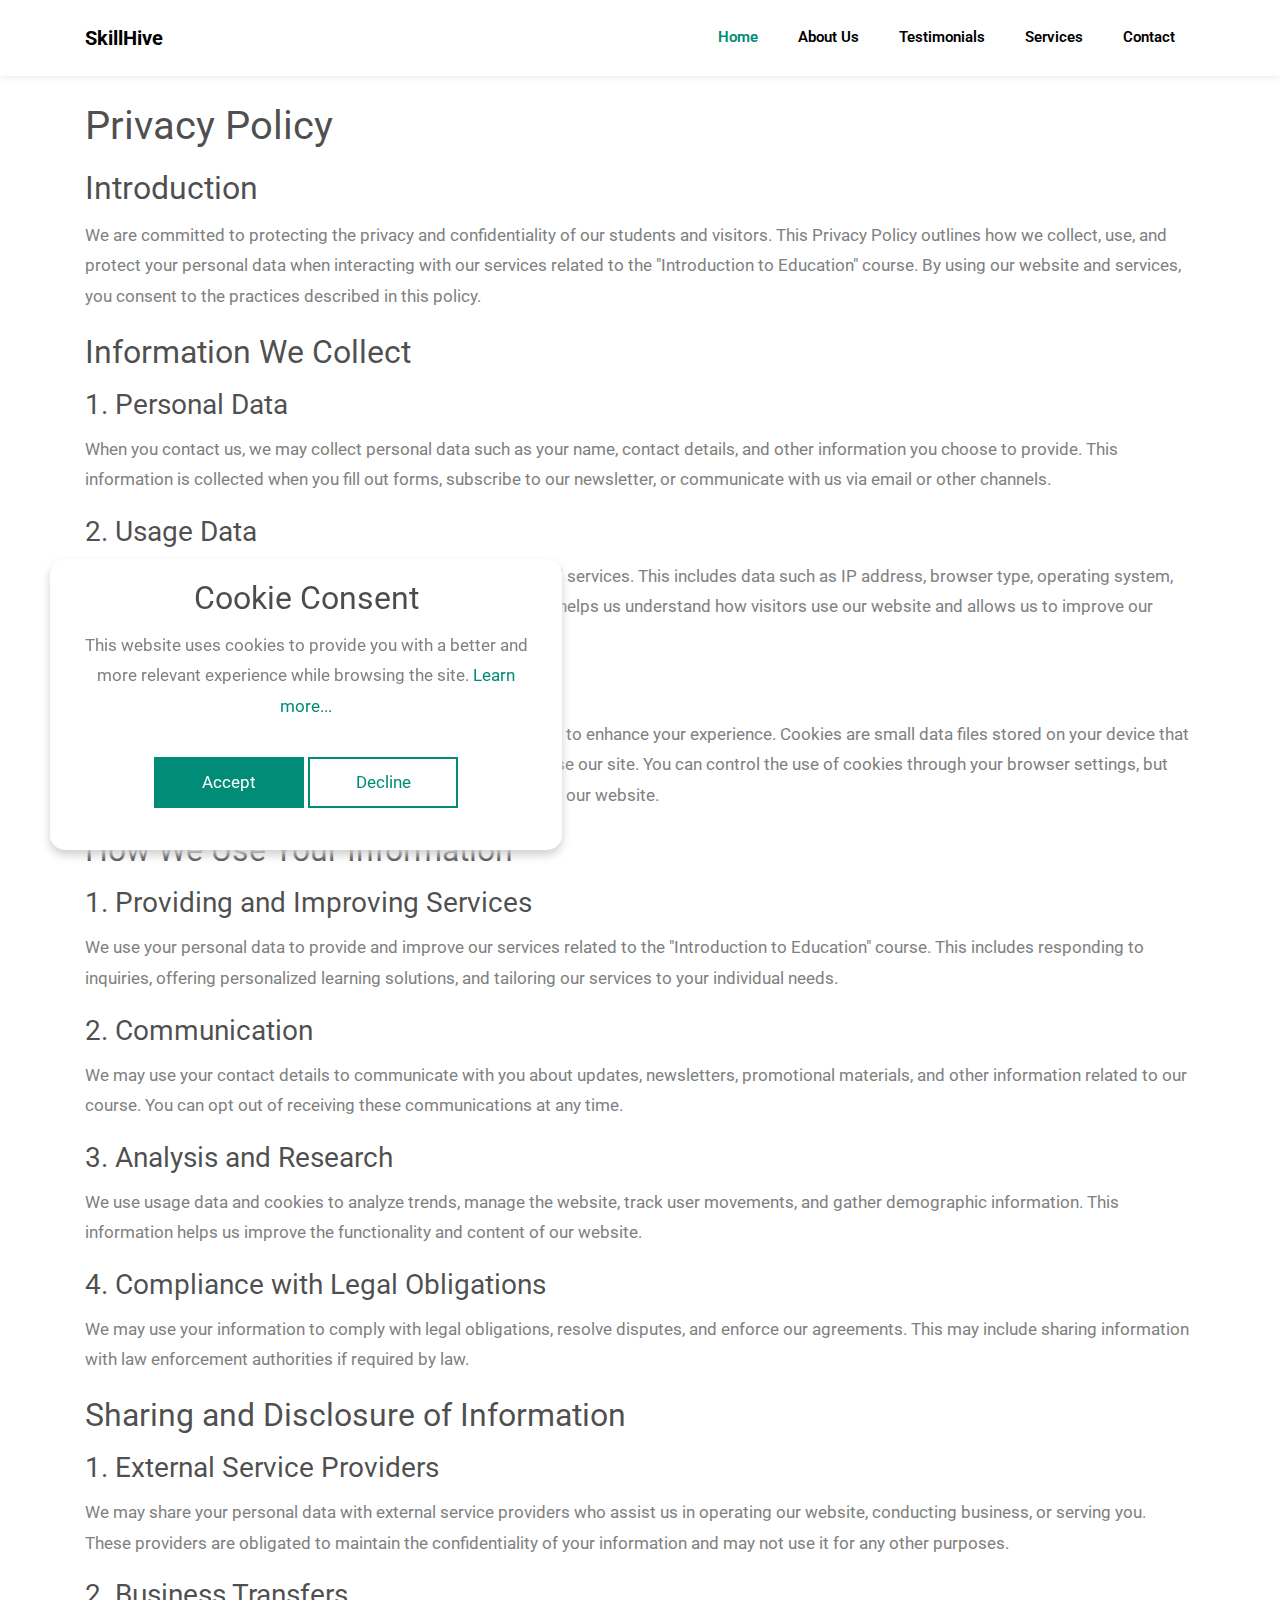
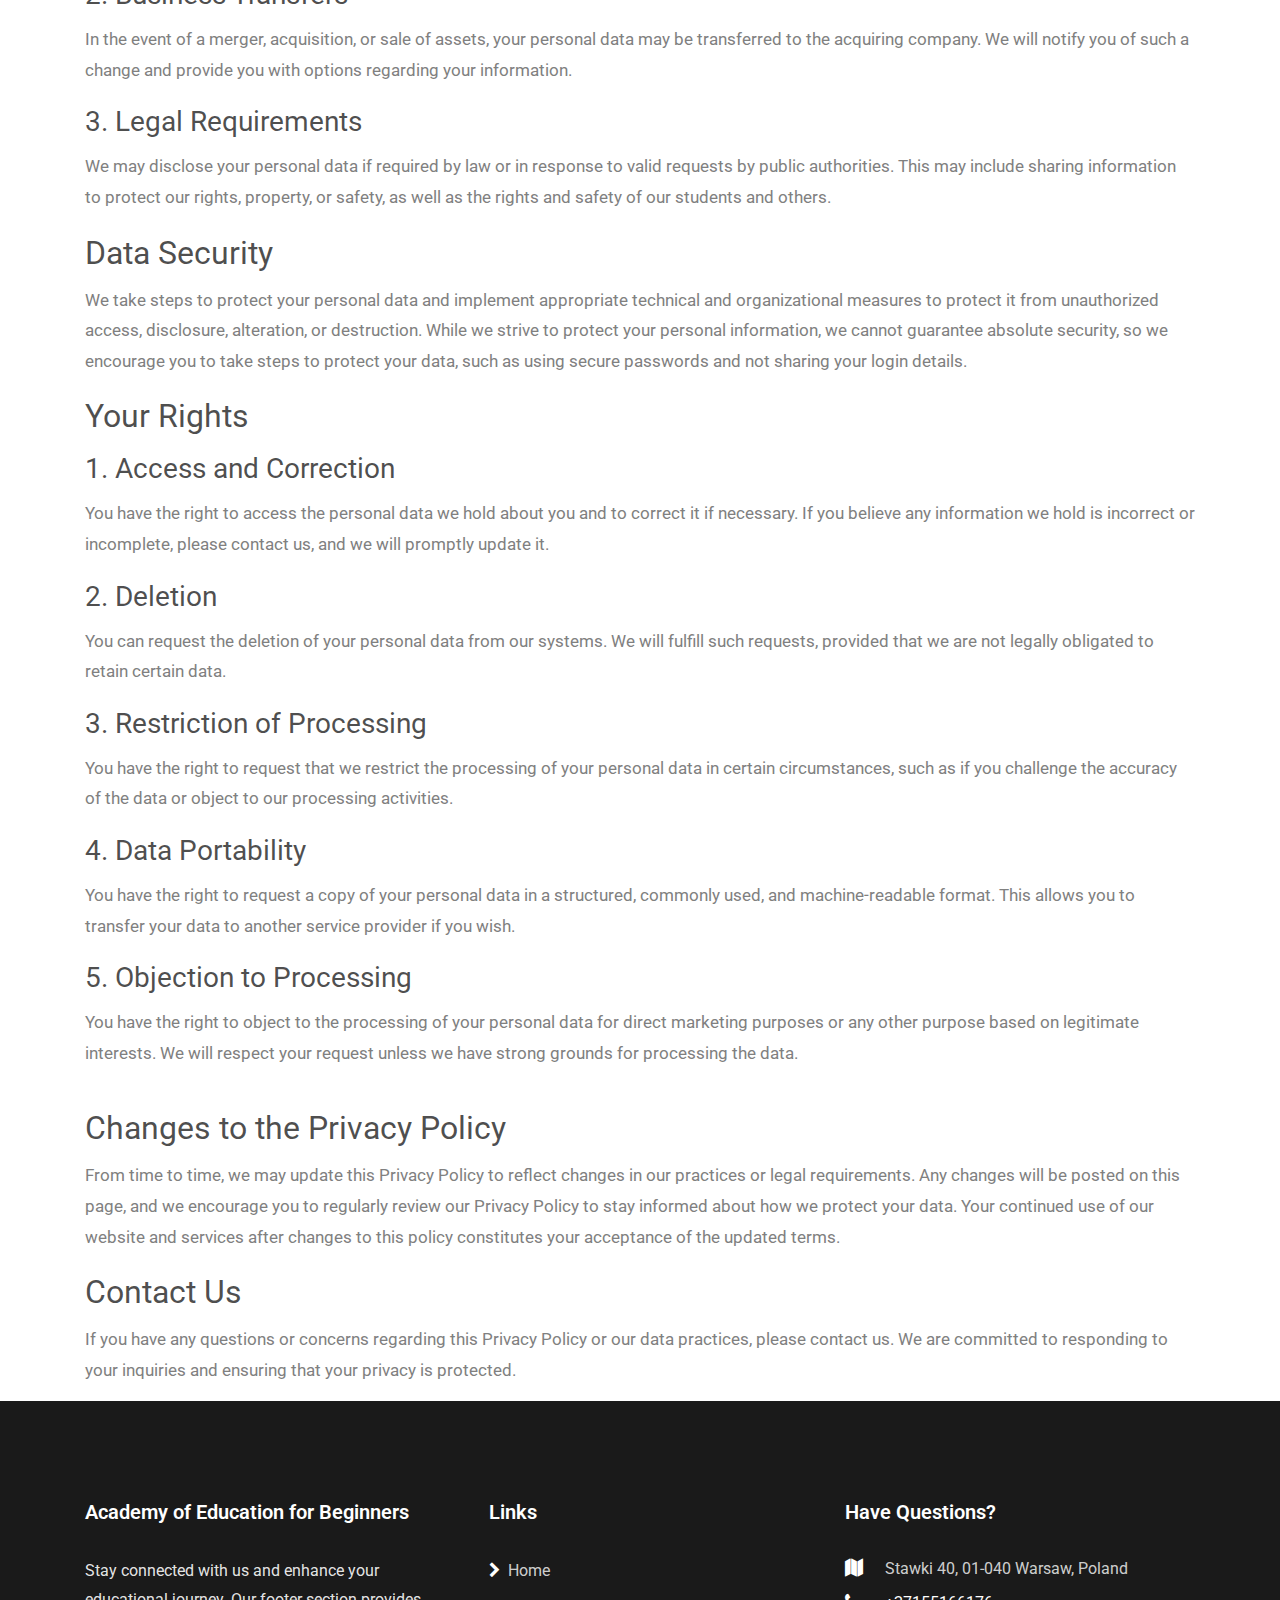
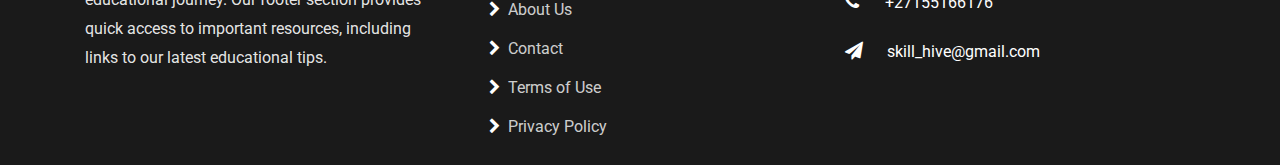
==== privacy-policy.html @ 0c9d37e7 "WIP" ====
<!DOCTYPE html>
<html lang="en">
    <head>
        <title>SkillHive</title>
        <meta charset="utf-8" />
        <meta
            name="viewport"
            content="width=device-width, initial-scale=1, shrink-to-fit=no"
        />

        <link
            href="https://fonts.googleapis.com/css?family=Roboto:300,400,500,700&display=swap"
            rel="stylesheet"
        />

        <link
            rel="stylesheet"
            href="https://stackpath.bootstrapcdn.com/font-awesome/4.7.0/css/font-awesome.min.css"
        />

        <link rel="stylesheet" href="css/animate.css" />

        <link rel="shortcut icon" href="images/logo.png" type="image/x-icon" />

        <link rel="stylesheet" href="css/owl.carousel.min.css" />
        <link rel="stylesheet" href="css/owl.theme.default.min.css" />
        <link rel="stylesheet" href="css/magnific-popup.css" />

        <link rel="stylesheet" href="css/flaticon.css" />
        <link rel="stylesheet" href="css/style.css" />
    </head>
    <body>
        <nav
            class="navbar navbar-expand-lg navbar-dark ftco_navbar bg-dark ftco-navbar-light"
            id="ftco-navbar"
            style="box-shadow: 0 0 10px 0 rgba(0, 0, 0, 0.1)"
        >
            <div class="container">
                <a class="navbar-brand" href="index.html">SkillHive</a>
                <button
                    class="navbar-toggler"
                    type="button"
                    data-toggle="collapse"
                    data-target="#ftco-nav"
                    aria-controls="ftco-nav"
                    aria-expanded="false"
                    aria-label="Toggle navigation"
                >
                    <span class="oi oi-menu"></span> Menu
                </button>

                <div class="collapse navbar-collapse" id="ftco-nav">
                    <ul class="navbar-nav ml-auto">
                        <li class="nav-item active">
                            <a href="index.html" class="nav-link">Home</a>
                        </li>
                        <li class="nav-item">
                            <a href="about.html" class="nav-link">About Us</a>
                        </li>
                        <li class="nav-item">
                            <a href="testimonials.html" class="nav-link"
                                >Testimonials</a
                            >
                        </li>
                        <li class="nav-item">
                            <a href="services.html" class="nav-link"
                                >Services</a
                            >
                        </li>
                        <li class="nav-item">
                            <a href="contact.html" class="nav-link">Contact</a>
                        </li>
                    </ul>
                </div>
            </div>
        </nav>
        <!-- END nav -->
        <main>
            <article class="container additional-wrapper">
                <div class="page__content" style="padding: 20px 0px">
                    <h1>Privacy Policy</h1>
                    <h2>Introduction</h2>
                    <p>
                        We are committed to protecting the privacy and
                        confidentiality of our students and visitors. This
                        Privacy Policy outlines how we collect, use, and protect
                        your personal data when interacting with our services
                        related to the "Introduction to Education" course. By
                        using our website and services, you consent to the
                        practices described in this policy.
                    </p>

                    <h2>Information We Collect</h2>
                    <h3>1. Personal Data</h3>
                    <p>
                        When you contact us, we may collect personal data such
                        as your name, contact details, and other information you
                        choose to provide. This information is collected when
                        you fill out forms, subscribe to our newsletter, or
                        communicate with us via email or other channels.
                    </p>

                    <h3>2. Usage Data</h3>
                    <p>
                        We may collect information about how you use our website
                        and services. This includes data such as IP address,
                        browser type, operating system, pages visited, and the
                        dates and times of your visits. This data helps us
                        understand how visitors use our website and allows us to
                        improve our services.
                    </p>

                    <h3>3. Cookies and Similar Technologies</h3>
                    <p>
                        Our website may use cookies and similar tracking
                        technologies to enhance your experience. Cookies are
                        small data files stored on your device that help us
                        remember your preferences and understand how you use our
                        site. You can control the use of cookies through your
                        browser settings, but disabling them may affect your
                        ability to use certain features of our website.
                    </p>

                    <h2>How We Use Your Information</h2>
                    <h3>1. Providing and Improving Services</h3>
                    <p>
                        We use your personal data to provide and improve our
                        services related to the "Introduction to Education"
                        course. This includes responding to inquiries, offering
                        personalized learning solutions, and tailoring our
                        services to your individual needs.
                    </p>

                    <h3>2. Communication</h3>
                    <p>
                        We may use your contact details to communicate with you
                        about updates, newsletters, promotional materials, and
                        other information related to our course. You can opt out
                        of receiving these communications at any time.
                    </p>

                    <h3>3. Analysis and Research</h3>
                    <p>
                        We use usage data and cookies to analyze trends, manage
                        the website, track user movements, and gather
                        demographic information. This information helps us
                        improve the functionality and content of our website.
                    </p>

                    <h3>4. Compliance with Legal Obligations</h3>
                    <p>
                        We may use your information to comply with legal
                        obligations, resolve disputes, and enforce our
                        agreements. This may include sharing information with
                        law enforcement authorities if required by law.
                    </p>

                    <h2>Sharing and Disclosure of Information</h2>
                    <h3>1. External Service Providers</h3>
                    <p>
                        We may share your personal data with external service
                        providers who assist us in operating our website,
                        conducting business, or serving you. These providers are
                        obligated to maintain the confidentiality of your
                        information and may not use it for any other purposes.
                    </p>

                    <h3>2. Business Transfers</h3>
                    <p>
                        In the event of a merger, acquisition, or sale of
                        assets, your personal data may be transferred to the
                        acquiring company. We will notify you of such a change
                        and provide you with options regarding your information.
                    </p>

                    <h3>3. Legal Requirements</h3>
                    <p>
                        We may disclose your personal data if required by law or
                        in response to valid requests by public authorities.
                        This may include sharing information to protect our
                        rights, property, or safety, as well as the rights and
                        safety of our students and others.
                    </p>

                    <h2>Data Security</h2>
                    <p>
                        We take steps to protect your personal data and
                        implement appropriate technical and organizational
                        measures to protect it from unauthorized access,
                        disclosure, alteration, or destruction. While we strive
                        to protect your personal information, we cannot
                        guarantee absolute security, so we encourage you to take
                        steps to protect your data, such as using secure
                        passwords and not sharing your login details.
                    </p>

                    <h2>Your Rights</h2>
                    <h3>1. Access and Correction</h3>
                    <p>
                        You have the right to access the personal data we hold
                        about you and to correct it if necessary. If you believe
                        any information we hold is incorrect or incomplete,
                        please contact us, and we will promptly update it.
                    </p>

                    <h3>2. Deletion</h3>
                    <p>
                        You can request the deletion of your personal data from
                        our systems. We will fulfill such requests, provided
                        that we are not legally obligated to retain certain
                        data.
                    </p>

                    <h3>3. Restriction of Processing</h3>
                    <p>
                        You have the right to request that we restrict the
                        processing of your personal data in certain
                        circumstances, such as if you challenge the accuracy of
                        the data or object to our processing activities.
                    </p>

                    <h3>4. Data Portability</h3>
                    <p>
                        You have the right to request a copy of your personal
                        data in a structured, commonly used, and
                        machine-readable format. This allows you to transfer
                        your data to another service provider if you wish.
                    </p>

                    <h3>5. Objection to Processing</h3>
                    <p>
                        You have the right to object to the processing of your
                        personal data for direct marketing purposes or any other
                        purpose based on legitimate interests. We will respect
                        your request unless we have strong grounds for
                        processing the data.
                    </p>
                </div>

                <h2>Changes to the Privacy Policy</h2>
                <p>
                    From time to time, we may update this Privacy Policy to
                    reflect changes in our practices or legal requirements. Any
                    changes will be posted on this page, and we encourage you to
                    regularly review our Privacy Policy to stay informed about
                    how we protect your data. Your continued use of our website
                    and services after changes to this policy constitutes your
                    acceptance of the updated terms.
                </p>

                <h2>Contact Us</h2>
                <p>
                    If you have any questions or concerns regarding this Privacy
                    Policy or our data practices, please contact us. We are
                    committed to responding to your inquiries and ensuring that
                    your privacy is protected.
                </p>
            </article>
        </main>

        <footer class="ftco-footer">
            <div class="container">
                <div class="row mb-5">
                    <div class="col-sm-12 col-md-4">
                        <div class="ftco-footer-widget mb-4">
                            <h2 class="ftco-heading-2 logo">
                                <a href="#"
                                    >Academy of Education for Beginners</a
                                >
                            </h2>
                            <p>
                                Stay connected with us and enhance your
                                educational journey. Our footer section provides
                                quick access to important resources, including
                                links to our latest educational tips.
                            </p>
                        </div>
                    </div>
                    <div class="col-sm-12 col-md-4">
                        <div class="ftco-footer-widget mb-4 ml-md-4">
                            <h2 class="ftco-heading-2">Links</h2>
                            <ul class="list-unstyled">
                                <li>
                                    <a href="index.html"
                                        ><span
                                            class="fa fa-chevron-right mr-2"
                                        ></span
                                        >Home</a
                                    >
                                </li>
                                <li>
                                    <a href="about.html"
                                        ><span
                                            class="fa fa-chevron-right mr-2"
                                        ></span
                                        >About Us</a
                                    >
                                </li>
                                <li>
                                    <a href="contact.html"
                                        ><span
                                            class="fa fa-chevron-right mr-2"
                                        ></span
                                        >Contact</a
                                    >
                                </li>
                                <li>
                                    <a href="terms-of-use.html"
                                        ><span
                                            class="fa fa-chevron-right mr-2"
                                        ></span
                                        >Terms of Use</a
                                    >
                                </li>
                                <li>
                                    <a href="privacy-policy.html"
                                        ><span
                                            class="fa fa-chevron-right mr-2"
                                        ></span
                                        >Privacy Policy</a
                                    >
                                </li>
                            </ul>
                        </div>
                    </div>
                    <div class="col-sm-12 col-md-4">
                        <div class="ftco-footer-widget mb-4">
                            <h2 class="ftco-heading-2">Have Questions?</h2>
                            <div class="block-23 mb-3">
                                <ul>
                                    <li>
                                        <span
                                            class="icon fa fa-map marker"
                                        ></span
                                        ><span class="text"
                                            >Stawki 40, 01-040 Warsaw,
                                            Poland</span
                                        >
                                    </li>
                                    <li>
                                        <a href="#"
                                            ><span
                                                class="icon fa fa-phone"
                                            ></span
                                            ><span class="text"
                                                >+27155166176</span
                                            ></a
                                        >
                                    </li>
                                    <li>
                                        <a href="#"
                                            ><span
                                                class="icon fa fa-paper-plane pr-4"
                                            ></span
                                            ><span class="text"
                                                >skill_hive@gmail.com</span
                                            ></a
                                        >
                                    </li>
                                </ul>
                            </div>
                        </div>
                    </div>
                </div>
            </div>
        </footer>

        <!-- Cookie banner -->
        <div class="cookie-wrapper show">
            <div>
                <i class="bx bx-cookie"></i>
                <h2 style="text-align: center">Cookie Consent</h2>
            </div>

            <div class="data">
                <p>
                    This website uses cookies to provide you with a better and
                    more relevant experience while browsing the site.
                    <a href="#">Learn more...</a>
                </p>
            </div>

            <div class="buttons">
                <button class="cookie-button" id="acceptBtn">Accept</button>
                <button class="cookie-button" id="declineBtn">Decline</button>
            </div>
        </div>
        <!-- End Cookie banner -->

        <!-- loader -->
        <div id="ftco-loader" class="show fullscreen">
            <svg class="circular" width="48px" height="48px">
                <circle
                    class="path-bg"
                    cx="24"
                    cy="24"
                    r="22"
                    fill="none"
                    stroke-width="4"
                    stroke="#eeeeee"
                />
                <circle
                    class="path"
                    cx="24"
                    cy="24"
                    r="22"
                    fill="none"
                    stroke-width="4"
                    stroke-miterlimit="10"
                    stroke="#F96D00"
                />
            </svg>
        </div>

        <script src="js/jquery.min.js"></script>
        <script src="js/jquery-migrate-3.0.1.min.js"></script>
        <script src="js/popper.min.js"></script>
        <script src="js/bootstrap.min.js"></script>
        <script src="js/jquery.easing.1.3.js"></script>
        <script src="js/jquery.waypoints.min.js"></script>
        <script src="js/jquery.stellar.min.js"></script>
        <script src="js/owl.carousel.min.js"></script>
        <script src="js/jquery.magnific-popup.min.js"></script>
        <script src="js/jquery.animateNumber.min.js"></script>
        <script src="js/scrollax.min.js"></script>
        <script src="js/main.js"></script>
        <script src="js/cookiebanner.js"></script>
    </body>
</html>
---- css/flaticon.css ----
/*
  	Flaticon icon font: Flaticon
  	Creation date: 04/01/2019 13:45
  	*/


@font-face {
  font-family: "Flaticon";
  src: url("../fonts/flaticon/font/Flaticon.eot");
  src: url("../fonts/flaticon/font/Flaticon.eot?#iefix") format("embedded-opentype"),
       url("../fonts/flaticon/font/Flaticon.woff") format("woff"),
       url("../fonts/flaticon/font/Flaticon.ttf") format("truetype"),
       url("../fonts/flaticon/font/Flaticon.svg#Flaticon") format("svg");
  font-weight: normal;
  font-style: normal;
}

@media screen and (-webkit-min-device-pixel-ratio:0) {
  @font-face {
    font-family: "Flaticon";
    src: url("../fonts/flaticon/font/Flaticon.svg#Flaticon") format("svg");
  }
}

[class^="flaticon-"]:before, [class*=" flaticon-"]:before,
[class^="flaticon-"]:after, [class*=" flaticon-"]:after {   
  font-family: Flaticon;
  font-style: normal;
  font-weight: normal;
  font-variant: normal;
  text-transform: none;
  line-height: 1;

  /* Better Font Rendering =========== */
  -webkit-font-smoothing: antialiased;
  -moz-osx-font-smoothing: grayscale;
}

.flaticon-calendar:before { content: "\f100"; }
.flaticon-qa:before { content: "\f101"; }
.flaticon-survey:before { content: "\f102"; }
.flaticon-checklist:before { content: "\f103"; }
.flaticon-umbrella:before { content: "\f104"; }
.flaticon-employee:before { content: "\f105"; }
---- css/style.css ----
:root {
    --blue: #007bff;
    --indigo: #6610f2;
    --purple: #6f42c1;
    --pink: #e83e8c;
    --red: #dc3545;
    --orange: #fd7e14;
    --yellow: #ffc107;
    --green: #28a745;
    --teal: #20c997;
    --cyan: #17a2b8;
    --white: #fff;
    --gray: #6c757d;
    --gray-dark: #343a40;
    --primary: #007bff;
    --secondary: #6c757d;
    --success: #28a745;
    --info: #17a2b8;
    --warning: #ffc107;
    --danger: #dc3545;
    --light: #f8f9fa;
    --dark: #343a40;
    --breakpoint-xs: 0;
    --breakpoint-sm: 576px;
    --breakpoint-md: 768px;
    --breakpoint-lg: 992px;
    --breakpoint-xl: 1200px;
    --font-family-sans-serif: -apple-system, BlinkMacSystemFont, 'Segoe UI',
        Roboto, 'Helvetica Neue', Arial, 'Noto Sans', sans-serif,
        'Apple Color Emoji', 'Segoe UI Emoji', 'Segoe UI Symbol',
        'Noto Color Emoji';
    --font-family-monospace: SFMono-Regular, Menlo, Monaco, Consolas,
        'Liberation Mono', 'Courier New', monospace;
}

*,
*::before,
*::after {
    -webkit-box-sizing: border-box;
    box-sizing: border-box;
}

html {
    font-family: sans-serif;
    line-height: 1.15;
    -webkit-text-size-adjust: 100%;
    -webkit-tap-highlight-color: rgba(0, 0, 0, 0);
}

article,
aside,
figcaption,
figure,
footer,
header,
hgroup,
main,
nav,
section {
    display: block;
}

body {
    margin: 0;
    font-family: -apple-system, BlinkMacSystemFont, 'Segoe UI', Roboto,
        'Helvetica Neue', Arial, 'Noto Sans', sans-serif, 'Apple Color Emoji',
        'Segoe UI Emoji', 'Segoe UI Symbol', 'Noto Color Emoji';
    font-size: 1rem;
    font-weight: 400;
    line-height: 1.5;
    color: #212529;
    text-align: left;
    background-color: #fff;
    height: 100vh;
}

[tabindex='-1']:focus {
    outline: 0 !important;
}

hr {
    -webkit-box-sizing: content-box;
    box-sizing: content-box;
    height: 0;
    overflow: visible;
}

h1,
h2,
h3,
h4,
h5,
h6 {
    margin-top: 0;
    margin-bottom: 0.5rem;
}

p {
    margin-top: 0;
    margin-bottom: 1rem;
}

abbr[title],
abbr[data-original-title] {
    text-decoration: underline;
    -webkit-text-decoration: underline dotted;
    text-decoration: underline dotted;
    cursor: help;
    border-bottom: 0;
    text-decoration-skip-ink: none;
}

address {
    margin-bottom: 1rem;
    font-style: normal;
    line-height: inherit;
}

ol,
ul,
dl {
    margin-top: 0;
    margin-bottom: 1rem;
}

ol ol,
ul ul,
ol ul,
ul ol {
    margin-bottom: 0;
}

dt {
    font-weight: 700;
}

dd {
    margin-bottom: 0.5rem;
    margin-left: 0;
}

blockquote {
    margin: 0 0 1rem;
}

b,
strong {
    font-weight: bolder;
}

small {
    font-size: 80%;
}

sub,
sup {
    position: relative;
    font-size: 75%;
    line-height: 0;
    vertical-align: baseline;
}

sub {
    bottom: -0.25em;
}

sup {
    top: -0.5em;
}

a {
    color: #007bff;
    text-decoration: none;
    background-color: transparent;
}
a:hover {
    color: #0056b3;
    text-decoration: underline;
}

a:not([href]):not([tabindex]) {
    color: inherit;
    text-decoration: none;
}
a:not([href]):not([tabindex]):hover,
a:not([href]):not([tabindex]):focus {
    color: inherit;
    text-decoration: none;
}
a:not([href]):not([tabindex]):focus {
    outline: 0;
}

pre,
code,
kbd,
samp {
    font-family: SFMono-Regular, Menlo, Monaco, Consolas, 'Liberation Mono',
        'Courier New', monospace;
    font-size: 1em;
}

pre {
    margin-top: 0;
    margin-bottom: 1rem;
    overflow: auto;
}

figure {
    margin: 0 0 1rem;
}

img {
    vertical-align: middle;
    border-style: none;
}

svg {
    overflow: hidden;
    vertical-align: middle;
}

table {
    border-collapse: collapse;
}

caption {
    padding-top: 0.75rem;
    padding-bottom: 0.75rem;
    color: #6c757d;
    text-align: left;
    caption-side: bottom;
}

th {
    text-align: inherit;
}

label {
    display: inline-block;
    margin-bottom: 0.5rem;
}

button {
    border-radius: 0;
}

button:focus {
    outline: 1px dotted;
    outline: 5px auto -webkit-focus-ring-color;
}

input,
button,
select,
optgroup,
textarea {
    margin: 0;
    font-family: inherit;
    font-size: inherit;
    line-height: inherit;
}

button,
input {
    overflow: visible;
}

button,
select {
    text-transform: none;
}

button,
[type='button'],
[type='reset'],
[type='submit'] {
    -webkit-appearance: button;
}

button::-moz-focus-inner,
[type='button']::-moz-focus-inner,
[type='reset']::-moz-focus-inner,
[type='submit']::-moz-focus-inner {
    padding: 0;
    border-style: none;
}

input[type='radio'],
input[type='checkbox'] {
    -webkit-box-sizing: border-box;
    box-sizing: border-box;
    padding: 0;
}

input[type='date'],
input[type='time'],
input[type='datetime-local'],
input[type='month'] {
    -webkit-appearance: listbox;
}

textarea {
    overflow: auto;
    resize: vertical;
}

fieldset {
    min-width: 0;
    padding: 0;
    margin: 0;
    border: 0;
}

legend {
    display: block;
    width: 100%;
    max-width: 100%;
    padding: 0;
    margin-bottom: 0.5rem;
    font-size: 1.5rem;
    line-height: inherit;
    color: inherit;
    white-space: normal;
}

progress {
    vertical-align: baseline;
}

[type='number']::-webkit-inner-spin-button,
[type='number']::-webkit-outer-spin-button {
    height: auto;
}

[type='search'] {
    outline-offset: -2px;
    -webkit-appearance: none;
}

[type='search']::-webkit-search-decoration {
    -webkit-appearance: none;
}

::-webkit-file-upload-button {
    font: inherit;
    -webkit-appearance: button;
}

output {
    display: inline-block;
}

summary {
    display: list-item;
    cursor: pointer;
}

template {
    display: none;
}

[hidden] {
    display: none !important;
}

h1,
h2,
h3,
h4,
h5,
h6,
.h1,
.h2,
.h3,
.h4,
.h5,
.h6 {
    margin-bottom: 0.5rem;
    font-family: inherit;
    font-weight: 500;
    line-height: 1.2;
    color: inherit;
}

h1,
.h1 {
    font-size: 2.5rem;
}

h2,
.h2 {
    font-size: 2rem;
}

h3,
.h3 {
    font-size: 1.75rem;
}

h4,
.h4 {
    font-size: 1.5rem;
}

h5,
.h5 {
    font-size: 1.25rem;
}

h6,
.h6 {
    font-size: 1rem;
}

.lead {
    font-size: 1.25rem;
    font-weight: 300;
}

.display-1 {
    font-size: 6rem;
    font-weight: 300;
    line-height: 1.2;
}

.display-2 {
    font-size: 5.5rem;
    font-weight: 300;
    line-height: 1.2;
}

.display-3 {
    font-size: 4.5rem;
    font-weight: 300;
    line-height: 1.2;
}

.display-4 {
    font-size: 3.5rem;
    font-weight: 300;
    line-height: 1.2;
}

hr {
    margin-top: 1rem;
    margin-bottom: 1rem;
    border: 0;
    border-top: 1px solid rgba(0, 0, 0, 0.1);
}

small,
.small {
    font-size: 80%;
    font-weight: 400;
}

mark,
.mark {
    padding: 0.2em;
    background-color: #fcf8e3;
}

.list-unstyled {
    padding-left: 0;
    list-style: none;
}

.list-inline {
    padding-left: 0;
    list-style: none;
}

.list-inline-item {
    display: inline-block;
}
.list-inline-item:not(:last-child) {
    margin-right: 0.5rem;
}

.initialism {
    font-size: 90%;
    text-transform: uppercase;
}

.blockquote {
    margin-bottom: 1rem;
    font-size: 1.25rem;
}

.blockquote-footer {
    display: block;
    font-size: 80%;
    color: #6c757d;
}
.blockquote-footer::before {
    content: '\2014\00A0';
}

.img-fluid {
    max-width: 100%;
    height: auto;
}

.img-thumbnail {
    padding: 0.25rem;
    background-color: #fff;
    border: 1px solid #dee2e6;
    border-radius: 0.25rem;
    max-width: 100%;
    height: auto;
}

.figure {
    display: inline-block;
}

.figure-img {
    margin-bottom: 0.5rem;
    line-height: 1;
}

.figure-caption {
    font-size: 90%;
    color: #6c757d;
}

code {
    font-size: 87.5%;
    color: #e83e8c;
    word-break: break-word;
}
a > code {
    color: inherit;
}

kbd {
    padding: 0.2rem 0.4rem;
    font-size: 87.5%;
    color: #fff;
    background-color: #212529;
    border-radius: 0.2rem;
}
kbd kbd {
    padding: 0;
    font-size: 100%;
    font-weight: 700;
}

pre {
    display: block;
    font-size: 87.5%;
    color: #212529;
}
pre code {
    font-size: inherit;
    color: inherit;
    word-break: normal;
}

.pre-scrollable {
    max-height: 340px;
    overflow-y: scroll;
}

.container {
    width: 100%;
    padding-right: 15px;
    padding-left: 15px;
    margin-right: auto;
    margin-left: auto;
}
@media (min-width: 576px) {
    .container {
        max-width: 540px;
    }
}
@media (min-width: 768px) {
    .container {
        max-width: 720px;
    }
}
@media (min-width: 992px) {
    .container {
        max-width: 960px;
    }
}
@media (min-width: 1200px) {
    .container {
        max-width: 1140px;
    }
}

.container-fluid {
    width: 100%;
    padding-right: 15px;
    padding-left: 15px;
    margin-right: auto;
    margin-left: auto;
}

.row {
    display: -webkit-box;
    display: -ms-flexbox;
    display: flex;
    -ms-flex-wrap: wrap;
    flex-wrap: wrap;
    margin-right: -15px;
    margin-left: -15px;
}

.no-gutters {
    margin-right: 0;
    margin-left: 0;
}
.no-gutters > .col,
.no-gutters > [class*='col-'] {
    padding-right: 0;
    padding-left: 0;
}

.col-1,
.col-2,
.col-3,
.col-4,
.col-5,
.col-6,
.col-7,
.col-8,
.col-9,
.col-10,
.col-11,
.col-12,
.col,
.col-auto,
.col-sm-1,
.col-sm-2,
.col-sm-3,
.col-sm-4,
.col-sm-5,
.col-sm-6,
.col-sm-7,
.col-sm-8,
.col-sm-9,
.col-sm-10,
.col-sm-11,
.col-sm-12,
.col-sm,
.col-sm-auto,
.col-md-1,
.col-md-2,
.col-md-3,
.col-md-4,
.col-md-5,
.col-md-6,
.col-md-7,
.col-md-8,
.col-md-9,
.col-md-10,
.col-md-11,
.col-md-12,
.col-md,
.col-md-auto,
.col-lg-1,
.col-lg-2,
.col-lg-3,
.col-lg-4,
.col-lg-5,
.col-lg-6,
.col-lg-7,
.col-lg-8,
.col-lg-9,
.col-lg-10,
.col-lg-11,
.col-lg-12,
.col-lg,
.col-lg-auto,
.col-xl-1,
.col-xl-2,
.col-xl-3,
.col-xl-4,
.col-xl-5,
.col-xl-6,
.col-xl-7,
.col-xl-8,
.col-xl-9,
.col-xl-10,
.col-xl-11,
.col-xl-12,
.col-xl,
.col-xl-auto {
    position: relative;
    width: 100%;
    padding-right: 15px;
    padding-left: 15px;
}

.col {
    -ms-flex-preferred-size: 0;
    flex-basis: 0;
    -webkit-box-flex: 1;
    -ms-flex-positive: 1;
    flex-grow: 1;
    max-width: 100%;
}

.col-auto {
    -webkit-box-flex: 0;
    -ms-flex: 0 0 auto;
    flex: 0 0 auto;
    width: auto;
    max-width: 100%;
}

.col-1 {
    -webkit-box-flex: 0;
    -ms-flex: 0 0 8.33333%;
    flex: 0 0 8.33333%;
    max-width: 8.33333%;
}

.col-2 {
    -webkit-box-flex: 0;
    -ms-flex: 0 0 16.66667%;
    flex: 0 0 16.66667%;
    max-width: 16.66667%;
}

.col-3 {
    -webkit-box-flex: 0;
    -ms-flex: 0 0 25%;
    flex: 0 0 25%;
    max-width: 25%;
}

.col-4 {
    -webkit-box-flex: 0;
    -ms-flex: 0 0 33.33333%;
    flex: 0 0 33.33333%;
    max-width: 33.33333%;
}

.col-5 {
    -webkit-box-flex: 0;
    -ms-flex: 0 0 41.66667%;
    flex: 0 0 41.66667%;
    max-width: 41.66667%;
}

.col-6 {
    -webkit-box-flex: 0;
    -ms-flex: 0 0 50%;
    flex: 0 0 50%;
    max-width: 50%;
}

.col-7 {
    -webkit-box-flex: 0;
    -ms-flex: 0 0 58.33333%;
    flex: 0 0 58.33333%;
    max-width: 58.33333%;
}

.col-8 {
    -webkit-box-flex: 0;
    -ms-flex: 0 0 66.66667%;
    flex: 0 0 66.66667%;
    max-width: 66.66667%;
}

.col-9 {
    -webkit-box-flex: 0;
    -ms-flex: 0 0 75%;
    flex: 0 0 75%;
    max-width: 75%;
}

.col-10 {
    -webkit-box-flex: 0;
    -ms-flex: 0 0 83.33333%;
    flex: 0 0 83.33333%;
    max-width: 83.33333%;
}

.col-11 {
    -webkit-box-flex: 0;
    -ms-flex: 0 0 91.66667%;
    flex: 0 0 91.66667%;
    max-width: 91.66667%;
}

.col-12 {
    -webkit-box-flex: 0;
    -ms-flex: 0 0 100%;
    flex: 0 0 100%;
    max-width: 100%;
}

.order-first {
    -webkit-box-ordinal-group: 0;
    -ms-flex-order: -1;
    order: -1;
}

.order-last {
    -webkit-box-ordinal-group: 14;
    -ms-flex-order: 13;
    order: 13;
}

.order-0 {
    -webkit-box-ordinal-group: 1;
    -ms-flex-order: 0;
    order: 0;
}

.order-1 {
    -webkit-box-ordinal-group: 2;
    -ms-flex-order: 1;
    order: 1;
}

.order-2 {
    -webkit-box-ordinal-group: 3;
    -ms-flex-order: 2;
    order: 2;
}

.order-3 {
    -webkit-box-ordinal-group: 4;
    -ms-flex-order: 3;
    order: 3;
}

.order-4 {
    -webkit-box-ordinal-group: 5;
    -ms-flex-order: 4;
    order: 4;
}

.order-5 {
    -webkit-box-ordinal-group: 6;
    -ms-flex-order: 5;
    order: 5;
}

.order-6 {
    -webkit-box-ordinal-group: 7;
    -ms-flex-order: 6;
    order: 6;
}

.order-7 {
    -webkit-box-ordinal-group: 8;
    -ms-flex-order: 7;
    order: 7;
}

.order-8 {
    -webkit-box-ordinal-group: 9;
    -ms-flex-order: 8;
    order: 8;
}

.order-9 {
    -webkit-box-ordinal-group: 10;
    -ms-flex-order: 9;
    order: 9;
}

.order-10 {
    -webkit-box-ordinal-group: 11;
    -ms-flex-order: 10;
    order: 10;
}

.order-11 {
    -webkit-box-ordinal-group: 12;
    -ms-flex-order: 11;
    order: 11;
}

.order-12 {
    -webkit-box-ordinal-group: 13;
    -ms-flex-order: 12;
    order: 12;
}

.offset-1 {
    margin-left: 8.33333%;
}

.offset-2 {
    margin-left: 16.66667%;
}

.offset-3 {
    margin-left: 25%;
}

.offset-4 {
    margin-left: 33.33333%;
}

.offset-5 {
    margin-left: 41.66667%;
}

.offset-6 {
    margin-left: 50%;
}

.offset-7 {
    margin-left: 58.33333%;
}

.offset-8 {
    margin-left: 66.66667%;
}

.offset-9 {
    margin-left: 75%;
}

.offset-10 {
    margin-left: 83.33333%;
}

.offset-11 {
    margin-left: 91.66667%;
}

@media (min-width: 576px) {
    .col-sm {
        -ms-flex-preferred-size: 0;
        flex-basis: 0;
        -webkit-box-flex: 1;
        -ms-flex-positive: 1;
        flex-grow: 1;
        max-width: 100%;
    }
    .col-sm-auto {
        -webkit-box-flex: 0;
        -ms-flex: 0 0 auto;
        flex: 0 0 auto;
        width: auto;
        max-width: 100%;
    }
    .col-sm-1 {
        -webkit-box-flex: 0;
        -ms-flex: 0 0 8.33333%;
        flex: 0 0 8.33333%;
        max-width: 8.33333%;
    }
    .col-sm-2 {
        -webkit-box-flex: 0;
        -ms-flex: 0 0 16.66667%;
        flex: 0 0 16.66667%;
        max-width: 16.66667%;
    }
    .col-sm-3 {
        -webkit-box-flex: 0;
        -ms-flex: 0 0 25%;
        flex: 0 0 25%;
        max-width: 25%;
    }
    .col-sm-4 {
        -webkit-box-flex: 0;
        -ms-flex: 0 0 33.33333%;
        flex: 0 0 33.33333%;
        max-width: 33.33333%;
    }
    .col-sm-5 {
        -webkit-box-flex: 0;
        -ms-flex: 0 0 41.66667%;
        flex: 0 0 41.66667%;
        max-width: 41.66667%;
    }
    .col-sm-6 {
        -webkit-box-flex: 0;
        -ms-flex: 0 0 50%;
        flex: 0 0 50%;
        max-width: 50%;
    }
    .col-sm-7 {
        -webkit-box-flex: 0;
        -ms-flex: 0 0 58.33333%;
        flex: 0 0 58.33333%;
        max-width: 58.33333%;
    }
    .col-sm-8 {
        -webkit-box-flex: 0;
        -ms-flex: 0 0 66.66667%;
        flex: 0 0 66.66667%;
        max-width: 66.66667%;
    }
    .col-sm-9 {
        -webkit-box-flex: 0;
        -ms-flex: 0 0 75%;
        flex: 0 0 75%;
        max-width: 75%;
    }
    .col-sm-10 {
        -webkit-box-flex: 0;
        -ms-flex: 0 0 83.33333%;
        flex: 0 0 83.33333%;
        max-width: 83.33333%;
    }
    .col-sm-11 {
        -webkit-box-flex: 0;
        -ms-flex: 0 0 91.66667%;
        flex: 0 0 91.66667%;
        max-width: 91.66667%;
    }
    .col-sm-12 {
        -webkit-box-flex: 0;
        -ms-flex: 0 0 100%;
        flex: 0 0 100%;
        max-width: 100%;
    }
    .order-sm-first {
        -webkit-box-ordinal-group: 0;
        -ms-flex-order: -1;
        order: -1;
    }
    .order-sm-last {
        -webkit-box-ordinal-group: 14;
        -ms-flex-order: 13;
        order: 13;
    }
    .order-sm-0 {
        -webkit-box-ordinal-group: 1;
        -ms-flex-order: 0;
        order: 0;
    }
    .order-sm-1 {
        -webkit-box-ordinal-group: 2;
        -ms-flex-order: 1;
        order: 1;
    }
    .order-sm-2 {
        -webkit-box-ordinal-group: 3;
        -ms-flex-order: 2;
        order: 2;
    }
    .order-sm-3 {
        -webkit-box-ordinal-group: 4;
        -ms-flex-order: 3;
        order: 3;
    }
    .order-sm-4 {
        -webkit-box-ordinal-group: 5;
        -ms-flex-order: 4;
        order: 4;
    }
    .order-sm-5 {
        -webkit-box-ordinal-group: 6;
        -ms-flex-order: 5;
        order: 5;
    }
    .order-sm-6 {
        -webkit-box-ordinal-group: 7;
        -ms-flex-order: 6;
        order: 6;
    }
    .order-sm-7 {
        -webkit-box-ordinal-group: 8;
        -ms-flex-order: 7;
        order: 7;
    }
    .order-sm-8 {
        -webkit-box-ordinal-group: 9;
        -ms-flex-order: 8;
        order: 8;
    }
    .order-sm-9 {
        -webkit-box-ordinal-group: 10;
        -ms-flex-order: 9;
        order: 9;
    }
    .order-sm-10 {
        -webkit-box-ordinal-group: 11;
        -ms-flex-order: 10;
        order: 10;
    }
    .order-sm-11 {
        -webkit-box-ordinal-group: 12;
        -ms-flex-order: 11;
        order: 11;
    }
    .order-sm-12 {
        -webkit-box-ordinal-group: 13;
        -ms-flex-order: 12;
        order: 12;
    }
    .offset-sm-0 {
        margin-left: 0;
    }
    .offset-sm-1 {
        margin-left: 8.33333%;
    }
    .offset-sm-2 {
        margin-left: 16.66667%;
    }
    .offset-sm-3 {
        margin-left: 25%;
    }
    .offset-sm-4 {
        margin-left: 33.33333%;
    }
    .offset-sm-5 {
        margin-left: 41.66667%;
    }
    .offset-sm-6 {
        margin-left: 50%;
    }
    .offset-sm-7 {
        margin-left: 58.33333%;
    }
    .offset-sm-8 {
        margin-left: 66.66667%;
    }
    .offset-sm-9 {
        margin-left: 75%;
    }
    .offset-sm-10 {
        margin-left: 83.33333%;
    }
    .offset-sm-11 {
        margin-left: 91.66667%;
    }
}

@media (min-width: 768px) {
    .col-md {
        -ms-flex-preferred-size: 0;
        flex-basis: 0;
        -webkit-box-flex: 1;
        -ms-flex-positive: 1;
        flex-grow: 1;
        max-width: 100%;
    }
    .col-md-auto {
        -webkit-box-flex: 0;
        -ms-flex: 0 0 auto;
        flex: 0 0 auto;
        width: auto;
        max-width: 100%;
    }
    .col-md-1 {
        -webkit-box-flex: 0;
        -ms-flex: 0 0 8.33333%;
        flex: 0 0 8.33333%;
        max-width: 8.33333%;
    }
    .col-md-2 {
        -webkit-box-flex: 0;
        -ms-flex: 0 0 16.66667%;
        flex: 0 0 16.66667%;
        max-width: 16.66667%;
    }
    .col-md-3 {
        -webkit-box-flex: 0;
        -ms-flex: 0 0 25%;
        flex: 0 0 25%;
        max-width: 25%;
    }
    .col-md-4 {
        -webkit-box-flex: 0;
        -ms-flex: 0 0 33.33333%;
        flex: 0 0 33.33333%;
        max-width: 33.33333%;
    }
    .col-md-5 {
        -webkit-box-flex: 0;
        -ms-flex: 0 0 41.66667%;
        flex: 0 0 41.66667%;
        max-width: 41.66667%;
    }
    .col-md-6 {
        -webkit-box-flex: 0;
        -ms-flex: 0 0 50%;
        flex: 0 0 50%;
        max-width: 50%;
    }
    .col-md-7 {
        -webkit-box-flex: 0;
        -ms-flex: 0 0 58.33333%;
        flex: 0 0 58.33333%;
        max-width: 58.33333%;
    }
    .col-md-8 {
        -webkit-box-flex: 0;
        -ms-flex: 0 0 66.66667%;
        flex: 0 0 66.66667%;
        max-width: 66.66667%;
    }
    .col-md-9 {
        -webkit-box-flex: 0;
        -ms-flex: 0 0 75%;
        flex: 0 0 75%;
        max-width: 75%;
    }
    .col-md-10 {
        -webkit-box-flex: 0;
        -ms-flex: 0 0 83.33333%;
        flex: 0 0 83.33333%;
        max-width: 83.33333%;
    }
    .col-md-11 {
        -webkit-box-flex: 0;
        -ms-flex: 0 0 91.66667%;
        flex: 0 0 91.66667%;
        max-width: 91.66667%;
    }
    .col-md-12 {
        -webkit-box-flex: 0;
        -ms-flex: 0 0 100%;
        flex: 0 0 100%;
        max-width: 100%;
    }
    .order-md-first {
        -webkit-box-ordinal-group: 0;
        -ms-flex-order: -1;
        order: -1;
    }
    .order-md-last {
        -webkit-box-ordinal-group: 14;
        -ms-flex-order: 13;
        order: 13;
    }
    .order-md-0 {
        -webkit-box-ordinal-group: 1;
        -ms-flex-order: 0;
        order: 0;
    }
    .order-md-1 {
        -webkit-box-ordinal-group: 2;
        -ms-flex-order: 1;
        order: 1;
    }
    .order-md-2 {
        -webkit-box-ordinal-group: 3;
        -ms-flex-order: 2;
        order: 2;
    }
    .order-md-3 {
        -webkit-box-ordinal-group: 4;
        -ms-flex-order: 3;
        order: 3;
    }
    .order-md-4 {
        -webkit-box-ordinal-group: 5;
        -ms-flex-order: 4;
        order: 4;
    }
    .order-md-5 {
        -webkit-box-ordinal-group: 6;
        -ms-flex-order: 5;
        order: 5;
    }
    .order-md-6 {
        -webkit-box-ordinal-group: 7;
        -ms-flex-order: 6;
        order: 6;
    }
    .order-md-7 {
        -webkit-box-ordinal-group: 8;
        -ms-flex-order: 7;
        order: 7;
    }
    .order-md-8 {
        -webkit-box-ordinal-group: 9;
        -ms-flex-order: 8;
        order: 8;
    }
    .order-md-9 {
        -webkit-box-ordinal-group: 10;
        -ms-flex-order: 9;
        order: 9;
    }
    .order-md-10 {
        -webkit-box-ordinal-group: 11;
        -ms-flex-order: 10;
        order: 10;
    }
    .order-md-11 {
        -webkit-box-ordinal-group: 12;
        -ms-flex-order: 11;
        order: 11;
    }
    .order-md-12 {
        -webkit-box-ordinal-group: 13;
        -ms-flex-order: 12;
        order: 12;
    }
    .offset-md-0 {
        margin-left: 0;
    }
    .offset-md-1 {
        margin-left: 8.33333%;
    }
    .offset-md-2 {
        margin-left: 16.66667%;
    }
    .offset-md-3 {
        margin-left: 25%;
    }
    .offset-md-4 {
        margin-left: 33.33333%;
    }
    .offset-md-5 {
        margin-left: 41.66667%;
    }
    .offset-md-6 {
        margin-left: 50%;
    }
    .offset-md-7 {
        margin-left: 58.33333%;
    }
    .offset-md-8 {
        margin-left: 66.66667%;
    }
    .offset-md-9 {
        margin-left: 75%;
    }
    .offset-md-10 {
        margin-left: 83.33333%;
    }
    .offset-md-11 {
        margin-left: 91.66667%;
    }
}

@media (min-width: 992px) {
    .col-lg {
        -ms-flex-preferred-size: 0;
        flex-basis: 0;
        -webkit-box-flex: 1;
        -ms-flex-positive: 1;
        flex-grow: 1;
        max-width: 100%;
    }
    .col-lg-auto {
        -webkit-box-flex: 0;
        -ms-flex: 0 0 auto;
        flex: 0 0 auto;
        width: auto;
        max-width: 100%;
    }
    .col-lg-1 {
        -webkit-box-flex: 0;
        -ms-flex: 0 0 8.33333%;
        flex: 0 0 8.33333%;
        max-width: 8.33333%;
    }
    .col-lg-2 {
        -webkit-box-flex: 0;
        -ms-flex: 0 0 16.66667%;
        flex: 0 0 16.66667%;
        max-width: 16.66667%;
    }
    .col-lg-3 {
        -webkit-box-flex: 0;
        -ms-flex: 0 0 25%;
        flex: 0 0 25%;
        max-width: 25%;
    }
    .col-lg-4 {
        -webkit-box-flex: 0;
        -ms-flex: 0 0 33.33333%;
        flex: 0 0 33.33333%;
        max-width: 33.33333%;
    }
    .col-lg-5 {
        -webkit-box-flex: 0;
        -ms-flex: 0 0 41.66667%;
        flex: 0 0 41.66667%;
        max-width: 41.66667%;
    }
    .col-lg-6 {
        -webkit-box-flex: 0;
        -ms-flex: 0 0 50%;
        flex: 0 0 50%;
        max-width: 50%;
    }
    .col-lg-7 {
        -webkit-box-flex: 0;
        -ms-flex: 0 0 58.33333%;
        flex: 0 0 58.33333%;
        max-width: 58.33333%;
    }
    .col-lg-8 {
        -webkit-box-flex: 0;
        -ms-flex: 0 0 66.66667%;
        flex: 0 0 66.66667%;
        max-width: 66.66667%;
    }
    .col-lg-9 {
        -webkit-box-flex: 0;
        -ms-flex: 0 0 75%;
        flex: 0 0 75%;
        max-width: 75%;
    }
    .col-lg-10 {
        -webkit-box-flex: 0;
        -ms-flex: 0 0 83.33333%;
        flex: 0 0 83.33333%;
        max-width: 83.33333%;
    }
    .col-lg-11 {
        -webkit-box-flex: 0;
        -ms-flex: 0 0 91.66667%;
        flex: 0 0 91.66667%;
        max-width: 91.66667%;
    }
    .col-lg-12 {
        -webkit-box-flex: 0;
        -ms-flex: 0 0 100%;
        flex: 0 0 100%;
        max-width: 100%;
    }
    .order-lg-first {
        -webkit-box-ordinal-group: 0;
        -ms-flex-order: -1;
        order: -1;
    }
    .order-lg-last {
        -webkit-box-ordinal-group: 14;
        -ms-flex-order: 13;
        order: 13;
    }
    .order-lg-0 {
        -webkit-box-ordinal-group: 1;
        -ms-flex-order: 0;
        order: 0;
    }
    .order-lg-1 {
        -webkit-box-ordinal-group: 2;
        -ms-flex-order: 1;
        order: 1;
    }
    .order-lg-2 {
        -webkit-box-ordinal-group: 3;
        -ms-flex-order: 2;
        order: 2;
    }
    .order-lg-3 {
        -webkit-box-ordinal-group: 4;
        -ms-flex-order: 3;
        order: 3;
    }
    .order-lg-4 {
        -webkit-box-ordinal-group: 5;
        -ms-flex-order: 4;
        order: 4;
    }
    .order-lg-5 {
        -webkit-box-ordinal-group: 6;
        -ms-flex-order: 5;
        order: 5;
    }
    .order-lg-6 {
        -webkit-box-ordinal-group: 7;
        -ms-flex-order: 6;
        order: 6;
    }
    .order-lg-7 {
        -webkit-box-ordinal-group: 8;
        -ms-flex-order: 7;
        order: 7;
    }
    .order-lg-8 {
        -webkit-box-ordinal-group: 9;
        -ms-flex-order: 8;
        order: 8;
    }
    .order-lg-9 {
        -webkit-box-ordinal-group: 10;
        -ms-flex-order: 9;
        order: 9;
    }
    .order-lg-10 {
        -webkit-box-ordinal-group: 11;
        -ms-flex-order: 10;
        order: 10;
    }
    .order-lg-11 {
        -webkit-box-ordinal-group: 12;
        -ms-flex-order: 11;
        order: 11;
    }
    .order-lg-12 {
        -webkit-box-ordinal-group: 13;
        -ms-flex-order: 12;
        order: 12;
    }
    .offset-lg-0 {
        margin-left: 0;
    }
    .offset-lg-1 {
        margin-left: 8.33333%;
    }
    .offset-lg-2 {
        margin-left: 16.66667%;
    }
    .offset-lg-3 {
        margin-left: 25%;
    }
    .offset-lg-4 {
        margin-left: 33.33333%;
    }
    .offset-lg-5 {
        margin-left: 41.66667%;
    }
    .offset-lg-6 {
        margin-left: 50%;
    }
    .offset-lg-7 {
        margin-left: 58.33333%;
    }
    .offset-lg-8 {
        margin-left: 66.66667%;
    }
    .offset-lg-9 {
        margin-left: 75%;
    }
    .offset-lg-10 {
        margin-left: 83.33333%;
    }
    .offset-lg-11 {
        margin-left: 91.66667%;
    }
}

@media (min-width: 1200px) {
    .col-xl {
        -ms-flex-preferred-size: 0;
        flex-basis: 0;
        -webkit-box-flex: 1;
        -ms-flex-positive: 1;
        flex-grow: 1;
        max-width: 100%;
    }
    .col-xl-auto {
        -webkit-box-flex: 0;
        -ms-flex: 0 0 auto;
        flex: 0 0 auto;
        width: auto;
        max-width: 100%;
    }
    .col-xl-1 {
        -webkit-box-flex: 0;
        -ms-flex: 0 0 8.33333%;
        flex: 0 0 8.33333%;
        max-width: 8.33333%;
    }
    .col-xl-2 {
        -webkit-box-flex: 0;
        -ms-flex: 0 0 16.66667%;
        flex: 0 0 16.66667%;
        max-width: 16.66667%;
    }
    .col-xl-3 {
        -webkit-box-flex: 0;
        -ms-flex: 0 0 25%;
        flex: 0 0 25%;
        max-width: 25%;
    }
    .col-xl-4 {
        -webkit-box-flex: 0;
        -ms-flex: 0 0 33.33333%;
        flex: 0 0 33.33333%;
        max-width: 33.33333%;
    }
    .col-xl-5 {
        -webkit-box-flex: 0;
        -ms-flex: 0 0 41.66667%;
        flex: 0 0 41.66667%;
        max-width: 41.66667%;
    }
    .col-xl-6 {
        -webkit-box-flex: 0;
        -ms-flex: 0 0 50%;
        flex: 0 0 50%;
        max-width: 50%;
    }
    .col-xl-7 {
        -webkit-box-flex: 0;
        -ms-flex: 0 0 58.33333%;
        flex: 0 0 58.33333%;
        max-width: 58.33333%;
    }
    .col-xl-8 {
        -webkit-box-flex: 0;
        -ms-flex: 0 0 66.66667%;
        flex: 0 0 66.66667%;
        max-width: 66.66667%;
    }
    .col-xl-9 {
        -webkit-box-flex: 0;
        -ms-flex: 0 0 75%;
        flex: 0 0 75%;
        max-width: 75%;
    }
    .col-xl-10 {
        -webkit-box-flex: 0;
        -ms-flex: 0 0 83.33333%;
        flex: 0 0 83.33333%;
        max-width: 83.33333%;
    }
    .col-xl-11 {
        -webkit-box-flex: 0;
        -ms-flex: 0 0 91.66667%;
        flex: 0 0 91.66667%;
        max-width: 91.66667%;
    }
    .col-xl-12 {
        -webkit-box-flex: 0;
        -ms-flex: 0 0 100%;
        flex: 0 0 100%;
        max-width: 100%;
    }
    .order-xl-first {
        -webkit-box-ordinal-group: 0;
        -ms-flex-order: -1;
        order: -1;
    }
    .order-xl-last {
        -webkit-box-ordinal-group: 14;
        -ms-flex-order: 13;
        order: 13;
    }
    .order-xl-0 {
        -webkit-box-ordinal-group: 1;
        -ms-flex-order: 0;
        order: 0;
    }
    .order-xl-1 {
        -webkit-box-ordinal-group: 2;
        -ms-flex-order: 1;
        order: 1;
    }
    .order-xl-2 {
        -webkit-box-ordinal-group: 3;
        -ms-flex-order: 2;
        order: 2;
    }
    .order-xl-3 {
        -webkit-box-ordinal-group: 4;
        -ms-flex-order: 3;
        order: 3;
    }
    .order-xl-4 {
        -webkit-box-ordinal-group: 5;
        -ms-flex-order: 4;
        order: 4;
    }
    .order-xl-5 {
        -webkit-box-ordinal-group: 6;
        -ms-flex-order: 5;
        order: 5;
    }
    .order-xl-6 {
        -webkit-box-ordinal-group: 7;
        -ms-flex-order: 6;
        order: 6;
    }
    .order-xl-7 {
        -webkit-box-ordinal-group: 8;
        -ms-flex-order: 7;
        order: 7;
    }
    .order-xl-8 {
        -webkit-box-ordinal-group: 9;
        -ms-flex-order: 8;
        order: 8;
    }
    .order-xl-9 {
        -webkit-box-ordinal-group: 10;
        -ms-flex-order: 9;
        order: 9;
    }
    .order-xl-10 {
        -webkit-box-ordinal-group: 11;
        -ms-flex-order: 10;
        order: 10;
    }
    .order-xl-11 {
        -webkit-box-ordinal-group: 12;
        -ms-flex-order: 11;
        order: 11;
    }
    .order-xl-12 {
        -webkit-box-ordinal-group: 13;
        -ms-flex-order: 12;
        order: 12;
    }
    .offset-xl-0 {
        margin-left: 0;
    }
    .offset-xl-1 {
        margin-left: 8.33333%;
    }
    .offset-xl-2 {
        margin-left: 16.66667%;
    }
    .offset-xl-3 {
        margin-left: 25%;
    }
    .offset-xl-4 {
        margin-left: 33.33333%;
    }
    .offset-xl-5 {
        margin-left: 41.66667%;
    }
    .offset-xl-6 {
        margin-left: 50%;
    }
    .offset-xl-7 {
        margin-left: 58.33333%;
    }
    .offset-xl-8 {
        margin-left: 66.66667%;
    }
    .offset-xl-9 {
        margin-left: 75%;
    }
    .offset-xl-10 {
        margin-left: 83.33333%;
    }
    .offset-xl-11 {
        margin-left: 91.66667%;
    }
}

.table {
    width: 100%;
    margin-bottom: 1rem;
    background-color: transparent;
}
.table th,
.table td {
    padding: 0.75rem;
    vertical-align: top;
    border-top: 1px solid #dee2e6;
}
.table thead th {
    vertical-align: bottom;
    border-bottom: 2px solid #dee2e6;
}
.table tbody + tbody {
    border-top: 2px solid #dee2e6;
}
.table .table {
    background-color: #fff;
}

.table-sm th,
.table-sm td {
    padding: 0.3rem;
}

.table-bordered {
    border: 1px solid #dee2e6;
}
.table-bordered th,
.table-bordered td {
    border: 1px solid #dee2e6;
}
.table-bordered thead th,
.table-bordered thead td {
    border-bottom-width: 2px;
}

.table-borderless th,
.table-borderless td,
.table-borderless thead th,
.table-borderless tbody + tbody {
    border: 0;
}

.table-striped tbody tr:nth-of-type(odd) {
    background-color: rgba(0, 0, 0, 0.05);
}

.table-hover tbody tr:hover {
    background-color: rgba(0, 0, 0, 0.075);
}

.table-primary,
.table-primary > th,
.table-primary > td {
    background-color: #b8daff;
}

.table-primary th,
.table-primary td,
.table-primary thead th,
.table-primary tbody + tbody {
    border-color: #7abaff;
}

.table-hover .table-primary:hover {
    background-color: #9fcdff;
}
.table-hover .table-primary:hover > td,
.table-hover .table-primary:hover > th {
    background-color: #9fcdff;
}

.table-secondary,
.table-secondary > th,
.table-secondary > td {
    background-color: #d6d8db;
}

.table-secondary th,
.table-secondary td,
.table-secondary thead th,
.table-secondary tbody + tbody {
    border-color: #b3b7bb;
}

.table-hover .table-secondary:hover {
    background-color: #c8cbcf;
}
.table-hover .table-secondary:hover > td,
.table-hover .table-secondary:hover > th {
    background-color: #c8cbcf;
}

.table-success,
.table-success > th,
.table-success > td {
    background-color: #c3e6cb;
}

.table-success th,
.table-success td,
.table-success thead th,
.table-success tbody + tbody {
    border-color: #8fd19e;
}

.table-hover .table-success:hover {
    background-color: #b1dfbb;
}
.table-hover .table-success:hover > td,
.table-hover .table-success:hover > th {
    background-color: #b1dfbb;
}

.table-info,
.table-info > th,
.table-info > td {
    background-color: #bee5eb;
}

.table-info th,
.table-info td,
.table-info thead th,
.table-info tbody + tbody {
    border-color: #86cfda;
}

.table-hover .table-info:hover {
    background-color: #abdde5;
}
.table-hover .table-info:hover > td,
.table-hover .table-info:hover > th {
    background-color: #abdde5;
}

.table-warning,
.table-warning > th,
.table-warning > td {
    background-color: #ffeeba;
}

.table-warning th,
.table-warning td,
.table-warning thead th,
.table-warning tbody + tbody {
    border-color: #ffdf7e;
}

.table-hover .table-warning:hover {
    background-color: #ffe8a1;
}
.table-hover .table-warning:hover > td,
.table-hover .table-warning:hover > th {
    background-color: #ffe8a1;
}

.table-danger,
.table-danger > th,
.table-danger > td {
    background-color: #f5c6cb;
}

.table-danger th,
.table-danger td,
.table-danger thead th,
.table-danger tbody + tbody {
    border-color: #ed969e;
}

.table-hover .table-danger:hover {
    background-color: #f1b0b7;
}
.table-hover .table-danger:hover > td,
.table-hover .table-danger:hover > th {
    background-color: #f1b0b7;
}

.table-light,
.table-light > th,
.table-light > td {
    background-color: #fdfdfe;
}

.table-light th,
.table-light td,
.table-light thead th,
.table-light tbody + tbody {
    border-color: #fbfcfc;
}

.table-hover .table-light:hover {
    background-color: #ececf6;
}
.table-hover .table-light:hover > td,
.table-hover .table-light:hover > th {
    background-color: #ececf6;
}

.table-dark,
.table-dark > th,
.table-dark > td {
    background-color: #c6c8ca;
}

.table-dark th,
.table-dark td,
.table-dark thead th,
.table-dark tbody + tbody {
    border-color: #95999c;
}

.table-hover .table-dark:hover {
    background-color: #b9bbbe;
}
.table-hover .table-dark:hover > td,
.table-hover .table-dark:hover > th {
    background-color: #b9bbbe;
}

.table-active,
.table-active > th,
.table-active > td {
    background-color: rgba(0, 0, 0, 0.075);
}

.table-hover .table-active:hover {
    background-color: rgba(0, 0, 0, 0.075);
}
.table-hover .table-active:hover > td,
.table-hover .table-active:hover > th {
    background-color: rgba(0, 0, 0, 0.075);
}

.table .thead-dark th {
    color: #fff;
    background-color: #212529;
    border-color: #32383e;
}

.table .thead-light th {
    color: #495057;
    background-color: #e9ecef;
    border-color: #dee2e6;
}

.table-dark {
    color: #fff;
    background-color: #212529;
}
.table-dark th,
.table-dark td,
.table-dark thead th {
    border-color: #32383e;
}
.table-dark.table-bordered {
    border: 0;
}
.table-dark.table-striped tbody tr:nth-of-type(odd) {
    background-color: rgba(255, 255, 255, 0.05);
}
.table-dark.table-hover tbody tr:hover {
    background-color: rgba(255, 255, 255, 0.075);
}

@media (max-width: 575.98px) {
    .table-responsive-sm {
        display: block;
        width: 100%;
        overflow-x: auto;
        -webkit-overflow-scrolling: touch;
        -ms-overflow-style: -ms-autohiding-scrollbar;
    }
    .table-responsive-sm > .table-bordered {
        border: 0;
    }
}

@media (max-width: 767.98px) {
    .table-responsive-md {
        display: block;
        width: 100%;
        overflow-x: auto;
        -webkit-overflow-scrolling: touch;
        -ms-overflow-style: -ms-autohiding-scrollbar;
    }
    .table-responsive-md > .table-bordered {
        border: 0;
    }
}

@media (max-width: 991.98px) {
    .table-responsive-lg {
        display: block;
        width: 100%;
        overflow-x: auto;
        -webkit-overflow-scrolling: touch;
        -ms-overflow-style: -ms-autohiding-scrollbar;
    }
    .table-responsive-lg > .table-bordered {
        border: 0;
    }
}

@media (max-width: 1199.98px) {
    .table-responsive-xl {
        display: block;
        width: 100%;
        overflow-x: auto;
        -webkit-overflow-scrolling: touch;
        -ms-overflow-style: -ms-autohiding-scrollbar;
    }
    .table-responsive-xl > .table-bordered {
        border: 0;
    }
}

.table-responsive {
    display: block;
    width: 100%;
    overflow-x: auto;
    -webkit-overflow-scrolling: touch;
    -ms-overflow-style: -ms-autohiding-scrollbar;
}
.table-responsive > .table-bordered {
    border: 0;
}

.form-control {
    display: block;
    width: 100%;
    height: calc(2.25rem + 2px);
    padding: 0.375rem 0.75rem;
    font-size: 1rem;
    font-weight: 400;
    line-height: 1.5;
    color: #495057;
    background-color: #fff;
    background-clip: padding-box;
    border: 1px solid #ced4da;
    border-radius: 0.25rem;
    -webkit-transition: border-color 0.15s ease-in-out,
        -webkit-box-shadow 0.15s ease-in-out;
    transition: border-color 0.15s ease-in-out,
        -webkit-box-shadow 0.15s ease-in-out;
    -o-transition: border-color 0.15s ease-in-out, box-shadow 0.15s ease-in-out;
    transition: border-color 0.15s ease-in-out, box-shadow 0.15s ease-in-out;
    transition: border-color 0.15s ease-in-out, box-shadow 0.15s ease-in-out,
        -webkit-box-shadow 0.15s ease-in-out;
}
@media screen and (prefers-reduced-motion: reduce) {
    .form-control {
        -webkit-transition: none;
        -o-transition: none;
        transition: none;
    }
}
.form-control::-ms-expand {
    background-color: transparent;
    border: 0;
}
.form-control:focus {
    color: #495057;
    background-color: #fff;
    border-color: #80bdff;
    outline: 0;
    -webkit-box-shadow: 0 0 0 0.2rem rgba(0, 123, 255, 0.25);
    box-shadow: 0 0 0 0.2rem rgba(0, 123, 255, 0.25);
}
.form-control::-webkit-input-placeholder {
    color: #6c757d;
    opacity: 1;
}
.form-control:-ms-input-placeholder {
    color: #6c757d;
    opacity: 1;
}
.form-control::-ms-input-placeholder {
    color: #6c757d;
    opacity: 1;
}
.form-control::placeholder {
    color: #6c757d;
    opacity: 1;
}
.form-control:disabled,
.form-control[readonly] {
    background-color: #e9ecef;
    opacity: 1;
}

select.form-control:focus::-ms-value {
    color: #495057;
    background-color: #fff;
}

.form-control-file,
.form-control-range {
    display: block;
    width: 100%;
}

.col-form-label {
    padding-top: calc(0.375rem + 1px);
    padding-bottom: calc(0.375rem + 1px);
    margin-bottom: 0;
    font-size: inherit;
    line-height: 1.5;
}

.col-form-label-lg {
    padding-top: calc(0.5rem + 1px);
    padding-bottom: calc(0.5rem + 1px);
    font-size: 1.25rem;
    line-height: 1.5;
}

.col-form-label-sm {
    padding-top: calc(0.25rem + 1px);
    padding-bottom: calc(0.25rem + 1px);
    font-size: 0.875rem;
    line-height: 1.5;
}

.form-control-plaintext {
    display: block;
    width: 100%;
    padding-top: 0.375rem;
    padding-bottom: 0.375rem;
    margin-bottom: 0;
    line-height: 1.5;
    color: #212529;
    background-color: transparent;
    border: solid transparent;
    border-width: 1px 0;
}
.form-control-plaintext.form-control-sm,
.form-control-plaintext.form-control-lg {
    padding-right: 0;
    padding-left: 0;
}

.form-control-sm {
    height: calc(1.8125rem + 2px);
    padding: 0.25rem 0.5rem;
    font-size: 0.875rem;
    line-height: 1.5;
    border-radius: 0.2rem;
}

.form-control-lg {
    height: calc(2.875rem + 2px);
    padding: 0.5rem 1rem;
    font-size: 1.25rem;
    line-height: 1.5;
    border-radius: 0.3rem;
}

select.form-control[size],
select.form-control[multiple] {
    height: auto;
}

textarea.form-control {
    height: auto;
}

.form-group {
    margin-bottom: 1rem;
}

.form-text {
    display: block;
    margin-top: 0.25rem;
}

.form-row {
    display: -webkit-box;
    display: -ms-flexbox;
    display: flex;
    -ms-flex-wrap: wrap;
    flex-wrap: wrap;
    margin-right: -5px;
    margin-left: -5px;
}
.form-row > .col,
.form-row > [class*='col-'] {
    padding-right: 5px;
    padding-left: 5px;
}

.form-check {
    position: relative;
    display: block;
    padding-left: 1.25rem;
}

.form-check-input {
    position: absolute;
    margin-top: 0.3rem;
    margin-left: -1.25rem;
}
.form-check-input:disabled ~ .form-check-label {
    color: #6c757d;
}

.form-check-label {
    margin-bottom: 0;
}

.form-check-inline {
    display: -webkit-inline-box;
    display: -ms-inline-flexbox;
    display: inline-flex;
    -webkit-box-align: center;
    -ms-flex-align: center;
    align-items: center;
    padding-left: 0;
    margin-right: 0.75rem;
}
.form-check-inline .form-check-input {
    position: static;
    margin-top: 0;
    margin-right: 0.3125rem;
    margin-left: 0;
}

.valid-feedback {
    display: none;
    width: 100%;
    margin-top: 0.25rem;
    font-size: 80%;
    color: #28a745;
}

.valid-tooltip {
    position: absolute;
    top: 100%;
    z-index: 5;
    display: none;
    max-width: 100%;
    padding: 0.25rem 0.5rem;
    margin-top: 0.1rem;
    font-size: 0.875rem;
    line-height: 1.5;
    color: #fff;
    background-color: rgba(40, 167, 69, 0.9);
    border-radius: 0.25rem;
}

.was-validated .form-control:valid,
.form-control.is-valid {
    border-color: #28a745;
    padding-right: 2.25rem;
    background-repeat: no-repeat;
    background-position: center right calc(2.25rem / 4);
    background-size: calc(2.25rem / 2) calc(2.25rem / 2);
    background-image: url("data:image/svg+xml,%3csvg xmlns='http://www.w3.org/2000/svg' viewBox='0 0 8 8'%3e%3cpath fill='%2328a745' d='M2.3 6.73L.6 4.53c-.4-1.04.46-1.4 1.1-.8l1.1 1.4 3.4-3.8c.6-.63 1.6-.27 1.2.7l-4 4.6c-.43.5-.8.4-1.1.1z'/%3e%3c/svg%3e");
}
.was-validated .form-control:valid:focus,
.form-control.is-valid:focus {
    border-color: #28a745;
    -webkit-box-shadow: 0 0 0 0.2rem rgba(40, 167, 69, 0.25);
    box-shadow: 0 0 0 0.2rem rgba(40, 167, 69, 0.25);
}
.was-validated .form-control:valid ~ .valid-feedback,
.was-validated .form-control:valid ~ .valid-tooltip,
.form-control.is-valid ~ .valid-feedback,
.form-control.is-valid ~ .valid-tooltip {
    display: block;
}

.was-validated textarea.form-control:valid,
textarea.form-control.is-valid {
    padding-right: 2.25rem;
    background-position: top calc(2.25rem / 4) right calc(2.25rem / 4);
}

.was-validated .custom-select:valid,
.custom-select.is-valid {
    border-color: #28a745;
    padding-right: 3.4375rem;
    background: url("data:image/svg+xml,%3csvg xmlns='http://www.w3.org/2000/svg' viewBox='0 0 4 5'%3e%3cpath fill='%23343a40' d='M2 0L0 2h4zm0 5L0 3h4z'/%3e%3c/svg%3e")
            no-repeat right 0.75rem center/8px 10px,
        url("data:image/svg+xml,%3csvg xmlns='http://www.w3.org/2000/svg' viewBox='0 0 8 8'%3e%3cpath fill='%2328a745' d='M2.3 6.73L.6 4.53c-.4-1.04.46-1.4 1.1-.8l1.1 1.4 3.4-3.8c.6-.63 1.6-.27 1.2.7l-4 4.6c-.43.5-.8.4-1.1.1z'/%3e%3c/svg%3e")
            no-repeat center right 1.75rem/1.125rem 1.125rem;
}
.was-validated .custom-select:valid:focus,
.custom-select.is-valid:focus {
    border-color: #28a745;
    -webkit-box-shadow: 0 0 0 0.2rem rgba(40, 167, 69, 0.25);
    box-shadow: 0 0 0 0.2rem rgba(40, 167, 69, 0.25);
}
.was-validated .custom-select:valid ~ .valid-feedback,
.was-validated .custom-select:valid ~ .valid-tooltip,
.custom-select.is-valid ~ .valid-feedback,
.custom-select.is-valid ~ .valid-tooltip {
    display: block;
}

.was-validated .form-control-file:valid ~ .valid-feedback,
.was-validated .form-control-file:valid ~ .valid-tooltip,
.form-control-file.is-valid ~ .valid-feedback,
.form-control-file.is-valid ~ .valid-tooltip {
    display: block;
}

.was-validated .form-check-input:valid ~ .form-check-label,
.form-check-input.is-valid ~ .form-check-label {
    color: #28a745;
}

.was-validated .form-check-input:valid ~ .valid-feedback,
.was-validated .form-check-input:valid ~ .valid-tooltip,
.form-check-input.is-valid ~ .valid-feedback,
.form-check-input.is-valid ~ .valid-tooltip {
    display: block;
}

.was-validated .custom-control-input:valid ~ .custom-control-label,
.custom-control-input.is-valid ~ .custom-control-label {
    color: #28a745;
}
.was-validated .custom-control-input:valid ~ .custom-control-label::before,
.custom-control-input.is-valid ~ .custom-control-label::before {
    border-color: #28a745;
}

.was-validated .custom-control-input:valid ~ .valid-feedback,
.was-validated .custom-control-input:valid ~ .valid-tooltip,
.custom-control-input.is-valid ~ .valid-feedback,
.custom-control-input.is-valid ~ .valid-tooltip {
    display: block;
}

.was-validated
    .custom-control-input:valid:checked
    ~ .custom-control-label::before,
.custom-control-input.is-valid:checked ~ .custom-control-label::before {
    border-color: #34ce57;
    background-color: #34ce57;
}

.was-validated
    .custom-control-input:valid:focus
    ~ .custom-control-label::before,
.custom-control-input.is-valid:focus ~ .custom-control-label::before {
    -webkit-box-shadow: 0 0 0 0.2rem rgba(40, 167, 69, 0.25);
    box-shadow: 0 0 0 0.2rem rgba(40, 167, 69, 0.25);
}

.was-validated
    .custom-control-input:valid:focus:not(:checked)
    ~ .custom-control-label::before,
.custom-control-input.is-valid:focus:not(:checked)
    ~ .custom-control-label::before {
    border-color: #28a745;
}

.was-validated .custom-file-input:valid ~ .custom-file-label,
.custom-file-input.is-valid ~ .custom-file-label {
    border-color: #28a745;
}

.was-validated .custom-file-input:valid ~ .valid-feedback,
.was-validated .custom-file-input:valid ~ .valid-tooltip,
.custom-file-input.is-valid ~ .valid-feedback,
.custom-file-input.is-valid ~ .valid-tooltip {
    display: block;
}

.was-validated .custom-file-input:valid:focus ~ .custom-file-label,
.custom-file-input.is-valid:focus ~ .custom-file-label {
    border-color: #28a745;
    -webkit-box-shadow: 0 0 0 0.2rem rgba(40, 167, 69, 0.25);
    box-shadow: 0 0 0 0.2rem rgba(40, 167, 69, 0.25);
}

.invalid-feedback {
    display: none;
    width: 100%;
    margin-top: 0.25rem;
    font-size: 80%;
    color: #dc3545;
}

.invalid-tooltip {
    position: absolute;
    top: 100%;
    z-index: 5;
    display: none;
    max-width: 100%;
    padding: 0.25rem 0.5rem;
    margin-top: 0.1rem;
    font-size: 0.875rem;
    line-height: 1.5;
    color: #fff;
    background-color: rgba(220, 53, 69, 0.9);
    border-radius: 0.25rem;
}

.was-validated .form-control:invalid,
.form-control.is-invalid {
    border-color: #dc3545;
    padding-right: 2.25rem;
    background-repeat: no-repeat;
    background-position: center right calc(2.25rem / 4);
    background-size: calc(2.25rem / 2) calc(2.25rem / 2);
    background-image: url("data:image/svg+xml,%3csvg xmlns='http://www.w3.org/2000/svg' fill='%23dc3545' viewBox='-2 -2 7 7'%3e%3cpath stroke='%23d9534f' d='M0 0l3 3m0-3L0 3'/%3e%3ccircle r='.5'/%3e%3ccircle cx='3' r='.5'/%3e%3ccircle cy='3' r='.5'/%3e%3ccircle cx='3' cy='3' r='.5'/%3e%3c/svg%3E");
}
.was-validated .form-control:invalid:focus,
.form-control.is-invalid:focus {
    border-color: #dc3545;
    -webkit-box-shadow: 0 0 0 0.2rem rgba(220, 53, 69, 0.25);
    box-shadow: 0 0 0 0.2rem rgba(220, 53, 69, 0.25);
}
.was-validated .form-control:invalid ~ .invalid-feedback,
.was-validated .form-control:invalid ~ .invalid-tooltip,
.form-control.is-invalid ~ .invalid-feedback,
.form-control.is-invalid ~ .invalid-tooltip {
    display: block;
}

.was-validated textarea.form-control:invalid,
textarea.form-control.is-invalid {
    padding-right: 2.25rem;
    background-position: top calc(2.25rem / 4) right calc(2.25rem / 4);
}

.was-validated .custom-select:invalid,
.custom-select.is-invalid {
    border-color: #dc3545;
    padding-right: 3.4375rem;
    background: url("data:image/svg+xml,%3csvg xmlns='http://www.w3.org/2000/svg' viewBox='0 0 4 5'%3e%3cpath fill='%23343a40' d='M2 0L0 2h4zm0 5L0 3h4z'/%3e%3c/svg%3e")
            no-repeat right 0.75rem center/8px 10px,
        url("data:image/svg+xml,%3csvg xmlns='http://www.w3.org/2000/svg' fill='%23dc3545' viewBox='-2 -2 7 7'%3e%3cpath stroke='%23d9534f' d='M0 0l3 3m0-3L0 3'/%3e%3ccircle r='.5'/%3e%3ccircle cx='3' r='.5'/%3e%3ccircle cy='3' r='.5'/%3e%3ccircle cx='3' cy='3' r='.5'/%3e%3c/svg%3E")
            no-repeat center right 1.75rem/1.125rem 1.125rem;
}
.was-validated .custom-select:invalid:focus,
.custom-select.is-invalid:focus {
    border-color: #dc3545;
    -webkit-box-shadow: 0 0 0 0.2rem rgba(220, 53, 69, 0.25);
    box-shadow: 0 0 0 0.2rem rgba(220, 53, 69, 0.25);
}
.was-validated .custom-select:invalid ~ .invalid-feedback,
.was-validated .custom-select:invalid ~ .invalid-tooltip,
.custom-select.is-invalid ~ .invalid-feedback,
.custom-select.is-invalid ~ .invalid-tooltip {
    display: block;
}

.was-validated .form-control-file:invalid ~ .invalid-feedback,
.was-validated .form-control-file:invalid ~ .invalid-tooltip,
.form-control-file.is-invalid ~ .invalid-feedback,
.form-control-file.is-invalid ~ .invalid-tooltip {
    display: block;
}

.was-validated .form-check-input:invalid ~ .form-check-label,
.form-check-input.is-invalid ~ .form-check-label {
    color: #dc3545;
}

.was-validated .form-check-input:invalid ~ .invalid-feedback,
.was-validated .form-check-input:invalid ~ .invalid-tooltip,
.form-check-input.is-invalid ~ .invalid-feedback,
.form-check-input.is-invalid ~ .invalid-tooltip {
    display: block;
}

.was-validated .custom-control-input:invalid ~ .custom-control-label,
.custom-control-input.is-invalid ~ .custom-control-label {
    color: #dc3545;
}
.was-validated .custom-control-input:invalid ~ .custom-control-label::before,
.custom-control-input.is-invalid ~ .custom-control-label::before {
    border-color: #dc3545;
}

.was-validated .custom-control-input:invalid ~ .invalid-feedback,
.was-validated .custom-control-input:invalid ~ .invalid-tooltip,
.custom-control-input.is-invalid ~ .invalid-feedback,
.custom-control-input.is-invalid ~ .invalid-tooltip {
    display: block;
}

.was-validated
    .custom-control-input:invalid:checked
    ~ .custom-control-label::before,
.custom-control-input.is-invalid:checked ~ .custom-control-label::before {
    border-color: #e4606d;
    background-color: #e4606d;
}

.was-validated
    .custom-control-input:invalid:focus
    ~ .custom-control-label::before,
.custom-control-input.is-invalid:focus ~ .custom-control-label::before {
    -webkit-box-shadow: 0 0 0 0.2rem rgba(220, 53, 69, 0.25);
    box-shadow: 0 0 0 0.2rem rgba(220, 53, 69, 0.25);
}

.was-validated
    .custom-control-input:invalid:focus:not(:checked)
    ~ .custom-control-label::before,
.custom-control-input.is-invalid:focus:not(:checked)
    ~ .custom-control-label::before {
    border-color: #dc3545;
}

.was-validated .custom-file-input:invalid ~ .custom-file-label,
.custom-file-input.is-invalid ~ .custom-file-label {
    border-color: #dc3545;
}

.was-validated .custom-file-input:invalid ~ .invalid-feedback,
.was-validated .custom-file-input:invalid ~ .invalid-tooltip,
.custom-file-input.is-invalid ~ .invalid-feedback,
.custom-file-input.is-invalid ~ .invalid-tooltip {
    display: block;
}

.was-validated .custom-file-input:invalid:focus ~ .custom-file-label,
.custom-file-input.is-invalid:focus ~ .custom-file-label {
    border-color: #dc3545;
    -webkit-box-shadow: 0 0 0 0.2rem rgba(220, 53, 69, 0.25);
    box-shadow: 0 0 0 0.2rem rgba(220, 53, 69, 0.25);
}

.form-inline {
    display: -webkit-box;
    display: -ms-flexbox;
    display: flex;
    -webkit-box-orient: horizontal;
    -webkit-box-direction: normal;
    -ms-flex-flow: row wrap;
    flex-flow: row wrap;
    -webkit-box-align: center;
    -ms-flex-align: center;
    align-items: center;
}
.form-inline .form-check {
    width: 100%;
}
@media (min-width: 576px) {
    .form-inline label {
        display: -webkit-box;
        display: -ms-flexbox;
        display: flex;
        -webkit-box-align: center;
        -ms-flex-align: center;
        align-items: center;
        -webkit-box-pack: center;
        -ms-flex-pack: center;
        justify-content: center;
        margin-bottom: 0;
    }
    .form-inline .form-group {
        display: -webkit-box;
        display: -ms-flexbox;
        display: flex;
        -webkit-box-flex: 0;
        -ms-flex: 0 0 auto;
        flex: 0 0 auto;
        -webkit-box-orient: horizontal;
        -webkit-box-direction: normal;
        -ms-flex-flow: row wrap;
        flex-flow: row wrap;
        -webkit-box-align: center;
        -ms-flex-align: center;
        align-items: center;
        margin-bottom: 0;
    }
    .form-inline .form-control {
        display: inline-block;
        width: auto;
        vertical-align: middle;
    }
    .form-inline .form-control-plaintext {
        display: inline-block;
    }
    .form-inline .input-group,
    .form-inline .custom-select {
        width: auto;
    }
    .form-inline .form-check {
        display: -webkit-box;
        display: -ms-flexbox;
        display: flex;
        -webkit-box-align: center;
        -ms-flex-align: center;
        align-items: center;
        -webkit-box-pack: center;
        -ms-flex-pack: center;
        justify-content: center;
        width: auto;
        padding-left: 0;
    }
    .form-inline .form-check-input {
        position: relative;
        margin-top: 0;
        margin-right: 0.25rem;
        margin-left: 0;
    }
    .form-inline .custom-control {
        -webkit-box-align: center;
        -ms-flex-align: center;
        align-items: center;
        -webkit-box-pack: center;
        -ms-flex-pack: center;
        justify-content: center;
    }
    .form-inline .custom-control-label {
        margin-bottom: 0;
    }
}

.btn {
    display: inline-block;
    font-weight: 400;
    color: #212529;
    text-align: center;
    vertical-align: middle;
    -webkit-user-select: none;
    -moz-user-select: none;
    -ms-user-select: none;
    user-select: none;
    background-color: transparent;
    border: 1px solid transparent;
    padding: 0.375rem 0.75rem;
    font-size: 1rem;
    line-height: 1.5;
    border-radius: 0.25rem;
    -webkit-transition: color 0.15s ease-in-out,
        background-color 0.15s ease-in-out, border-color 0.15s ease-in-out,
        -webkit-box-shadow 0.15s ease-in-out;
    transition: color 0.15s ease-in-out, background-color 0.15s ease-in-out,
        border-color 0.15s ease-in-out, -webkit-box-shadow 0.15s ease-in-out;
    -o-transition: color 0.15s ease-in-out, background-color 0.15s ease-in-out,
        border-color 0.15s ease-in-out, box-shadow 0.15s ease-in-out;
    transition: color 0.15s ease-in-out, background-color 0.15s ease-in-out,
        border-color 0.15s ease-in-out, box-shadow 0.15s ease-in-out;
    transition: color 0.15s ease-in-out, background-color 0.15s ease-in-out,
        border-color 0.15s ease-in-out, box-shadow 0.15s ease-in-out,
        -webkit-box-shadow 0.15s ease-in-out;
}
@media screen and (prefers-reduced-motion: reduce) {
    .btn {
        -webkit-transition: none;
        -o-transition: none;
        transition: none;
    }
}
.btn:hover {
    color: #212529;
    text-decoration: none;
}
.btn:focus,
.btn.focus {
    outline: 0;
    -webkit-box-shadow: 0 0 0 0.2rem rgba(0, 123, 255, 0.25);
    box-shadow: 0 0 0 0.2rem rgba(0, 123, 255, 0.25);
}
.btn.disabled,
.btn:disabled {
    opacity: 0.65;
}
.btn:not(:disabled):not(.disabled) {
    cursor: pointer;
}

a.btn.disabled,
fieldset:disabled a.btn {
    pointer-events: none;
}

.btn-primary {
    color: #fff;
    background-color: #007bff;
    border-color: #007bff;
}
.btn-primary:hover {
    color: #fff;
    background-color: #0069d9;
    border-color: #0062cc;
}
.btn-primary:focus,
.btn-primary.focus {
    -webkit-box-shadow: 0 0 0 0.2rem rgba(38, 143, 255, 0.5);
    box-shadow: 0 0 0 0.2rem rgba(38, 143, 255, 0.5);
}
.btn-primary.disabled,
.btn-primary:disabled {
    color: #fff;
    background-color: #007bff;
    border-color: #007bff;
}
.btn-primary:not(:disabled):not(.disabled):active,
.btn-primary:not(:disabled):not(.disabled).active,
.show > .btn-primary.dropdown-toggle {
    color: #fff;
    background-color: #0062cc;
    border-color: #005cbf;
}
.btn-primary:not(:disabled):not(.disabled):active:focus,
.btn-primary:not(:disabled):not(.disabled).active:focus,
.show > .btn-primary.dropdown-toggle:focus {
    -webkit-box-shadow: 0 0 0 0.2rem rgba(38, 143, 255, 0.5);
    box-shadow: 0 0 0 0.2rem rgba(38, 143, 255, 0.5);
}

.btn-secondary {
    color: #fff;
    background-color: #6c757d;
    border-color: #6c757d;
}
.btn-secondary:hover {
    color: #fff;
    background-color: #5a6268;
    border-color: #545b62;
}
.btn-secondary:focus,
.btn-secondary.focus {
    -webkit-box-shadow: 0 0 0 0.2rem rgba(130, 138, 145, 0.5);
    box-shadow: 0 0 0 0.2rem rgba(130, 138, 145, 0.5);
}
.btn-secondary.disabled,
.btn-secondary:disabled {
    color: #fff;
    background-color: #6c757d;
    border-color: #6c757d;
}
.btn-secondary:not(:disabled):not(.disabled):active,
.btn-secondary:not(:disabled):not(.disabled).active,
.show > .btn-secondary.dropdown-toggle {
    color: #fff;
    background-color: #545b62;
    border-color: #4e555b;
}
.btn-secondary:not(:disabled):not(.disabled):active:focus,
.btn-secondary:not(:disabled):not(.disabled).active:focus,
.show > .btn-secondary.dropdown-toggle:focus {
    -webkit-box-shadow: 0 0 0 0.2rem rgba(130, 138, 145, 0.5);
    box-shadow: 0 0 0 0.2rem rgba(130, 138, 145, 0.5);
}

.btn-success {
    color: #fff;
    background-color: #28a745;
    border-color: #28a745;
}
.btn-success:hover {
    color: #fff;
    background-color: #218838;
    border-color: #1e7e34;
}
.btn-success:focus,
.btn-success.focus {
    -webkit-box-shadow: 0 0 0 0.2rem rgba(72, 180, 97, 0.5);
    box-shadow: 0 0 0 0.2rem rgba(72, 180, 97, 0.5);
}
.btn-success.disabled,
.btn-success:disabled {
    color: #fff;
    background-color: #28a745;
    border-color: #28a745;
}
.btn-success:not(:disabled):not(.disabled):active,
.btn-success:not(:disabled):not(.disabled).active,
.show > .btn-success.dropdown-toggle {
    color: #fff;
    background-color: #1e7e34;
    border-color: #1c7430;
}
.btn-success:not(:disabled):not(.disabled):active:focus,
.btn-success:not(:disabled):not(.disabled).active:focus,
.show > .btn-success.dropdown-toggle:focus {
    -webkit-box-shadow: 0 0 0 0.2rem rgba(72, 180, 97, 0.5);
    box-shadow: 0 0 0 0.2rem rgba(72, 180, 97, 0.5);
}

.btn-info {
    color: #fff;
    background-color: #17a2b8;
    border-color: #17a2b8;
}
.btn-info:hover {
    color: #fff;
    background-color: #138496;
    border-color: #117a8b;
}
.btn-info:focus,
.btn-info.focus {
    -webkit-box-shadow: 0 0 0 0.2rem rgba(58, 176, 195, 0.5);
    box-shadow: 0 0 0 0.2rem rgba(58, 176, 195, 0.5);
}
.btn-info.disabled,
.btn-info:disabled {
    color: #fff;
    background-color: #17a2b8;
    border-color: #17a2b8;
}
.btn-info:not(:disabled):not(.disabled):active,
.btn-info:not(:disabled):not(.disabled).active,
.show > .btn-info.dropdown-toggle {
    color: #fff;
    background-color: #117a8b;
    border-color: #10707f;
}
.btn-info:not(:disabled):not(.disabled):active:focus,
.btn-info:not(:disabled):not(.disabled).active:focus,
.show > .btn-info.dropdown-toggle:focus {
    -webkit-box-shadow: 0 0 0 0.2rem rgba(58, 176, 195, 0.5);
    box-shadow: 0 0 0 0.2rem rgba(58, 176, 195, 0.5);
}

.btn-warning {
    color: #212529;
    background-color: #ffc107;
    border-color: #ffc107;
}
.btn-warning:hover {
    color: #212529;
    background-color: #e0a800;
    border-color: #d39e00;
}
.btn-warning:focus,
.btn-warning.focus {
    -webkit-box-shadow: 0 0 0 0.2rem rgba(222, 170, 12, 0.5);
    box-shadow: 0 0 0 0.2rem rgba(222, 170, 12, 0.5);
}
.btn-warning.disabled,
.btn-warning:disabled {
    color: #212529;
    background-color: #ffc107;
    border-color: #ffc107;
}
.btn-warning:not(:disabled):not(.disabled):active,
.btn-warning:not(:disabled):not(.disabled).active,
.show > .btn-warning.dropdown-toggle {
    color: #212529;
    background-color: #d39e00;
    border-color: #c69500;
}
.btn-warning:not(:disabled):not(.disabled):active:focus,
.btn-warning:not(:disabled):not(.disabled).active:focus,
.show > .btn-warning.dropdown-toggle:focus {
    -webkit-box-shadow: 0 0 0 0.2rem rgba(222, 170, 12, 0.5);
    box-shadow: 0 0 0 0.2rem rgba(222, 170, 12, 0.5);
}

.btn-danger {
    color: #fff;
    background-color: #dc3545;
    border-color: #dc3545;
}
.btn-danger:hover {
    color: #fff;
    background-color: #c82333;
    border-color: #bd2130;
}
.btn-danger:focus,
.btn-danger.focus {
    -webkit-box-shadow: 0 0 0 0.2rem rgba(225, 83, 97, 0.5);
    box-shadow: 0 0 0 0.2rem rgba(225, 83, 97, 0.5);
}
.btn-danger.disabled,
.btn-danger:disabled {
    color: #fff;
    background-color: #dc3545;
    border-color: #dc3545;
}
.btn-danger:not(:disabled):not(.disabled):active,
.btn-danger:not(:disabled):not(.disabled).active,
.show > .btn-danger.dropdown-toggle {
    color: #fff;
    background-color: #bd2130;
    border-color: #b21f2d;
}
.btn-danger:not(:disabled):not(.disabled):active:focus,
.btn-danger:not(:disabled):not(.disabled).active:focus,
.show > .btn-danger.dropdown-toggle:focus {
    -webkit-box-shadow: 0 0 0 0.2rem rgba(225, 83, 97, 0.5);
    box-shadow: 0 0 0 0.2rem rgba(225, 83, 97, 0.5);
}

.btn-light {
    color: #212529;
    background-color: #f8f9fa;
    border-color: #f8f9fa;
}
.btn-light:hover {
    color: #212529;
    background-color: #e2e6ea;
    border-color: #dae0e5;
}
.btn-light:focus,
.btn-light.focus {
    -webkit-box-shadow: 0 0 0 0.2rem rgba(216, 217, 219, 0.5);
    box-shadow: 0 0 0 0.2rem rgba(216, 217, 219, 0.5);
}
.btn-light.disabled,
.btn-light:disabled {
    color: #212529;
    background-color: #f8f9fa;
    border-color: #f8f9fa;
}
.btn-light:not(:disabled):not(.disabled):active,
.btn-light:not(:disabled):not(.disabled).active,
.show > .btn-light.dropdown-toggle {
    color: #212529;
    background-color: #dae0e5;
    border-color: #d3d9df;
}
.btn-light:not(:disabled):not(.disabled):active:focus,
.btn-light:not(:disabled):not(.disabled).active:focus,
.show > .btn-light.dropdown-toggle:focus {
    -webkit-box-shadow: 0 0 0 0.2rem rgba(216, 217, 219, 0.5);
    box-shadow: 0 0 0 0.2rem rgba(216, 217, 219, 0.5);
}

.btn-dark {
    color: #fff;
    background-color: #343a40;
    border-color: #343a40;
}
.btn-dark:hover {
    color: #fff;
    background-color: #23272b;
    border-color: #1d2124;
}
.btn-dark:focus,
.btn-dark.focus {
    -webkit-box-shadow: 0 0 0 0.2rem rgba(82, 88, 93, 0.5);
    box-shadow: 0 0 0 0.2rem rgba(82, 88, 93, 0.5);
}
.btn-dark.disabled,
.btn-dark:disabled {
    color: #fff;
    background-color: #343a40;
    border-color: #343a40;
}
.btn-dark:not(:disabled):not(.disabled):active,
.btn-dark:not(:disabled):not(.disabled).active,
.show > .btn-dark.dropdown-toggle {
    color: #fff;
    background-color: #1d2124;
    border-color: #171a1d;
}
.btn-dark:not(:disabled):not(.disabled):active:focus,
.btn-dark:not(:disabled):not(.disabled).active:focus,
.show > .btn-dark.dropdown-toggle:focus {
    -webkit-box-shadow: 0 0 0 0.2rem rgba(82, 88, 93, 0.5);
    box-shadow: 0 0 0 0.2rem rgba(82, 88, 93, 0.5);
}

.btn-outline-primary {
    color: #007bff;
    border-color: #007bff;
}
.btn-outline-primary:hover {
    color: #fff;
    background-color: #007bff;
    border-color: #007bff;
}
.btn-outline-primary:focus,
.btn-outline-primary.focus {
    -webkit-box-shadow: 0 0 0 0.2rem rgba(0, 123, 255, 0.5);
    box-shadow: 0 0 0 0.2rem rgba(0, 123, 255, 0.5);
}
.btn-outline-primary.disabled,
.btn-outline-primary:disabled {
    color: #007bff;
    background-color: transparent;
}
.btn-outline-primary:not(:disabled):not(.disabled):active,
.btn-outline-primary:not(:disabled):not(.disabled).active,
.show > .btn-outline-primary.dropdown-toggle {
    color: #fff;
    background-color: #007bff;
    border-color: #007bff;
}
.btn-outline-primary:not(:disabled):not(.disabled):active:focus,
.btn-outline-primary:not(:disabled):not(.disabled).active:focus,
.show > .btn-outline-primary.dropdown-toggle:focus {
    -webkit-box-shadow: 0 0 0 0.2rem rgba(0, 123, 255, 0.5);
    box-shadow: 0 0 0 0.2rem rgba(0, 123, 255, 0.5);
}

.btn-outline-secondary {
    color: #6c757d;
    border-color: #6c757d;
}
.btn-outline-secondary:hover {
    color: #fff;
    background-color: #6c757d;
    border-color: #6c757d;
}
.btn-outline-secondary:focus,
.btn-outline-secondary.focus {
    -webkit-box-shadow: 0 0 0 0.2rem rgba(108, 117, 125, 0.5);
    box-shadow: 0 0 0 0.2rem rgba(108, 117, 125, 0.5);
}
.btn-outline-secondary.disabled,
.btn-outline-secondary:disabled {
    color: #6c757d;
    background-color: transparent;
}
.btn-outline-secondary:not(:disabled):not(.disabled):active,
.btn-outline-secondary:not(:disabled):not(.disabled).active,
.show > .btn-outline-secondary.dropdown-toggle {
    color: #fff;
    background-color: #6c757d;
    border-color: #6c757d;
}
.btn-outline-secondary:not(:disabled):not(.disabled):active:focus,
.btn-outline-secondary:not(:disabled):not(.disabled).active:focus,
.show > .btn-outline-secondary.dropdown-toggle:focus {
    -webkit-box-shadow: 0 0 0 0.2rem rgba(108, 117, 125, 0.5);
    box-shadow: 0 0 0 0.2rem rgba(108, 117, 125, 0.5);
}

.btn-outline-success {
    color: #28a745;
    border-color: #28a745;
}
.btn-outline-success:hover {
    color: #fff;
    background-color: #28a745;
    border-color: #28a745;
}
.btn-outline-success:focus,
.btn-outline-success.focus {
    -webkit-box-shadow: 0 0 0 0.2rem rgba(40, 167, 69, 0.5);
    box-shadow: 0 0 0 0.2rem rgba(40, 167, 69, 0.5);
}
.btn-outline-success.disabled,
.btn-outline-success:disabled {
    color: #28a745;
    background-color: transparent;
}
.btn-outline-success:not(:disabled):not(.disabled):active,
.btn-outline-success:not(:disabled):not(.disabled).active,
.show > .btn-outline-success.dropdown-toggle {
    color: #fff;
    background-color: #28a745;
    border-color: #28a745;
}
.btn-outline-success:not(:disabled):not(.disabled):active:focus,
.btn-outline-success:not(:disabled):not(.disabled).active:focus,
.show > .btn-outline-success.dropdown-toggle:focus {
    -webkit-box-shadow: 0 0 0 0.2rem rgba(40, 167, 69, 0.5);
    box-shadow: 0 0 0 0.2rem rgba(40, 167, 69, 0.5);
}

.btn-outline-info {
    color: #17a2b8;
    border-color: #17a2b8;
}
.btn-outline-info:hover {
    color: #fff;
    background-color: #17a2b8;
    border-color: #17a2b8;
}
.btn-outline-info:focus,
.btn-outline-info.focus {
    -webkit-box-shadow: 0 0 0 0.2rem rgba(23, 162, 184, 0.5);
    box-shadow: 0 0 0 0.2rem rgba(23, 162, 184, 0.5);
}
.btn-outline-info.disabled,
.btn-outline-info:disabled {
    color: #17a2b8;
    background-color: transparent;
}
.btn-outline-info:not(:disabled):not(.disabled):active,
.btn-outline-info:not(:disabled):not(.disabled).active,
.show > .btn-outline-info.dropdown-toggle {
    color: #fff;
    background-color: #17a2b8;
    border-color: #17a2b8;
}
.btn-outline-info:not(:disabled):not(.disabled):active:focus,
.btn-outline-info:not(:disabled):not(.disabled).active:focus,
.show > .btn-outline-info.dropdown-toggle:focus {
    -webkit-box-shadow: 0 0 0 0.2rem rgba(23, 162, 184, 0.5);
    box-shadow: 0 0 0 0.2rem rgba(23, 162, 184, 0.5);
}

.btn-outline-warning {
    color: #ffc107;
    border-color: #ffc107;
}
.btn-outline-warning:hover {
    color: #212529;
    background-color: #ffc107;
    border-color: #ffc107;
}
.btn-outline-warning:focus,
.btn-outline-warning.focus {
    -webkit-box-shadow: 0 0 0 0.2rem rgba(255, 193, 7, 0.5);
    box-shadow: 0 0 0 0.2rem rgba(255, 193, 7, 0.5);
}
.btn-outline-warning.disabled,
.btn-outline-warning:disabled {
    color: #ffc107;
    background-color: transparent;
}
.btn-outline-warning:not(:disabled):not(.disabled):active,
.btn-outline-warning:not(:disabled):not(.disabled).active,
.show > .btn-outline-warning.dropdown-toggle {
    color: #212529;
    background-color: #ffc107;
    border-color: #ffc107;
}
.btn-outline-warning:not(:disabled):not(.disabled):active:focus,
.btn-outline-warning:not(:disabled):not(.disabled).active:focus,
.show > .btn-outline-warning.dropdown-toggle:focus {
    -webkit-box-shadow: 0 0 0 0.2rem rgba(255, 193, 7, 0.5);
    box-shadow: 0 0 0 0.2rem rgba(255, 193, 7, 0.5);
}

.btn-outline-danger {
    color: #dc3545;
    border-color: #dc3545;
}
.btn-outline-danger:hover {
    color: #fff;
    background-color: #dc3545;
    border-color: #dc3545;
}
.btn-outline-danger:focus,
.btn-outline-danger.focus {
    -webkit-box-shadow: 0 0 0 0.2rem rgba(220, 53, 69, 0.5);
    box-shadow: 0 0 0 0.2rem rgba(220, 53, 69, 0.5);
}
.btn-outline-danger.disabled,
.btn-outline-danger:disabled {
    color: #dc3545;
    background-color: transparent;
}
.btn-outline-danger:not(:disabled):not(.disabled):active,
.btn-outline-danger:not(:disabled):not(.disabled).active,
.show > .btn-outline-danger.dropdown-toggle {
    color: #fff;
    background-color: #dc3545;
    border-color: #dc3545;
}
.btn-outline-danger:not(:disabled):not(.disabled):active:focus,
.btn-outline-danger:not(:disabled):not(.disabled).active:focus,
.show > .btn-outline-danger.dropdown-toggle:focus {
    -webkit-box-shadow: 0 0 0 0.2rem rgba(220, 53, 69, 0.5);
    box-shadow: 0 0 0 0.2rem rgba(220, 53, 69, 0.5);
}

.btn-outline-light {
    color: #f8f9fa;
    border-color: #f8f9fa;
}
.btn-outline-light:hover {
    color: #212529;
    background-color: #f8f9fa;
    border-color: #f8f9fa;
}
.btn-outline-light:focus,
.btn-outline-light.focus {
    -webkit-box-shadow: 0 0 0 0.2rem rgba(248, 249, 250, 0.5);
    box-shadow: 0 0 0 0.2rem rgba(248, 249, 250, 0.5);
}
.btn-outline-light.disabled,
.btn-outline-light:disabled {
    color: #f8f9fa;
    background-color: transparent;
}
.btn-outline-light:not(:disabled):not(.disabled):active,
.btn-outline-light:not(:disabled):not(.disabled).active,
.show > .btn-outline-light.dropdown-toggle {
    color: #212529;
    background-color: #f8f9fa;
    border-color: #f8f9fa;
}
.btn-outline-light:not(:disabled):not(.disabled):active:focus,
.btn-outline-light:not(:disabled):not(.disabled).active:focus,
.show > .btn-outline-light.dropdown-toggle:focus {
    -webkit-box-shadow: 0 0 0 0.2rem rgba(248, 249, 250, 0.5);
    box-shadow: 0 0 0 0.2rem rgba(248, 249, 250, 0.5);
}

.btn-outline-dark {
    color: #343a40;
    border-color: #343a40;
}
.btn-outline-dark:hover {
    color: #fff;
    background-color: #343a40;
    border-color: #343a40;
}
.btn-outline-dark:focus,
.btn-outline-dark.focus {
    -webkit-box-shadow: 0 0 0 0.2rem rgba(52, 58, 64, 0.5);
    box-shadow: 0 0 0 0.2rem rgba(52, 58, 64, 0.5);
}
.btn-outline-dark.disabled,
.btn-outline-dark:disabled {
    color: #343a40;
    background-color: transparent;
}
.btn-outline-dark:not(:disabled):not(.disabled):active,
.btn-outline-dark:not(:disabled):not(.disabled).active,
.show > .btn-outline-dark.dropdown-toggle {
    color: #fff;
    background-color: #343a40;
    border-color: #343a40;
}
.btn-outline-dark:not(:disabled):not(.disabled):active:focus,
.btn-outline-dark:not(:disabled):not(.disabled).active:focus,
.show > .btn-outline-dark.dropdown-toggle:focus {
    -webkit-box-shadow: 0 0 0 0.2rem rgba(52, 58, 64, 0.5);
    box-shadow: 0 0 0 0.2rem rgba(52, 58, 64, 0.5);
}

.btn-link {
    font-weight: 400;
    color: #007bff;
}
.btn-link:hover {
    color: #0056b3;
    text-decoration: underline;
}
.btn-link:focus,
.btn-link.focus {
    text-decoration: underline;
    -webkit-box-shadow: none;
    box-shadow: none;
}
.btn-link:disabled,
.btn-link.disabled {
    color: #6c757d;
    pointer-events: none;
}

.btn-lg,
.btn-group-lg > .btn {
    padding: 0.5rem 1rem;
    font-size: 1.25rem;
    line-height: 1.5;
    border-radius: 0.3rem;
}

.btn-sm,
.btn-group-sm > .btn {
    padding: 0.25rem 0.5rem;
    font-size: 0.875rem;
    line-height: 1.5;
    border-radius: 0.2rem;
}

.btn-block {
    display: block;
    width: 100%;
}
.btn-block + .btn-block {
    margin-top: 0.5rem;
}

input[type='submit'].btn-block,
input[type='reset'].btn-block,
input[type='button'].btn-block {
    width: 100%;
}

.fade {
    -webkit-transition: opacity 0.15s linear;
    -o-transition: opacity 0.15s linear;
    transition: opacity 0.15s linear;
}
@media screen and (prefers-reduced-motion: reduce) {
    .fade {
        -webkit-transition: none;
        -o-transition: none;
        transition: none;
    }
}
.fade:not(.show) {
    opacity: 0;
}

.collapse:not(.show) {
    display: none;
}

.collapsing {
    position: relative;
    height: 0;
    overflow: hidden;
    -webkit-transition: height 0.35s ease;
    -o-transition: height 0.35s ease;
    transition: height 0.35s ease;
}
@media screen and (prefers-reduced-motion: reduce) {
    .collapsing {
        -webkit-transition: none;
        -o-transition: none;
        transition: none;
    }
}

.dropup,
.dropright,
.dropdown,
.dropleft {
    position: relative;
}

.dropdown-toggle::after {
    display: inline-block;
    margin-left: 0.255em;
    vertical-align: 0.255em;
    content: '';
    border-top: 0.3em solid;
    border-right: 0.3em solid transparent;
    border-bottom: 0;
    border-left: 0.3em solid transparent;
}

.dropdown-toggle:empty::after {
    margin-left: 0;
}

.dropdown-menu {
    position: absolute;
    top: 100%;
    left: 0;
    z-index: 1000;
    display: none;
    float: left;
    min-width: 10rem;
    padding: 0.5rem 0;
    margin: 0.125rem 0 0;
    font-size: 1rem;
    color: #212529;
    text-align: left;
    list-style: none;
    background-color: #fff;
    background-clip: padding-box;
    border: 1px solid rgba(0, 0, 0, 0.15);
    border-radius: 0.25rem;
}

.dropdown-menu-right {
    right: 0;
    left: auto;
}

@media (min-width: 576px) {
    .dropdown-menu-sm-right {
        right: 0;
        left: auto;
    }
}

@media (min-width: 768px) {
    .dropdown-menu-md-right {
        right: 0;
        left: auto;
    }
}

@media (min-width: 992px) {
    .dropdown-menu-lg-right {
        right: 0;
        left: auto;
    }
}

@media (min-width: 1200px) {
    .dropdown-menu-xl-right {
        right: 0;
        left: auto;
    }
}

.dropdown-menu-left {
    right: auto;
    left: 0;
}

@media (min-width: 576px) {
    .dropdown-menu-sm-left {
        right: auto;
        left: 0;
    }
}

@media (min-width: 768px) {
    .dropdown-menu-md-left {
        right: auto;
        left: 0;
    }
}

@media (min-width: 992px) {
    .dropdown-menu-lg-left {
        right: auto;
        left: 0;
    }
}

@media (min-width: 1200px) {
    .dropdown-menu-xl-left {
        right: auto;
        left: 0;
    }
}

.dropup .dropdown-menu {
    top: auto;
    bottom: 100%;
    margin-top: 0;
    margin-bottom: 0.125rem;
}

.dropup .dropdown-toggle::after {
    display: inline-block;
    margin-left: 0.255em;
    vertical-align: 0.255em;
    content: '';
    border-top: 0;
    border-right: 0.3em solid transparent;
    border-bottom: 0.3em solid;
    border-left: 0.3em solid transparent;
}

.dropup .dropdown-toggle:empty::after {
    margin-left: 0;
}

.dropright .dropdown-menu {
    top: 0;
    right: auto;
    left: 100%;
    margin-top: 0;
    margin-left: 0.125rem;
}

.dropright .dropdown-toggle::after {
    display: inline-block;
    margin-left: 0.255em;
    vertical-align: 0.255em;
    content: '';
    border-top: 0.3em solid transparent;
    border-right: 0;
    border-bottom: 0.3em solid transparent;
    border-left: 0.3em solid;
}

.dropright .dropdown-toggle:empty::after {
    margin-left: 0;
}

.dropright .dropdown-toggle::after {
    vertical-align: 0;
}

.dropleft .dropdown-menu {
    top: 0;
    right: 100%;
    left: auto;
    margin-top: 0;
    margin-right: 0.125rem;
}

.dropleft .dropdown-toggle::after {
    display: inline-block;
    margin-left: 0.255em;
    vertical-align: 0.255em;
    content: '';
}

.dropleft .dropdown-toggle::after {
    display: none;
}

.dropleft .dropdown-toggle::before {
    display: inline-block;
    margin-right: 0.255em;
    vertical-align: 0.255em;
    content: '';
    border-top: 0.3em solid transparent;
    border-right: 0.3em solid;
    border-bottom: 0.3em solid transparent;
}

.dropleft .dropdown-toggle:empty::after {
    margin-left: 0;
}

.dropleft .dropdown-toggle::before {
    vertical-align: 0;
}

.dropdown-menu[x-placement^='top'],
.dropdown-menu[x-placement^='right'],
.dropdown-menu[x-placement^='bottom'],
.dropdown-menu[x-placement^='left'] {
    right: auto;
    bottom: auto;
}

.dropdown-divider {
    height: 0;
    margin: 0.5rem 0;
    overflow: hidden;
    border-top: 1px solid #e9ecef;
}

.dropdown-item {
    display: block;
    width: 100%;
    padding: 0.25rem 1.5rem;
    clear: both;
    font-weight: 400;
    color: #212529;
    text-align: inherit;
    white-space: nowrap;
    background-color: transparent;
    border: 0;
}
.dropdown-item:first-child {
    border-top-left-radius: calc(0.25rem - 1px);
    border-top-right-radius: calc(0.25rem - 1px);
}
.dropdown-item:last-child {
    border-bottom-right-radius: calc(0.25rem - 1px);
    border-bottom-left-radius: calc(0.25rem - 1px);
}
.dropdown-item:hover,
.dropdown-item:focus {
    color: #16181b;
    text-decoration: none;
    background-color: #f8f9fa;
}
.dropdown-item.active,
.dropdown-item:active {
    color: #fff;
    text-decoration: none;
    background-color: #007bff;
}
.dropdown-item.disabled,
.dropdown-item:disabled {
    color: #6c757d;
    pointer-events: none;
    background-color: transparent;
}

.dropdown-menu.show {
    display: block;
}

.dropdown-header {
    display: block;
    padding: 0.5rem 1.5rem;
    margin-bottom: 0;
    font-size: 0.875rem;
    color: #6c757d;
    white-space: nowrap;
}

.dropdown-item-text {
    display: block;
    padding: 0.25rem 1.5rem;
    color: #212529;
}

.btn-group,
.btn-group-vertical {
    position: relative;
    display: -webkit-inline-box;
    display: -ms-inline-flexbox;
    display: inline-flex;
    vertical-align: middle;
}
.btn-group > .btn,
.btn-group-vertical > .btn {
    position: relative;
    -webkit-box-flex: 1;
    -ms-flex: 1 1 auto;
    flex: 1 1 auto;
}
.btn-group > .btn:hover,
.btn-group-vertical > .btn:hover {
    z-index: 1;
}
.btn-group > .btn:focus,
.btn-group > .btn:active,
.btn-group > .btn.active,
.btn-group-vertical > .btn:focus,
.btn-group-vertical > .btn:active,
.btn-group-vertical > .btn.active {
    z-index: 1;
}

.btn-toolbar {
    display: -webkit-box;
    display: -ms-flexbox;
    display: flex;
    -ms-flex-wrap: wrap;
    flex-wrap: wrap;
    -webkit-box-pack: start;
    -ms-flex-pack: start;
    justify-content: flex-start;
}
.btn-toolbar .input-group {
    width: auto;
}

.btn-group > .btn:not(:first-child),
.btn-group > .btn-group:not(:first-child) {
    margin-left: -1px;
}

.btn-group > .btn:not(:last-child):not(.dropdown-toggle),
.btn-group > .btn-group:not(:last-child) > .btn {
    border-top-right-radius: 0;
    border-bottom-right-radius: 0;
}

.btn-group > .btn:not(:first-child),
.btn-group > .btn-group:not(:first-child) > .btn {
    border-top-left-radius: 0;
    border-bottom-left-radius: 0;
}

.dropdown-toggle-split {
    padding-right: 0.5625rem;
    padding-left: 0.5625rem;
}
.dropdown-toggle-split::after,
.dropup .dropdown-toggle-split::after,
.dropright .dropdown-toggle-split::after {
    margin-left: 0;
}
.dropleft .dropdown-toggle-split::before {
    margin-right: 0;
}

.btn-sm + .dropdown-toggle-split,
.btn-group-sm > .btn + .dropdown-toggle-split {
    padding-right: 0.375rem;
    padding-left: 0.375rem;
}

.btn-lg + .dropdown-toggle-split,
.btn-group-lg > .btn + .dropdown-toggle-split {
    padding-right: 0.75rem;
    padding-left: 0.75rem;
}

.btn-group-vertical {
    -webkit-box-orient: vertical;
    -webkit-box-direction: normal;
    -ms-flex-direction: column;
    flex-direction: column;
    -webkit-box-align: start;
    -ms-flex-align: start;
    align-items: flex-start;
    -webkit-box-pack: center;
    -ms-flex-pack: center;
    justify-content: center;
}
.btn-group-vertical > .btn,
.btn-group-vertical > .btn-group {
    width: 100%;
}
.btn-group-vertical > .btn:not(:first-child),
.btn-group-vertical > .btn-group:not(:first-child) {
    margin-top: -1px;
}
.btn-group-vertical > .btn:not(:last-child):not(.dropdown-toggle),
.btn-group-vertical > .btn-group:not(:last-child) > .btn {
    border-bottom-right-radius: 0;
    border-bottom-left-radius: 0;
}
.btn-group-vertical > .btn:not(:first-child),
.btn-group-vertical > .btn-group:not(:first-child) > .btn {
    border-top-left-radius: 0;
    border-top-right-radius: 0;
}

.btn-group-toggle > .btn,
.btn-group-toggle > .btn-group > .btn {
    margin-bottom: 0;
}
.btn-group-toggle > .btn input[type='radio'],
.btn-group-toggle > .btn input[type='checkbox'],
.btn-group-toggle > .btn-group > .btn input[type='radio'],
.btn-group-toggle > .btn-group > .btn input[type='checkbox'] {
    position: absolute;
    clip: rect(0, 0, 0, 0);
    pointer-events: none;
}

.input-group {
    position: relative;
    display: -webkit-box;
    display: -ms-flexbox;
    display: flex;
    -ms-flex-wrap: wrap;
    flex-wrap: wrap;
    -webkit-box-align: stretch;
    -ms-flex-align: stretch;
    align-items: stretch;
    width: 100%;
}
.input-group > .form-control,
.input-group > .form-control-plaintext,
.input-group > .custom-select,
.input-group > .custom-file {
    position: relative;
    -webkit-box-flex: 1;
    -ms-flex: 1 1 auto;
    flex: 1 1 auto;
    width: 1%;
    margin-bottom: 0;
}
.input-group > .form-control + .form-control,
.input-group > .form-control + .custom-select,
.input-group > .form-control + .custom-file,
.input-group > .form-control-plaintext + .form-control,
.input-group > .form-control-plaintext + .custom-select,
.input-group > .form-control-plaintext + .custom-file,
.input-group > .custom-select + .form-control,
.input-group > .custom-select + .custom-select,
.input-group > .custom-select + .custom-file,
.input-group > .custom-file + .form-control,
.input-group > .custom-file + .custom-select,
.input-group > .custom-file + .custom-file {
    margin-left: -1px;
}
.input-group > .form-control:focus,
.input-group > .custom-select:focus,
.input-group > .custom-file .custom-file-input:focus ~ .custom-file-label {
    z-index: 3;
}
.input-group > .custom-file .custom-file-input:focus {
    z-index: 4;
}
.input-group > .form-control:not(:last-child),
.input-group > .custom-select:not(:last-child) {
    border-top-right-radius: 0;
    border-bottom-right-radius: 0;
}
.input-group > .form-control:not(:first-child),
.input-group > .custom-select:not(:first-child) {
    border-top-left-radius: 0;
    border-bottom-left-radius: 0;
}
.input-group > .custom-file {
    display: -webkit-box;
    display: -ms-flexbox;
    display: flex;
    -webkit-box-align: center;
    -ms-flex-align: center;
    align-items: center;
}
.input-group > .custom-file:not(:last-child) .custom-file-label,
.input-group > .custom-file:not(:last-child) .custom-file-label::after {
    border-top-right-radius: 0;
    border-bottom-right-radius: 0;
}
.input-group > .custom-file:not(:first-child) .custom-file-label {
    border-top-left-radius: 0;
    border-bottom-left-radius: 0;
}

.input-group-prepend,
.input-group-append {
    display: -webkit-box;
    display: -ms-flexbox;
    display: flex;
}
.input-group-prepend .btn,
.input-group-append .btn {
    position: relative;
    z-index: 2;
}
.input-group-prepend .btn:focus,
.input-group-append .btn:focus {
    z-index: 3;
}
.input-group-prepend .btn + .btn,
.input-group-prepend .btn + .input-group-text,
.input-group-prepend .input-group-text + .input-group-text,
.input-group-prepend .input-group-text + .btn,
.input-group-append .btn + .btn,
.input-group-append .btn + .input-group-text,
.input-group-append .input-group-text + .input-group-text,
.input-group-append .input-group-text + .btn {
    margin-left: -1px;
}

.input-group-prepend {
    margin-right: -1px;
}

.input-group-append {
    margin-left: -1px;
}

.input-group-text {
    display: -webkit-box;
    display: -ms-flexbox;
    display: flex;
    -webkit-box-align: center;
    -ms-flex-align: center;
    align-items: center;
    padding: 0.375rem 0.75rem;
    margin-bottom: 0;
    font-size: 1rem;
    font-weight: 400;
    line-height: 1.5;
    color: #495057;
    text-align: center;
    white-space: nowrap;
    background-color: #e9ecef;
    border: 1px solid #ced4da;
    border-radius: 0.25rem;
}
.input-group-text input[type='radio'],
.input-group-text input[type='checkbox'] {
    margin-top: 0;
}

.input-group-lg > .form-control:not(textarea),
.input-group-lg > .custom-select {
    height: calc(2.875rem + 2px);
}

.input-group-lg > .form-control,
.input-group-lg > .custom-select,
.input-group-lg > .input-group-prepend > .input-group-text,
.input-group-lg > .input-group-append > .input-group-text,
.input-group-lg > .input-group-prepend > .btn,
.input-group-lg > .input-group-append > .btn {
    padding: 0.5rem 1rem;
    font-size: 1.25rem;
    line-height: 1.5;
    border-radius: 0.3rem;
}

.input-group-sm > .form-control:not(textarea),
.input-group-sm > .custom-select {
    height: calc(1.8125rem + 2px);
}

.input-group-sm > .form-control,
.input-group-sm > .custom-select,
.input-group-sm > .input-group-prepend > .input-group-text,
.input-group-sm > .input-group-append > .input-group-text,
.input-group-sm > .input-group-prepend > .btn,
.input-group-sm > .input-group-append > .btn {
    padding: 0.25rem 0.5rem;
    font-size: 0.875rem;
    line-height: 1.5;
    border-radius: 0.2rem;
}

.input-group-lg > .custom-select,
.input-group-sm > .custom-select {
    padding-right: 1.75rem;
}

.input-group > .input-group-prepend > .btn,
.input-group > .input-group-prepend > .input-group-text,
.input-group > .input-group-append:not(:last-child) > .btn,
.input-group > .input-group-append:not(:last-child) > .input-group-text,
.input-group
    > .input-group-append:last-child
    > .btn:not(:last-child):not(.dropdown-toggle),
.input-group
    > .input-group-append:last-child
    > .input-group-text:not(:last-child) {
    border-top-right-radius: 0;
    border-bottom-right-radius: 0;
}

.input-group > .input-group-append > .btn,
.input-group > .input-group-append > .input-group-text,
.input-group > .input-group-prepend:not(:first-child) > .btn,
.input-group > .input-group-prepend:not(:first-child) > .input-group-text,
.input-group > .input-group-prepend:first-child > .btn:not(:first-child),
.input-group
    > .input-group-prepend:first-child
    > .input-group-text:not(:first-child) {
    border-top-left-radius: 0;
    border-bottom-left-radius: 0;
}

.custom-control {
    position: relative;
    display: block;
    min-height: 1.5rem;
    padding-left: 1.5rem;
}

.custom-control-inline {
    display: -webkit-inline-box;
    display: -ms-inline-flexbox;
    display: inline-flex;
    margin-right: 1rem;
}

.custom-control-input {
    position: absolute;
    z-index: -1;
    opacity: 0;
}
.custom-control-input:checked ~ .custom-control-label::before {
    color: #fff;
    border-color: #007bff;
    background-color: #007bff;
}
.custom-control-input:focus ~ .custom-control-label::before {
    -webkit-box-shadow: 0 0 0 0.2rem rgba(0, 123, 255, 0.25);
    box-shadow: 0 0 0 0.2rem rgba(0, 123, 255, 0.25);
}
.custom-control-input:focus:not(:checked) ~ .custom-control-label::before {
    border-color: #80bdff;
}
.custom-control-input:not(:disabled):active ~ .custom-control-label::before {
    color: #fff;
    background-color: #b3d7ff;
    border-color: #b3d7ff;
}
.custom-control-input:disabled ~ .custom-control-label {
    color: #6c757d;
}
.custom-control-input:disabled ~ .custom-control-label::before {
    background-color: #e9ecef;
}

.custom-control-label {
    position: relative;
    margin-bottom: 0;
    vertical-align: top;
}
.custom-control-label::before {
    position: absolute;
    top: 0.25rem;
    left: -1.5rem;
    display: block;
    width: 1rem;
    height: 1rem;
    pointer-events: none;
    content: '';
    background-color: #fff;
    border: #adb5bd solid 1px;
}
.custom-control-label::after {
    position: absolute;
    top: 0.25rem;
    left: -1.5rem;
    display: block;
    width: 1rem;
    height: 1rem;
    content: '';
    background-repeat: no-repeat;
    background-position: center center;
    background-size: 50% 50%;
}

.custom-checkbox .custom-control-label::before {
    border-radius: 0.25rem;
}

.custom-checkbox .custom-control-input:checked ~ .custom-control-label::after {
    background-image: url("data:image/svg+xml,%3csvg xmlns='http://www.w3.org/2000/svg' viewBox='0 0 8 8'%3e%3cpath fill='%23fff' d='M6.564.75l-3.59 3.612-1.538-1.55L0 4.26 2.974 7.25 8 2.193z'/%3e%3c/svg%3e");
}

.custom-checkbox
    .custom-control-input:indeterminate
    ~ .custom-control-label::before {
    border-color: #007bff;
    background-color: #007bff;
}

.custom-checkbox
    .custom-control-input:indeterminate
    ~ .custom-control-label::after {
    background-image: url("data:image/svg+xml,%3csvg xmlns='http://www.w3.org/2000/svg' viewBox='0 0 4 4'%3e%3cpath stroke='%23fff' d='M0 2h4'/%3e%3c/svg%3e");
}

.custom-checkbox
    .custom-control-input:disabled:checked
    ~ .custom-control-label::before {
    background-color: rgba(0, 123, 255, 0.5);
}

.custom-checkbox
    .custom-control-input:disabled:indeterminate
    ~ .custom-control-label::before {
    background-color: rgba(0, 123, 255, 0.5);
}

.custom-radio .custom-control-label::before {
    border-radius: 50%;
}

.custom-radio .custom-control-input:checked ~ .custom-control-label::after {
    background-image: url("data:image/svg+xml,%3csvg xmlns='http://www.w3.org/2000/svg' viewBox='-4 -4 8 8'%3e%3ccircle r='3' fill='%23fff'/%3e%3c/svg%3e");
}

.custom-radio
    .custom-control-input:disabled:checked
    ~ .custom-control-label::before {
    background-color: rgba(0, 123, 255, 0.5);
}

.custom-switch {
    padding-left: 2.25rem;
}
.custom-switch .custom-control-label::before {
    left: -2.25rem;
    width: 1.75rem;
    pointer-events: all;
    border-radius: 0.5rem;
}
.custom-switch .custom-control-label::after {
    top: calc(0.25rem + 2px);
    left: calc(-2.25rem + 2px);
    width: calc(1rem - 4px);
    height: calc(1rem - 4px);
    background-color: #adb5bd;
    border-radius: 0.5rem;
    -webkit-transition: background-color 0.15s ease-in-out,
        border-color 0.15s ease-in-out, -webkit-transform 0.15s ease-in-out,
        -webkit-box-shadow 0.15s ease-in-out;
    transition: background-color 0.15s ease-in-out,
        border-color 0.15s ease-in-out, -webkit-transform 0.15s ease-in-out,
        -webkit-box-shadow 0.15s ease-in-out;
    -o-transition: transform 0.15s ease-in-out,
        background-color 0.15s ease-in-out, border-color 0.15s ease-in-out,
        box-shadow 0.15s ease-in-out;
    transition: transform 0.15s ease-in-out, background-color 0.15s ease-in-out,
        border-color 0.15s ease-in-out, box-shadow 0.15s ease-in-out;
    transition: transform 0.15s ease-in-out, background-color 0.15s ease-in-out,
        border-color 0.15s ease-in-out, box-shadow 0.15s ease-in-out,
        -webkit-transform 0.15s ease-in-out,
        -webkit-box-shadow 0.15s ease-in-out;
}
@media screen and (prefers-reduced-motion: reduce) {
    .custom-switch .custom-control-label::after {
        -webkit-transition: none;
        -o-transition: none;
        transition: none;
    }
}
.custom-switch .custom-control-input:checked ~ .custom-control-label::after {
    background-color: #fff;
    -webkit-transform: translateX(0.75rem);
    -ms-transform: translateX(0.75rem);
    transform: translateX(0.75rem);
}
.custom-switch
    .custom-control-input:disabled:checked
    ~ .custom-control-label::before {
    background-color: rgba(0, 123, 255, 0.5);
}

.custom-select {
    display: inline-block;
    width: 100%;
    height: calc(2.25rem + 2px);
    padding: 0.375rem 1.75rem 0.375rem 0.75rem;
    font-weight: 400;
    line-height: 1.5;
    color: #495057;
    vertical-align: middle;
    background: url("data:image/svg+xml,%3csvg xmlns='http://www.w3.org/2000/svg' viewBox='0 0 4 5'%3e%3cpath fill='%23343a40' d='M2 0L0 2h4zm0 5L0 3h4z'/%3e%3c/svg%3e")
        no-repeat right 0.75rem center/8px 10px;
    background-color: #fff;
    border: 1px solid #ced4da;
    border-radius: 0.25rem;
    -webkit-appearance: none;
    -moz-appearance: none;
    appearance: none;
}
.custom-select:focus {
    border-color: #80bdff;
    outline: 0;
    -webkit-box-shadow: 0 0 0 0.2rem rgba(128, 189, 255, 0.5);
    box-shadow: 0 0 0 0.2rem rgba(128, 189, 255, 0.5);
}
.custom-select:focus::-ms-value {
    color: #495057;
    background-color: #fff;
}
.custom-select[multiple],
.custom-select[size]:not([size='1']) {
    height: auto;
    padding-right: 0.75rem;
    background-image: none;
}
.custom-select:disabled {
    color: #6c757d;
    background-color: #e9ecef;
}
.custom-select::-ms-expand {
    opacity: 0;
}

.custom-select-sm {
    height: calc(1.8125rem + 2px);
    padding-top: 0.25rem;
    padding-bottom: 0.25rem;
    padding-left: 0.5rem;
    font-size: 0.875rem;
}

.custom-select-lg {
    height: calc(2.875rem + 2px);
    padding-top: 0.5rem;
    padding-bottom: 0.5rem;
    padding-left: 1rem;
    font-size: 1.25rem;
}

.custom-file {
    position: relative;
    display: inline-block;
    width: 100%;
    height: calc(2.25rem + 2px);
    margin-bottom: 0;
}

.custom-file-input {
    position: relative;
    z-index: 2;
    width: 100%;
    height: calc(2.25rem + 2px);
    margin: 0;
    opacity: 0;
}
.custom-file-input:focus ~ .custom-file-label {
    border-color: #80bdff;
    -webkit-box-shadow: 0 0 0 0.2rem rgba(0, 123, 255, 0.25);
    box-shadow: 0 0 0 0.2rem rgba(0, 123, 255, 0.25);
}
.custom-file-input:disabled ~ .custom-file-label {
    background-color: #e9ecef;
}
.custom-file-input:lang(en) ~ .custom-file-label::after {
    content: 'Browse';
}
.custom-file-input ~ .custom-file-label[data-browse]::after {
    content: attr(data-browse);
}

.custom-file-label {
    position: absolute;
    top: 0;
    right: 0;
    left: 0;
    z-index: 1;
    height: calc(2.25rem + 2px);
    padding: 0.375rem 0.75rem;
    font-weight: 400;
    line-height: 1.5;
    color: #495057;
    background-color: #fff;
    border: 1px solid #ced4da;
    border-radius: 0.25rem;
}
.custom-file-label::after {
    position: absolute;
    top: 0;
    right: 0;
    bottom: 0;
    z-index: 3;
    display: block;
    height: 2.25rem;
    padding: 0.375rem 0.75rem;
    line-height: 1.5;
    color: #495057;
    content: 'Browse';
    background-color: #e9ecef;
    border-left: inherit;
    border-radius: 0 0.25rem 0.25rem 0;
}

.custom-range {
    width: 100%;
    height: calc(1rem + 0.4rem);
    padding: 0;
    background-color: transparent;
    -webkit-appearance: none;
    -moz-appearance: none;
    appearance: none;
}
.custom-range:focus {
    outline: none;
}
.custom-range:focus::-webkit-slider-thumb {
    -webkit-box-shadow: 0 0 0 1px #fff, 0 0 0 0.2rem rgba(0, 123, 255, 0.25);
    box-shadow: 0 0 0 1px #fff, 0 0 0 0.2rem rgba(0, 123, 255, 0.25);
}
.custom-range:focus::-moz-range-thumb {
    box-shadow: 0 0 0 1px #fff, 0 0 0 0.2rem rgba(0, 123, 255, 0.25);
}
.custom-range:focus::-ms-thumb {
    box-shadow: 0 0 0 1px #fff, 0 0 0 0.2rem rgba(0, 123, 255, 0.25);
}
.custom-range::-moz-focus-outer {
    border: 0;
}
.custom-range::-webkit-slider-thumb {
    width: 1rem;
    height: 1rem;
    margin-top: -0.25rem;
    background-color: #007bff;
    border: 0;
    border-radius: 1rem;
    -webkit-transition: background-color 0.15s ease-in-out,
        border-color 0.15s ease-in-out, -webkit-box-shadow 0.15s ease-in-out;
    transition: background-color 0.15s ease-in-out,
        border-color 0.15s ease-in-out, -webkit-box-shadow 0.15s ease-in-out;
    -o-transition: background-color 0.15s ease-in-out,
        border-color 0.15s ease-in-out, box-shadow 0.15s ease-in-out;
    transition: background-color 0.15s ease-in-out,
        border-color 0.15s ease-in-out, box-shadow 0.15s ease-in-out;
    transition: background-color 0.15s ease-in-out,
        border-color 0.15s ease-in-out, box-shadow 0.15s ease-in-out,
        -webkit-box-shadow 0.15s ease-in-out;
    -webkit-appearance: none;
    appearance: none;
}
@media screen and (prefers-reduced-motion: reduce) {
    .custom-range::-webkit-slider-thumb {
        -webkit-transition: none;
        -o-transition: none;
        transition: none;
    }
}
.custom-range::-webkit-slider-thumb:active {
    background-color: #b3d7ff;
}
.custom-range::-webkit-slider-runnable-track {
    width: 100%;
    height: 0.5rem;
    color: transparent;
    cursor: pointer;
    background-color: #dee2e6;
    border-color: transparent;
    border-radius: 1rem;
}
.custom-range::-moz-range-thumb {
    width: 1rem;
    height: 1rem;
    background-color: #007bff;
    border: 0;
    border-radius: 1rem;
    -webkit-transition: background-color 0.15s ease-in-out,
        border-color 0.15s ease-in-out, -webkit-box-shadow 0.15s ease-in-out;
    transition: background-color 0.15s ease-in-out,
        border-color 0.15s ease-in-out, -webkit-box-shadow 0.15s ease-in-out;
    -o-transition: background-color 0.15s ease-in-out,
        border-color 0.15s ease-in-out, box-shadow 0.15s ease-in-out;
    transition: background-color 0.15s ease-in-out,
        border-color 0.15s ease-in-out, box-shadow 0.15s ease-in-out;
    transition: background-color 0.15s ease-in-out,
        border-color 0.15s ease-in-out, box-shadow 0.15s ease-in-out,
        -webkit-box-shadow 0.15s ease-in-out;
    -moz-appearance: none;
    appearance: none;
}
@media screen and (prefers-reduced-motion: reduce) {
    .custom-range::-moz-range-thumb {
        -webkit-transition: none;
        -o-transition: none;
        transition: none;
    }
}
.custom-range::-moz-range-thumb:active {
    background-color: #b3d7ff;
}
.custom-range::-moz-range-track {
    width: 100%;
    height: 0.5rem;
    color: transparent;
    cursor: pointer;
    background-color: #dee2e6;
    border-color: transparent;
    border-radius: 1rem;
}
.custom-range::-ms-thumb {
    width: 1rem;
    height: 1rem;
    margin-top: 0;
    margin-right: 0.2rem;
    margin-left: 0.2rem;
    background-color: #007bff;
    border: 0;
    border-radius: 1rem;
    -webkit-transition: background-color 0.15s ease-in-out,
        border-color 0.15s ease-in-out, -webkit-box-shadow 0.15s ease-in-out;
    transition: background-color 0.15s ease-in-out,
        border-color 0.15s ease-in-out, -webkit-box-shadow 0.15s ease-in-out;
    -o-transition: background-color 0.15s ease-in-out,
        border-color 0.15s ease-in-out, box-shadow 0.15s ease-in-out;
    transition: background-color 0.15s ease-in-out,
        border-color 0.15s ease-in-out, box-shadow 0.15s ease-in-out;
    transition: background-color 0.15s ease-in-out,
        border-color 0.15s ease-in-out, box-shadow 0.15s ease-in-out,
        -webkit-box-shadow 0.15s ease-in-out;
    appearance: none;
}
@media screen and (prefers-reduced-motion: reduce) {
    .custom-range::-ms-thumb {
        -webkit-transition: none;
        -o-transition: none;
        transition: none;
    }
}
.custom-range::-ms-thumb:active {
    background-color: #b3d7ff;
}
.custom-range::-ms-track {
    width: 100%;
    height: 0.5rem;
    color: transparent;
    cursor: pointer;
    background-color: transparent;
    border-color: transparent;
    border-width: 0.5rem;
}
.custom-range::-ms-fill-lower {
    background-color: #dee2e6;
    border-radius: 1rem;
}
.custom-range::-ms-fill-upper {
    margin-right: 15px;
    background-color: #dee2e6;
    border-radius: 1rem;
}
.custom-range:disabled::-webkit-slider-thumb {
    background-color: #adb5bd;
}
.custom-range:disabled::-webkit-slider-runnable-track {
    cursor: default;
}
.custom-range:disabled::-moz-range-thumb {
    background-color: #adb5bd;
}
.custom-range:disabled::-moz-range-track {
    cursor: default;
}
.custom-range:disabled::-ms-thumb {
    background-color: #adb5bd;
}

.custom-control-label::before,
.custom-file-label,
.custom-select {
    -webkit-transition: background-color 0.15s ease-in-out,
        border-color 0.15s ease-in-out, -webkit-box-shadow 0.15s ease-in-out;
    transition: background-color 0.15s ease-in-out,
        border-color 0.15s ease-in-out, -webkit-box-shadow 0.15s ease-in-out;
    -o-transition: background-color 0.15s ease-in-out,
        border-color 0.15s ease-in-out, box-shadow 0.15s ease-in-out;
    transition: background-color 0.15s ease-in-out,
        border-color 0.15s ease-in-out, box-shadow 0.15s ease-in-out;
    transition: background-color 0.15s ease-in-out,
        border-color 0.15s ease-in-out, box-shadow 0.15s ease-in-out,
        -webkit-box-shadow 0.15s ease-in-out;
}
@media screen and (prefers-reduced-motion: reduce) {
    .custom-control-label::before,
    .custom-file-label,
    .custom-select {
        -webkit-transition: none;
        -o-transition: none;
        transition: none;
    }
}

.nav {
    display: -webkit-box;
    display: -ms-flexbox;
    display: flex;
    -ms-flex-wrap: wrap;
    flex-wrap: wrap;
    padding-left: 0;
    margin-bottom: 0;
    list-style: none;
}

.nav-link {
    display: block;
    padding: 0.5rem 1rem;
}
.nav-link:hover,
.nav-link:focus {
    text-decoration: none;
}
.nav-link.disabled {
    color: #6c757d;
    pointer-events: none;
    cursor: default;
}

.nav-tabs {
    border-bottom: 1px solid #dee2e6;
}
.nav-tabs .nav-item {
    margin-bottom: -1px;
}
.nav-tabs .nav-link {
    border: 1px solid transparent;
    border-top-left-radius: 0.25rem;
    border-top-right-radius: 0.25rem;
}
.nav-tabs .nav-link:hover,
.nav-tabs .nav-link:focus {
    border-color: #e9ecef #e9ecef #dee2e6;
}
.nav-tabs .nav-link.disabled {
    color: #6c757d;
    background-color: transparent;
    border-color: transparent;
}
.nav-tabs .nav-link.active,
.nav-tabs .nav-item.show .nav-link {
    color: #495057;
    background-color: #fff;
    border-color: #dee2e6 #dee2e6 #fff;
}
.nav-tabs .dropdown-menu {
    margin-top: -1px;
    border-top-left-radius: 0;
    border-top-right-radius: 0;
}

.nav-pills .nav-link {
    border-radius: 0.25rem;
}

.nav-pills .nav-link.active,
.nav-pills .show > .nav-link {
    color: #fff;
    background-color: #007bff;
}

.nav-fill .nav-item {
    -webkit-box-flex: 1;
    -ms-flex: 1 1 auto;
    flex: 1 1 auto;
    text-align: center;
}

.nav-justified .nav-item {
    -ms-flex-preferred-size: 0;
    flex-basis: 0;
    -webkit-box-flex: 1;
    -ms-flex-positive: 1;
    flex-grow: 1;
    text-align: center;
}

.tab-content > .tab-pane {
    display: none;
}

.tab-content > .active {
    display: block;
}

.navbar {
    position: relative;
    display: -webkit-box;
    display: -ms-flexbox;
    display: flex;
    -ms-flex-wrap: wrap;
    flex-wrap: wrap;
    -webkit-box-align: center;
    -ms-flex-align: center;
    align-items: center;
    -webkit-box-pack: justify;
    -ms-flex-pack: justify;
    justify-content: space-between;
    padding: 0.5rem 1rem;
}
.navbar > .container,
.navbar > .container-fluid {
    display: -webkit-box;
    display: -ms-flexbox;
    display: flex;
    -ms-flex-wrap: wrap;
    flex-wrap: wrap;
    -webkit-box-align: center;
    -ms-flex-align: center;
    align-items: center;
    -webkit-box-pack: justify;
    -ms-flex-pack: justify;
    justify-content: space-between;
}

.navbar-brand {
    display: inline-block;
    padding-top: 0.3125rem;
    padding-bottom: 0.3125rem;
    margin-right: 1rem;
    font-size: 1.25rem;
    line-height: inherit;
    white-space: nowrap;
}
.navbar-brand:hover,
.navbar-brand:focus {
    text-decoration: none;
}

.navbar-nav {
    display: -webkit-box;
    display: -ms-flexbox;
    display: flex;
    -webkit-box-orient: vertical;
    -webkit-box-direction: normal;
    -ms-flex-direction: column;
    flex-direction: column;
    padding-left: 0;
    margin-bottom: 0;
    list-style: none;
}
.navbar-nav .nav-link {
    padding-right: 0;
    padding-left: 0;
}
.navbar-nav .dropdown-menu {
    position: static;
    float: none;
}

.navbar-text {
    display: inline-block;
    padding-top: 0.5rem;
    padding-bottom: 0.5rem;
}

.navbar-collapse {
    -ms-flex-preferred-size: 100%;
    flex-basis: 100%;
    -webkit-box-flex: 1;
    -ms-flex-positive: 1;
    flex-grow: 1;
    -webkit-box-align: center;
    -ms-flex-align: center;
    align-items: center;
}

.navbar-toggler {
    padding: 0.25rem 0.75rem;
    font-size: 1.25rem;
    line-height: 1;
    background-color: transparent;
    border: 1px solid transparent;
    border-radius: 0.25rem;
}
.navbar-toggler:hover,
.navbar-toggler:focus {
    text-decoration: none;
}
.navbar-toggler:not(:disabled):not(.disabled) {
    cursor: pointer;
}

.navbar-toggler-icon {
    display: inline-block;
    width: 1.5em;
    height: 1.5em;
    vertical-align: middle;
    content: '';
    background: no-repeat center center;
    background-size: 100% 100%;
}

@media (max-width: 575.98px) {
    .navbar-expand-sm > .container,
    .navbar-expand-sm > .container-fluid {
        padding-right: 0;
        padding-left: 0;
    }
}

@media (min-width: 576px) {
    .navbar-expand-sm {
        -webkit-box-orient: horizontal;
        -webkit-box-direction: normal;
        -ms-flex-flow: row nowrap;
        flex-flow: row nowrap;
        -webkit-box-pack: start;
        -ms-flex-pack: start;
        justify-content: flex-start;
    }
    .navbar-expand-sm .navbar-nav {
        -webkit-box-orient: horizontal;
        -webkit-box-direction: normal;
        -ms-flex-direction: row;
        flex-direction: row;
    }
    .navbar-expand-sm .navbar-nav .dropdown-menu {
        position: absolute;
    }
    .navbar-expand-sm .navbar-nav .nav-link {
        padding-right: 0.5rem;
        padding-left: 0.5rem;
    }
    .navbar-expand-sm > .container,
    .navbar-expand-sm > .container-fluid {
        -ms-flex-wrap: nowrap;
        flex-wrap: nowrap;
    }
    .navbar-expand-sm .navbar-collapse {
        display: -webkit-box !important;
        display: -ms-flexbox !important;
        display: flex !important;
        -ms-flex-preferred-size: auto;
        flex-basis: auto;
    }
    .navbar-expand-sm .navbar-toggler {
        display: none;
    }
}

@media (max-width: 767.98px) {
    .navbar-expand-md > .container,
    .navbar-expand-md > .container-fluid {
        padding-right: 0;
        padding-left: 0;
    }
}

@media (min-width: 768px) {
    .navbar-expand-md {
        -webkit-box-orient: horizontal;
        -webkit-box-direction: normal;
        -ms-flex-flow: row nowrap;
        flex-flow: row nowrap;
        -webkit-box-pack: start;
        -ms-flex-pack: start;
        justify-content: flex-start;
    }
    .navbar-expand-md .navbar-nav {
        -webkit-box-orient: horizontal;
        -webkit-box-direction: normal;
        -ms-flex-direction: row;
        flex-direction: row;
    }
    .navbar-expand-md .navbar-nav .dropdown-menu {
        position: absolute;
    }
    .navbar-expand-md .navbar-nav .nav-link {
        padding-right: 0.5rem;
        padding-left: 0.5rem;
    }
    .navbar-expand-md > .container,
    .navbar-expand-md > .container-fluid {
        -ms-flex-wrap: nowrap;
        flex-wrap: nowrap;
    }
    .navbar-expand-md .navbar-collapse {
        display: -webkit-box !important;
        display: -ms-flexbox !important;
        display: flex !important;
        -ms-flex-preferred-size: auto;
        flex-basis: auto;
    }
    .navbar-expand-md .navbar-toggler {
        display: none;
    }
}

@media (max-width: 991.98px) {
    .navbar-expand-lg > .container,
    .navbar-expand-lg > .container-fluid {
        padding-right: 0;
        padding-left: 0;
    }
}

@media (min-width: 992px) {
    .navbar-expand-lg {
        -webkit-box-orient: horizontal;
        -webkit-box-direction: normal;
        -ms-flex-flow: row nowrap;
        flex-flow: row nowrap;
        -webkit-box-pack: start;
        -ms-flex-pack: start;
        justify-content: flex-start;
    }
    .navbar-expand-lg .navbar-nav {
        -webkit-box-orient: horizontal;
        -webkit-box-direction: normal;
        -ms-flex-direction: row;
        flex-direction: row;
    }
    .navbar-expand-lg .navbar-nav .dropdown-menu {
        position: absolute;
    }
    .navbar-expand-lg .navbar-nav .nav-link {
        padding-right: 0.5rem;
        padding-left: 0.5rem;
    }
    .navbar-expand-lg > .container,
    .navbar-expand-lg > .container-fluid {
        -ms-flex-wrap: nowrap;
        flex-wrap: nowrap;
    }
    .navbar-expand-lg .navbar-collapse {
        display: -webkit-box !important;
        display: -ms-flexbox !important;
        display: flex !important;
        -ms-flex-preferred-size: auto;
        flex-basis: auto;
    }
    .navbar-expand-lg .navbar-toggler {
        display: none;
    }
}

@media (max-width: 1199.98px) {
    .navbar-expand-xl > .container,
    .navbar-expand-xl > .container-fluid {
        padding-right: 0;
        padding-left: 0;
    }
}

@media (min-width: 1200px) {
    .navbar-expand-xl {
        -webkit-box-orient: horizontal;
        -webkit-box-direction: normal;
        -ms-flex-flow: row nowrap;
        flex-flow: row nowrap;
        -webkit-box-pack: start;
        -ms-flex-pack: start;
        justify-content: flex-start;
    }
    .navbar-expand-xl .navbar-nav {
        -webkit-box-orient: horizontal;
        -webkit-box-direction: normal;
        -ms-flex-direction: row;
        flex-direction: row;
    }
    .navbar-expand-xl .navbar-nav .dropdown-menu {
        position: absolute;
    }
    .navbar-expand-xl .navbar-nav .nav-link {
        padding-right: 0.5rem;
        padding-left: 0.5rem;
    }
    .navbar-expand-xl > .container,
    .navbar-expand-xl > .container-fluid {
        -ms-flex-wrap: nowrap;
        flex-wrap: nowrap;
    }
    .navbar-expand-xl .navbar-collapse {
        display: -webkit-box !important;
        display: -ms-flexbox !important;
        display: flex !important;
        -ms-flex-preferred-size: auto;
        flex-basis: auto;
    }
    .navbar-expand-xl .navbar-toggler {
        display: none;
    }
}

.navbar-expand {
    -webkit-box-orient: horizontal;
    -webkit-box-direction: normal;
    -ms-flex-flow: row nowrap;
    flex-flow: row nowrap;
    -webkit-box-pack: start;
    -ms-flex-pack: start;
    justify-content: flex-start;
}
.navbar-expand > .container,
.navbar-expand > .container-fluid {
    padding-right: 0;
    padding-left: 0;
}
.navbar-expand .navbar-nav {
    -webkit-box-orient: horizontal;
    -webkit-box-direction: normal;
    -ms-flex-direction: row;
    flex-direction: row;
}
.navbar-expand .navbar-nav .dropdown-menu {
    position: absolute;
}
.navbar-expand .navbar-nav .nav-link {
    padding-right: 0.5rem;
    padding-left: 0.5rem;
}
.navbar-expand > .container,
.navbar-expand > .container-fluid {
    -ms-flex-wrap: nowrap;
    flex-wrap: nowrap;
}
.navbar-expand .navbar-collapse {
    display: -webkit-box !important;
    display: -ms-flexbox !important;
    display: flex !important;
    -ms-flex-preferred-size: auto;
    flex-basis: auto;
}
.navbar-expand .navbar-toggler {
    display: none;
}

.navbar-light .navbar-brand {
    color: rgba(0, 0, 0, 0.9);
}
.navbar-light .navbar-brand:hover,
.navbar-light .navbar-brand:focus {
    color: rgba(0, 0, 0, 0.9);
}

.navbar-light .navbar-nav .nav-link {
    color: rgba(0, 0, 0, 0.5);
}
.navbar-light .navbar-nav .nav-link:hover,
.navbar-light .navbar-nav .nav-link:focus {
    color: rgba(0, 0, 0, 0.7);
}
.navbar-light .navbar-nav .nav-link.disabled {
    color: rgba(0, 0, 0, 0.3);
}

.navbar-light .navbar-nav .show > .nav-link,
.navbar-light .navbar-nav .active > .nav-link,
.navbar-light .navbar-nav .nav-link.show,
.navbar-light .navbar-nav .nav-link.active {
    color: rgba(0, 0, 0, 0.9);
}

.navbar-light .navbar-toggler {
    color: rgba(0, 0, 0, 0.5);
    border-color: rgba(0, 0, 0, 0.1);
}

.navbar-light .navbar-toggler-icon {
    background-image: url("data:image/svg+xml,%3csvg viewBox='0 0 30 30' xmlns='http://www.w3.org/2000/svg'%3e%3cpath stroke='rgba(0, 0, 0, 0.5)' stroke-width='2' stroke-linecap='round' stroke-miterlimit='10' d='M4 7h22M4 15h22M4 23h22'/%3e%3c/svg%3e");
}

.navbar-light .navbar-text {
    color: rgba(0, 0, 0, 0.5);
}
.navbar-light .navbar-text a {
    color: rgba(0, 0, 0, 0.9);
}
.navbar-light .navbar-text a:hover,
.navbar-light .navbar-text a:focus {
    color: rgba(0, 0, 0, 0.9);
}

.navbar-dark .navbar-brand {
    color: #fff;
}
.navbar-dark .navbar-brand:hover,
.navbar-dark .navbar-brand:focus {
    color: #fff;
}

.navbar-dark .navbar-nav .nav-link {
    color: rgba(255, 255, 255, 0.5);
}
.navbar-dark .navbar-nav .nav-link:hover,
.navbar-dark .navbar-nav .nav-link:focus {
    color: rgba(255, 255, 255, 0.75);
}
.navbar-dark .navbar-nav .nav-link.disabled {
    color: rgba(255, 255, 255, 0.25);
}

.navbar-dark .navbar-nav .show > .nav-link,
.navbar-dark .navbar-nav .active > .nav-link,
.navbar-dark .navbar-nav .nav-link.show,
.navbar-dark .navbar-nav .nav-link.active {
    color: #fff;
}

.navbar-dark .navbar-toggler {
    color: rgba(255, 255, 255, 0.5);
    border-color: rgba(255, 255, 255, 0.1);
}

.navbar-dark .navbar-toggler-icon {
    background-image: url("data:image/svg+xml,%3csvg viewBox='0 0 30 30' xmlns='http://www.w3.org/2000/svg'%3e%3cpath stroke='rgba(255, 255, 255, 0.5)' stroke-width='2' stroke-linecap='round' stroke-miterlimit='10' d='M4 7h22M4 15h22M4 23h22'/%3e%3c/svg%3e");
}

.navbar-dark .navbar-text {
    color: rgba(255, 255, 255, 0.5);
}
.navbar-dark .navbar-text a {
    color: #fff;
}
.navbar-dark .navbar-text a:hover,
.navbar-dark .navbar-text a:focus {
    color: #fff;
}

.card {
    position: relative;
    display: -webkit-box;
    display: -ms-flexbox;
    display: flex;
    -webkit-box-orient: vertical;
    -webkit-box-direction: normal;
    -ms-flex-direction: column;
    flex-direction: column;
    min-width: 0;
    word-wrap: break-word;
    background-color: #fff;
    background-clip: border-box;
    border: 1px solid rgba(0, 0, 0, 0.125);
    border-radius: 0.25rem;
}
.card > hr {
    margin-right: 0;
    margin-left: 0;
}
.card > .list-group:first-child .list-group-item:first-child {
    border-top-left-radius: 0.25rem;
    border-top-right-radius: 0.25rem;
}
.card > .list-group:last-child .list-group-item:last-child {
    border-bottom-right-radius: 0.25rem;
    border-bottom-left-radius: 0.25rem;
}

.card-body {
    -webkit-box-flex: 1;
    -ms-flex: 1 1 auto;
    flex: 1 1 auto;
    padding: 1.25rem;
}

.card-title {
    margin-bottom: 0.75rem;
}

.card-subtitle {
    margin-top: -0.375rem;
    margin-bottom: 0;
}

.card-text:last-child {
    margin-bottom: 0;
}

.card-link:hover {
    text-decoration: none;
}

.card-link + .card-link {
    margin-left: 1.25rem;
}

.card-header {
    padding: 0.75rem 1.25rem;
    margin-bottom: 0;
    color: inherit;
    background-color: rgba(0, 0, 0, 0.03);
    border-bottom: 1px solid rgba(0, 0, 0, 0.125);
}
.card-header:first-child {
    border-radius: calc(0.25rem - 1px) calc(0.25rem - 1px) 0 0;
}
.card-header + .list-group .list-group-item:first-child {
    border-top: 0;
}

.card-footer {
    padding: 0.75rem 1.25rem;
    background-color: rgba(0, 0, 0, 0.03);
    border-top: 1px solid rgba(0, 0, 0, 0.125);
}
.card-footer:last-child {
    border-radius: 0 0 calc(0.25rem - 1px) calc(0.25rem - 1px);
}

.card-header-tabs {
    margin-right: -0.625rem;
    margin-bottom: -0.75rem;
    margin-left: -0.625rem;
    border-bottom: 0;
}

.card-header-pills {
    margin-right: -0.625rem;
    margin-left: -0.625rem;
}

.card-img-overlay {
    position: absolute;
    top: 0;
    right: 0;
    bottom: 0;
    left: 0;
    padding: 1.25rem;
}

.card-img {
    width: 100%;
    border-radius: calc(0.25rem - 1px);
}

.card-img-top {
    width: 100%;
    border-top-left-radius: calc(0.25rem - 1px);
    border-top-right-radius: calc(0.25rem - 1px);
}

.card-img-bottom {
    width: 100%;
    border-bottom-right-radius: calc(0.25rem - 1px);
    border-bottom-left-radius: calc(0.25rem - 1px);
}

.card-deck {
    display: -webkit-box;
    display: -ms-flexbox;
    display: flex;
    -webkit-box-orient: vertical;
    -webkit-box-direction: normal;
    -ms-flex-direction: column;
    flex-direction: column;
}
.card-deck .card {
    margin-bottom: 15px;
}
@media (min-width: 576px) {
    .card-deck {
        -webkit-box-orient: horizontal;
        -webkit-box-direction: normal;
        -ms-flex-flow: row wrap;
        flex-flow: row wrap;
        margin-right: -15px;
        margin-left: -15px;
    }
    .card-deck .card {
        display: -webkit-box;
        display: -ms-flexbox;
        display: flex;
        -webkit-box-flex: 1;
        -ms-flex: 1 0 0%;
        flex: 1 0 0%;
        -webkit-box-orient: vertical;
        -webkit-box-direction: normal;
        -ms-flex-direction: column;
        flex-direction: column;
        margin-right: 15px;
        margin-bottom: 0;
        margin-left: 15px;
    }
}

.card-group {
    display: -webkit-box;
    display: -ms-flexbox;
    display: flex;
    -webkit-box-orient: vertical;
    -webkit-box-direction: normal;
    -ms-flex-direction: column;
    flex-direction: column;
}
.card-group > .card {
    margin-bottom: 15px;
}
@media (min-width: 576px) {
    .card-group {
        -webkit-box-orient: horizontal;
        -webkit-box-direction: normal;
        -ms-flex-flow: row wrap;
        flex-flow: row wrap;
    }
    .card-group > .card {
        -webkit-box-flex: 1;
        -ms-flex: 1 0 0%;
        flex: 1 0 0%;
        margin-bottom: 0;
    }
    .card-group > .card + .card {
        margin-left: 0;
        border-left: 0;
    }
    .card-group > .card:first-child {
        border-top-right-radius: 0;
        border-bottom-right-radius: 0;
    }
    .card-group > .card:first-child .card-img-top,
    .card-group > .card:first-child .card-header {
        border-top-right-radius: 0;
    }
    .card-group > .card:first-child .card-img-bottom,
    .card-group > .card:first-child .card-footer {
        border-bottom-right-radius: 0;
    }
    .card-group > .card:last-child {
        border-top-left-radius: 0;
        border-bottom-left-radius: 0;
    }
    .card-group > .card:last-child .card-img-top,
    .card-group > .card:last-child .card-header {
        border-top-left-radius: 0;
    }
    .card-group > .card:last-child .card-img-bottom,
    .card-group > .card:last-child .card-footer {
        border-bottom-left-radius: 0;
    }
    .card-group > .card:only-child {
        border-radius: 0.25rem;
    }
    .card-group > .card:only-child .card-img-top,
    .card-group > .card:only-child .card-header {
        border-top-left-radius: 0.25rem;
        border-top-right-radius: 0.25rem;
    }
    .card-group > .card:only-child .card-img-bottom,
    .card-group > .card:only-child .card-footer {
        border-bottom-right-radius: 0.25rem;
        border-bottom-left-radius: 0.25rem;
    }
    .card-group > .card:not(:first-child):not(:last-child):not(:only-child) {
        border-radius: 0;
    }
    .card-group
        > .card:not(:first-child):not(:last-child):not(:only-child)
        .card-img-top,
    .card-group
        > .card:not(:first-child):not(:last-child):not(:only-child)
        .card-img-bottom,
    .card-group
        > .card:not(:first-child):not(:last-child):not(:only-child)
        .card-header,
    .card-group
        > .card:not(:first-child):not(:last-child):not(:only-child)
        .card-footer {
        border-radius: 0;
    }
}

.card-columns .card {
    margin-bottom: 0.75rem;
}

@media (min-width: 576px) {
    .card-columns {
        -webkit-column-count: 3;
        column-count: 3;
        -webkit-column-gap: 1.25rem;
        column-gap: 1.25rem;
        orphans: 1;
        widows: 1;
    }
    .card-columns .card {
        display: inline-block;
        width: 100%;
    }
}

.accordion .card {
    overflow: hidden;
}
.accordion .card:not(:first-of-type) .card-header:first-child {
    border-radius: 0;
}
.accordion .card:not(:first-of-type):not(:last-of-type) {
    border-bottom: 0;
    border-radius: 0;
}
.accordion .card:first-of-type {
    border-bottom: 0;
    border-bottom-right-radius: 0;
    border-bottom-left-radius: 0;
}
.accordion .card:last-of-type {
    border-top-left-radius: 0;
    border-top-right-radius: 0;
}
.accordion .card .card-header {
    margin-bottom: -1px;
}

.breadcrumb {
    display: -webkit-box;
    display: -ms-flexbox;
    display: flex;
    -ms-flex-wrap: wrap;
    flex-wrap: wrap;
    padding: 0.75rem 1rem;
    margin-bottom: 1rem;
    list-style: none;
    background-color: #e9ecef;
    border-radius: 0.25rem;
}

.breadcrumb-item + .breadcrumb-item {
    padding-left: 0.5rem;
}
.breadcrumb-item + .breadcrumb-item::before {
    display: inline-block;
    padding-right: 0.5rem;
    color: #6c757d;
    content: '/';
}

.breadcrumb-item + .breadcrumb-item:hover::before {
    text-decoration: underline;
}

.breadcrumb-item + .breadcrumb-item:hover::before {
    text-decoration: none;
}

.breadcrumb-item.active {
    color: #6c757d;
}

.pagination {
    display: -webkit-box;
    display: -ms-flexbox;
    display: flex;
    padding-left: 0;
    list-style: none;
    border-radius: 0.25rem;
}

.page-link {
    position: relative;
    display: block;
    padding: 0.5rem 0.75rem;
    margin-left: -1px;
    line-height: 1.25;
    color: #007bff;
    background-color: #fff;
    border: 1px solid #dee2e6;
}
.page-link:hover {
    z-index: 2;
    color: #0056b3;
    text-decoration: none;
    background-color: #e9ecef;
    border-color: #dee2e6;
}
.page-link:focus {
    z-index: 2;
    outline: 0;
    -webkit-box-shadow: 0 0 0 0.2rem rgba(0, 123, 255, 0.25);
    box-shadow: 0 0 0 0.2rem rgba(0, 123, 255, 0.25);
}
.page-link:not(:disabled):not(.disabled) {
    cursor: pointer;
}

.page-item:first-child .page-link {
    margin-left: 0;
    border-top-left-radius: 0.25rem;
    border-bottom-left-radius: 0.25rem;
}

.page-item:last-child .page-link {
    border-top-right-radius: 0.25rem;
    border-bottom-right-radius: 0.25rem;
}

.page-item.active .page-link {
    z-index: 1;
    color: #fff;
    background-color: #007bff;
    border-color: #007bff;
}

.page-item.disabled .page-link {
    color: #6c757d;
    pointer-events: none;
    cursor: auto;
    background-color: #fff;
    border-color: #dee2e6;
}

.pagination-lg .page-link {
    padding: 0.75rem 1.5rem;
    font-size: 1.25rem;
    line-height: 1.5;
}

.pagination-lg .page-item:first-child .page-link {
    border-top-left-radius: 0.3rem;
    border-bottom-left-radius: 0.3rem;
}

.pagination-lg .page-item:last-child .page-link {
    border-top-right-radius: 0.3rem;
    border-bottom-right-radius: 0.3rem;
}

.pagination-sm .page-link {
    padding: 0.25rem 0.5rem;
    font-size: 0.875rem;
    line-height: 1.5;
}

.pagination-sm .page-item:first-child .page-link {
    border-top-left-radius: 0.2rem;
    border-bottom-left-radius: 0.2rem;
}

.pagination-sm .page-item:last-child .page-link {
    border-top-right-radius: 0.2rem;
    border-bottom-right-radius: 0.2rem;
}

.badge {
    display: inline-block;
    padding: 0.25em 0.4em;
    font-size: 75%;
    font-weight: 700;
    line-height: 1;
    text-align: center;
    white-space: nowrap;
    vertical-align: baseline;
    border-radius: 0.25rem;
}
a.badge:hover,
a.badge:focus {
    text-decoration: none;
}
.badge:empty {
    display: none;
}

.btn .badge {
    position: relative;
    top: -1px;
}

.badge-pill {
    padding-right: 0.6em;
    padding-left: 0.6em;
    border-radius: 10rem;
}

.badge-primary {
    color: #fff;
    background-color: #007bff;
}
a.badge-primary:hover,
a.badge-primary:focus {
    color: #fff;
    background-color: #0062cc;
}

.badge-secondary {
    color: #fff;
    background-color: #6c757d;
}
a.badge-secondary:hover,
a.badge-secondary:focus {
    color: #fff;
    background-color: #545b62;
}

.badge-success {
    color: #fff;
    background-color: #28a745;
}
a.badge-success:hover,
a.badge-success:focus {
    color: #fff;
    background-color: #1e7e34;
}

.badge-info {
    color: #fff;
    background-color: #17a2b8;
}
a.badge-info:hover,
a.badge-info:focus {
    color: #fff;
    background-color: #117a8b;
}

.badge-warning {
    color: #212529;
    background-color: #ffc107;
}
a.badge-warning:hover,
a.badge-warning:focus {
    color: #212529;
    background-color: #d39e00;
}

.badge-danger {
    color: #fff;
    background-color: #dc3545;
}
a.badge-danger:hover,
a.badge-danger:focus {
    color: #fff;
    background-color: #bd2130;
}

.badge-light {
    color: #212529;
    background-color: #f8f9fa;
}
a.badge-light:hover,
a.badge-light:focus {
    color: #212529;
    background-color: #dae0e5;
}

.badge-dark {
    color: #fff;
    background-color: #343a40;
}
a.badge-dark:hover,
a.badge-dark:focus {
    color: #fff;
    background-color: #1d2124;
}

.jumbotron {
    padding: 2rem 1rem;
    margin-bottom: 2rem;
    background-color: #e9ecef;
    border-radius: 0.3rem;
}
@media (min-width: 576px) {
    .jumbotron {
        padding: 4rem 2rem;
    }
}

.jumbotron-fluid {
    padding-right: 0;
    padding-left: 0;
    border-radius: 0;
}

.alert {
    position: relative;
    padding: 0.75rem 1.25rem;
    margin-bottom: 1rem;
    border: 1px solid transparent;
    border-radius: 0.25rem;
}

.alert-heading {
    color: inherit;
}

.alert-link {
    font-weight: 700;
}

.alert-dismissible {
    padding-right: 4rem;
}
.alert-dismissible .close {
    position: absolute;
    top: 0;
    right: 0;
    padding: 0.75rem 1.25rem;
    color: inherit;
}

.alert-primary {
    color: #004085;
    background-color: #cce5ff;
    border-color: #b8daff;
}
.alert-primary hr {
    border-top-color: #9fcdff;
}
.alert-primary .alert-link {
    color: #002752;
}

.alert-secondary {
    color: #383d41;
    background-color: #e2e3e5;
    border-color: #d6d8db;
}
.alert-secondary hr {
    border-top-color: #c8cbcf;
}
.alert-secondary .alert-link {
    color: #202326;
}

.alert-success {
    color: #155724;
    background-color: #d4edda;
    border-color: #c3e6cb;
}
.alert-success hr {
    border-top-color: #b1dfbb;
}
.alert-success .alert-link {
    color: #0b2e13;
}

.alert-info {
    color: #0c5460;
    background-color: #d1ecf1;
    border-color: #bee5eb;
}
.alert-info hr {
    border-top-color: #abdde5;
}
.alert-info .alert-link {
    color: #062c33;
}

.alert-warning {
    color: #856404;
    background-color: #fff3cd;
    border-color: #ffeeba;
}
.alert-warning hr {
    border-top-color: #ffe8a1;
}
.alert-warning .alert-link {
    color: #533f03;
}

.alert-danger {
    color: #721c24;
    background-color: #f8d7da;
    border-color: #f5c6cb;
}
.alert-danger hr {
    border-top-color: #f1b0b7;
}
.alert-danger .alert-link {
    color: #491217;
}

.alert-light {
    color: #818182;
    background-color: #fefefe;
    border-color: #fdfdfe;
}
.alert-light hr {
    border-top-color: #ececf6;
}
.alert-light .alert-link {
    color: #686868;
}

.alert-dark {
    color: #1b1e21;
    background-color: #d6d8d9;
    border-color: #c6c8ca;
}
.alert-dark hr {
    border-top-color: #b9bbbe;
}
.alert-dark .alert-link {
    color: #040505;
}

@-webkit-keyframes progress-bar-stripes {
    from {
        background-position: 1rem 0;
    }
    to {
        background-position: 0 0;
    }
}

@keyframes progress-bar-stripes {
    from {
        background-position: 1rem 0;
    }
    to {
        background-position: 0 0;
    }
}

.progress {
    display: -webkit-box;
    display: -ms-flexbox;
    display: flex;
    height: 1rem;
    overflow: hidden;
    font-size: 0.75rem;
    background-color: #e9ecef;
    border-radius: 0.25rem;
}

.progress-bar {
    display: -webkit-box;
    display: -ms-flexbox;
    display: flex;
    -webkit-box-orient: vertical;
    -webkit-box-direction: normal;
    -ms-flex-direction: column;
    flex-direction: column;
    -webkit-box-pack: center;
    -ms-flex-pack: center;
    justify-content: center;
    color: #fff;
    text-align: center;
    white-space: nowrap;
    background-color: #007bff;
    -webkit-transition: width 0.6s ease;
    -o-transition: width 0.6s ease;
    transition: width 0.6s ease;
}
@media screen and (prefers-reduced-motion: reduce) {
    .progress-bar {
        -webkit-transition: none;
        -o-transition: none;
        transition: none;
    }
}

.progress-bar-striped {
    background-image: -webkit-linear-gradient(
        45deg,
        rgba(255, 255, 255, 0.15) 25%,
        transparent 25%,
        transparent 50%,
        rgba(255, 255, 255, 0.15) 50%,
        rgba(255, 255, 255, 0.15) 75%,
        transparent 75%,
        transparent
    );
    background-image: -o-linear-gradient(
        45deg,
        rgba(255, 255, 255, 0.15) 25%,
        transparent 25%,
        transparent 50%,
        rgba(255, 255, 255, 0.15) 50%,
        rgba(255, 255, 255, 0.15) 75%,
        transparent 75%,
        transparent
    );
    background-image: linear-gradient(
        45deg,
        rgba(255, 255, 255, 0.15) 25%,
        transparent 25%,
        transparent 50%,
        rgba(255, 255, 255, 0.15) 50%,
        rgba(255, 255, 255, 0.15) 75%,
        transparent 75%,
        transparent
    );
    background-size: 1rem 1rem;
}

.progress-bar-animated {
    -webkit-animation: progress-bar-stripes 1s linear infinite;
    animation: progress-bar-stripes 1s linear infinite;
}

.media {
    display: -webkit-box;
    display: -ms-flexbox;
    display: flex;
    -webkit-box-align: start;
    -ms-flex-align: start;
    align-items: flex-start;
}

.media-body {
    -webkit-box-flex: 1;
    -ms-flex: 1;
    flex: 1;
}

.list-group {
    display: -webkit-box;
    display: -ms-flexbox;
    display: flex;
    -webkit-box-orient: vertical;
    -webkit-box-direction: normal;
    -ms-flex-direction: column;
    flex-direction: column;
    padding-left: 0;
    margin-bottom: 0;
}

.list-group-item-action {
    width: 100%;
    color: #495057;
    text-align: inherit;
}
.list-group-item-action:hover,
.list-group-item-action:focus {
    color: #495057;
    text-decoration: none;
    background-color: #f8f9fa;
}
.list-group-item-action:active {
    color: #212529;
    background-color: #e9ecef;
}

.list-group-item {
    position: relative;
    display: block;
    padding: 0.75rem 1.25rem;
    margin-bottom: -1px;
    background-color: #fff;
    border: 1px solid rgba(0, 0, 0, 0.125);
}
.list-group-item:first-child {
    border-top-left-radius: 0.25rem;
    border-top-right-radius: 0.25rem;
}
.list-group-item:last-child {
    margin-bottom: 0;
    border-bottom-right-radius: 0.25rem;
    border-bottom-left-radius: 0.25rem;
}
.list-group-item:hover,
.list-group-item:focus {
    z-index: 1;
    text-decoration: none;
}
.list-group-item.disabled,
.list-group-item:disabled {
    color: #6c757d;
    pointer-events: none;
    background-color: #fff;
}
.list-group-item.active {
    z-index: 2;
    color: #fff;
    background-color: #007bff;
    border-color: #007bff;
}

.list-group-flush .list-group-item {
    border-right: 0;
    border-left: 0;
    border-radius: 0;
}
.list-group-flush .list-group-item:last-child {
    margin-bottom: -1px;
}

.list-group-flush:first-child .list-group-item:first-child {
    border-top: 0;
}

.list-group-flush:last-child .list-group-item:last-child {
    margin-bottom: 0;
    border-bottom: 0;
}

.list-group-item-primary {
    color: #004085;
    background-color: #b8daff;
}
.list-group-item-primary.list-group-item-action:hover,
.list-group-item-primary.list-group-item-action:focus {
    color: #004085;
    background-color: #9fcdff;
}
.list-group-item-primary.list-group-item-action.active {
    color: #fff;
    background-color: #004085;
    border-color: #004085;
}

.list-group-item-secondary {
    color: #383d41;
    background-color: #d6d8db;
}
.list-group-item-secondary.list-group-item-action:hover,
.list-group-item-secondary.list-group-item-action:focus {
    color: #383d41;
    background-color: #c8cbcf;
}
.list-group-item-secondary.list-group-item-action.active {
    color: #fff;
    background-color: #383d41;
    border-color: #383d41;
}

.list-group-item-success {
    color: #155724;
    background-color: #c3e6cb;
}
.list-group-item-success.list-group-item-action:hover,
.list-group-item-success.list-group-item-action:focus {
    color: #155724;
    background-color: #b1dfbb;
}
.list-group-item-success.list-group-item-action.active {
    color: #fff;
    background-color: #155724;
    border-color: #155724;
}

.list-group-item-info {
    color: #0c5460;
    background-color: #bee5eb;
}
.list-group-item-info.list-group-item-action:hover,
.list-group-item-info.list-group-item-action:focus {
    color: #0c5460;
    background-color: #abdde5;
}
.list-group-item-info.list-group-item-action.active {
    color: #fff;
    background-color: #0c5460;
    border-color: #0c5460;
}

.list-group-item-warning {
    color: #856404;
    background-color: #ffeeba;
}
.list-group-item-warning.list-group-item-action:hover,
.list-group-item-warning.list-group-item-action:focus {
    color: #856404;
    background-color: #ffe8a1;
}
.list-group-item-warning.list-group-item-action.active {
    color: #fff;
    background-color: #856404;
    border-color: #856404;
}

.list-group-item-danger {
    color: #721c24;
    background-color: #f5c6cb;
}
.list-group-item-danger.list-group-item-action:hover,
.list-group-item-danger.list-group-item-action:focus {
    color: #721c24;
    background-color: #f1b0b7;
}
.list-group-item-danger.list-group-item-action.active {
    color: #fff;
    background-color: #721c24;
    border-color: #721c24;
}

.list-group-item-light {
    color: #818182;
    background-color: #fdfdfe;
}
.list-group-item-light.list-group-item-action:hover,
.list-group-item-light.list-group-item-action:focus {
    color: #818182;
    background-color: #ececf6;
}
.list-group-item-light.list-group-item-action.active {
    color: #fff;
    background-color: #818182;
    border-color: #818182;
}

.list-group-item-dark {
    color: #1b1e21;
    background-color: #c6c8ca;
}
.list-group-item-dark.list-group-item-action:hover,
.list-group-item-dark.list-group-item-action:focus {
    color: #1b1e21;
    background-color: #b9bbbe;
}
.list-group-item-dark.list-group-item-action.active {
    color: #fff;
    background-color: #1b1e21;
    border-color: #1b1e21;
}

.close {
    float: right;
    font-size: 1.5rem;
    font-weight: 700;
    line-height: 1;
    color: #000;
    text-shadow: 0 1px 0 #fff;
    opacity: 0.5;
}
.close:hover {
    color: #000;
    text-decoration: none;
}
.close:not(:disabled):not(.disabled) {
    cursor: pointer;
}
.close:not(:disabled):not(.disabled):hover,
.close:not(:disabled):not(.disabled):focus {
    opacity: 0.75;
}

button.close {
    padding: 0;
    background-color: transparent;
    border: 0;
    -webkit-appearance: none;
    -moz-appearance: none;
    appearance: none;
}

a.close.disabled {
    pointer-events: none;
}

.toast {
    max-width: 350px;
    overflow: hidden;
    font-size: 0.875rem;
    background-color: rgba(255, 255, 255, 0.85);
    background-clip: padding-box;
    border: 1px solid rgba(0, 0, 0, 0.1);
    border-radius: 0.25rem;
    -webkit-box-shadow: 0 0.25rem 0.75rem rgba(0, 0, 0, 0.1);
    box-shadow: 0 0.25rem 0.75rem rgba(0, 0, 0, 0.1);
    -webkit-backdrop-filter: blur(10px);
    backdrop-filter: blur(10px);
    opacity: 0;
}
.toast:not(:last-child) {
    margin-bottom: 0.75rem;
}
.toast.showing {
    opacity: 1;
}
.toast.show {
    display: block;
    opacity: 1;
}
.toast.hide {
    display: none;
}

.toast-header {
    display: -webkit-box;
    display: -ms-flexbox;
    display: flex;
    -webkit-box-align: center;
    -ms-flex-align: center;
    align-items: center;
    padding: 0.25rem 0.75rem;
    color: #6c757d;
    background-color: rgba(255, 255, 255, 0.85);
    background-clip: padding-box;
    border-bottom: 1px solid rgba(0, 0, 0, 0.05);
}

.toast-body {
    padding: 0.75rem;
}

.modal-open {
    overflow: hidden;
}
.modal-open .modal {
    overflow-x: hidden;
    overflow-y: auto;
}

.modal {
    position: fixed;
    top: 0;
    left: 0;
    z-index: 1050;
    display: none;
    width: 100%;
    height: 100%;
    overflow: hidden;
    outline: 0;
}

.modal-dialog {
    position: relative;
    width: auto;
    margin: 0.5rem;
    pointer-events: none;
}
.modal.fade .modal-dialog {
    -webkit-transition: -webkit-transform 0.3s ease-out;
    transition: -webkit-transform 0.3s ease-out;
    -o-transition: transform 0.3s ease-out;
    transition: transform 0.3s ease-out;
    transition: transform 0.3s ease-out, -webkit-transform 0.3s ease-out;
    -webkit-transform: translate(0, -50px);
    -ms-transform: translate(0, -50px);
    transform: translate(0, -50px);
}
@media screen and (prefers-reduced-motion: reduce) {
    .modal.fade .modal-dialog {
        -webkit-transition: none;
        -o-transition: none;
        transition: none;
    }
}
.modal.show .modal-dialog {
    -webkit-transform: none;
    -ms-transform: none;
    transform: none;
}

.modal-dialog-centered {
    display: -webkit-box;
    display: -ms-flexbox;
    display: flex;
    -webkit-box-align: center;
    -ms-flex-align: center;
    align-items: center;
    min-height: calc(100% - (0.5rem * 2));
}
.modal-dialog-centered::before {
    display: block;
    height: calc(100vh - (0.5rem * 2));
    content: '';
}

.modal-content {
    position: relative;
    display: -webkit-box;
    display: -ms-flexbox;
    display: flex;
    -webkit-box-orient: vertical;
    -webkit-box-direction: normal;
    -ms-flex-direction: column;
    flex-direction: column;
    width: 100%;
    pointer-events: auto;
    background-color: #fff;
    background-clip: padding-box;
    border: 1px solid rgba(0, 0, 0, 0.2);
    border-radius: 0.3rem;
    outline: 0;
}

.modal-backdrop {
    position: fixed;
    top: 0;
    left: 0;
    z-index: 1040;
    width: 100vw;
    height: 100vh;
    background-color: #000;
}
.modal-backdrop.fade {
    opacity: 0;
}
.modal-backdrop.show {
    opacity: 0.5;
}

.modal-header {
    display: -webkit-box;
    display: -ms-flexbox;
    display: flex;
    -webkit-box-align: start;
    -ms-flex-align: start;
    align-items: flex-start;
    -webkit-box-pack: justify;
    -ms-flex-pack: justify;
    justify-content: space-between;
    padding: 1rem 1rem;
    border-bottom: 1px solid #e9ecef;
    border-top-left-radius: 0.3rem;
    border-top-right-radius: 0.3rem;
}
.modal-header .close {
    padding: 1rem 1rem;
    margin: -1rem -1rem -1rem auto;
}

.modal-title {
    margin-bottom: 0;
    line-height: 1.5;
}

.modal-body {
    position: relative;
    -webkit-box-flex: 1;
    -ms-flex: 1 1 auto;
    flex: 1 1 auto;
    padding: 1rem;
}

.modal-footer {
    display: -webkit-box;
    display: -ms-flexbox;
    display: flex;
    -webkit-box-align: center;
    -ms-flex-align: center;
    align-items: center;
    -webkit-box-pack: end;
    -ms-flex-pack: end;
    justify-content: flex-end;
    padding: 1rem;
    border-top: 1px solid #e9ecef;
    border-bottom-right-radius: 0.3rem;
    border-bottom-left-radius: 0.3rem;
}
.modal-footer > :not(:first-child) {
    margin-left: 0.25rem;
}
.modal-footer > :not(:last-child) {
    margin-right: 0.25rem;
}

.modal-scrollbar-measure {
    position: absolute;
    top: -9999px;
    width: 50px;
    height: 50px;
    overflow: scroll;
}

@media (min-width: 576px) {
    .modal-dialog {
        max-width: 500px;
        margin: 1.75rem auto;
    }
    .modal-dialog-centered {
        min-height: calc(100% - (1.75rem * 2));
    }
    .modal-dialog-centered::before {
        height: calc(100vh - (1.75rem * 2));
    }
    .modal-sm {
        max-width: 300px;
    }
}

@media (min-width: 992px) {
    .modal-lg,
    .modal-xl {
        max-width: 800px;
    }
}

@media (min-width: 1200px) {
    .modal-xl {
        max-width: 1140px;
    }
}

.tooltip {
    position: absolute;
    z-index: 1070;
    display: block;
    margin: 0;
    font-family: -apple-system, BlinkMacSystemFont, 'Segoe UI', Roboto,
        'Helvetica Neue', Arial, 'Noto Sans', sans-serif, 'Apple Color Emoji',
        'Segoe UI Emoji', 'Segoe UI Symbol', 'Noto Color Emoji';
    font-style: normal;
    font-weight: 400;
    line-height: 1.5;
    text-align: left;
    text-align: start;
    text-decoration: none;
    text-shadow: none;
    text-transform: none;
    letter-spacing: normal;
    word-break: normal;
    word-spacing: normal;
    white-space: normal;
    line-break: auto;
    font-size: 0.875rem;
    word-wrap: break-word;
    opacity: 0;
}
.tooltip.show {
    opacity: 0.9;
}
.tooltip .arrow {
    position: absolute;
    display: block;
    width: 0.8rem;
    height: 0.4rem;
}
.tooltip .arrow::before {
    position: absolute;
    content: '';
    border-color: transparent;
    border-style: solid;
}

.bs-tooltip-top,
.bs-tooltip-auto[x-placement^='top'] {
    padding: 0.4rem 0;
}
.bs-tooltip-top .arrow,
.bs-tooltip-auto[x-placement^='top'] .arrow {
    bottom: 0;
}
.bs-tooltip-top .arrow::before,
.bs-tooltip-auto[x-placement^='top'] .arrow::before {
    top: 0;
    border-width: 0.4rem 0.4rem 0;
    border-top-color: #000;
}

.bs-tooltip-right,
.bs-tooltip-auto[x-placement^='right'] {
    padding: 0 0.4rem;
}
.bs-tooltip-right .arrow,
.bs-tooltip-auto[x-placement^='right'] .arrow {
    left: 0;
    width: 0.4rem;
    height: 0.8rem;
}
.bs-tooltip-right .arrow::before,
.bs-tooltip-auto[x-placement^='right'] .arrow::before {
    right: 0;
    border-width: 0.4rem 0.4rem 0.4rem 0;
    border-right-color: #000;
}

.bs-tooltip-bottom,
.bs-tooltip-auto[x-placement^='bottom'] {
    padding: 0.4rem 0;
}
.bs-tooltip-bottom .arrow,
.bs-tooltip-auto[x-placement^='bottom'] .arrow {
    top: 0;
}
.bs-tooltip-bottom .arrow::before,
.bs-tooltip-auto[x-placement^='bottom'] .arrow::before {
    bottom: 0;
    border-width: 0 0.4rem 0.4rem;
    border-bottom-color: #000;
}

.bs-tooltip-left,
.bs-tooltip-auto[x-placement^='left'] {
    padding: 0 0.4rem;
}
.bs-tooltip-left .arrow,
.bs-tooltip-auto[x-placement^='left'] .arrow {
    right: 0;
    width: 0.4rem;
    height: 0.8rem;
}
.bs-tooltip-left .arrow::before,
.bs-tooltip-auto[x-placement^='left'] .arrow::before {
    left: 0;
    border-width: 0.4rem 0 0.4rem 0.4rem;
    border-left-color: #000;
}

.tooltip-inner {
    max-width: 200px;
    padding: 0.25rem 0.5rem;
    color: #fff;
    text-align: center;
    background-color: #000;
    border-radius: 0.25rem;
}

.popover {
    position: absolute;
    top: 0;
    left: 0;
    z-index: 1060;
    display: block;
    max-width: 276px;
    font-family: -apple-system, BlinkMacSystemFont, 'Segoe UI', Roboto,
        'Helvetica Neue', Arial, 'Noto Sans', sans-serif, 'Apple Color Emoji',
        'Segoe UI Emoji', 'Segoe UI Symbol', 'Noto Color Emoji';
    font-style: normal;
    font-weight: 400;
    line-height: 1.5;
    text-align: left;
    text-align: start;
    text-decoration: none;
    text-shadow: none;
    text-transform: none;
    letter-spacing: normal;
    word-break: normal;
    word-spacing: normal;
    white-space: normal;
    line-break: auto;
    font-size: 0.875rem;
    word-wrap: break-word;
    background-color: #fff;
    background-clip: padding-box;
    border: 1px solid rgba(0, 0, 0, 0.2);
    border-radius: 0.3rem;
}
.popover .arrow {
    position: absolute;
    display: block;
    width: 1rem;
    height: 0.5rem;
    margin: 0 0.3rem;
}
.popover .arrow::before,
.popover .arrow::after {
    position: absolute;
    display: block;
    content: '';
    border-color: transparent;
    border-style: solid;
}

.bs-popover-top,
.bs-popover-auto[x-placement^='top'] {
    margin-bottom: 0.5rem;
}
.bs-popover-top .arrow,
.bs-popover-auto[x-placement^='top'] .arrow {
    bottom: calc((0.5rem + 1px) * -1);
}
.bs-popover-top .arrow::before,
.bs-popover-auto[x-placement^='top'] .arrow::before,
.bs-popover-top .arrow::after,
.bs-popover-auto[x-placement^='top'] .arrow::after {
    border-width: 0.5rem 0.5rem 0;
}
.bs-popover-top .arrow::before,
.bs-popover-auto[x-placement^='top'] .arrow::before {
    bottom: 0;
    border-top-color: rgba(0, 0, 0, 0.25);
}

.bs-popover-top .arrow::after,
.bs-popover-auto[x-placement^='top'] .arrow::after {
    bottom: 1px;
    border-top-color: #fff;
}

.bs-popover-right,
.bs-popover-auto[x-placement^='right'] {
    margin-left: 0.5rem;
}
.bs-popover-right .arrow,
.bs-popover-auto[x-placement^='right'] .arrow {
    left: calc((0.5rem + 1px) * -1);
    width: 0.5rem;
    height: 1rem;
    margin: 0.3rem 0;
}
.bs-popover-right .arrow::before,
.bs-popover-auto[x-placement^='right'] .arrow::before,
.bs-popover-right .arrow::after,
.bs-popover-auto[x-placement^='right'] .arrow::after {
    border-width: 0.5rem 0.5rem 0.5rem 0;
}
.bs-popover-right .arrow::before,
.bs-popover-auto[x-placement^='right'] .arrow::before {
    left: 0;
    border-right-color: rgba(0, 0, 0, 0.25);
}

.bs-popover-right .arrow::after,
.bs-popover-auto[x-placement^='right'] .arrow::after {
    left: 1px;
    border-right-color: #fff;
}

.bs-popover-bottom,
.bs-popover-auto[x-placement^='bottom'] {
    margin-top: 0.5rem;
}
.bs-popover-bottom .arrow,
.bs-popover-auto[x-placement^='bottom'] .arrow {
    top: calc((0.5rem + 1px) * -1);
}
.bs-popover-bottom .arrow::before,
.bs-popover-auto[x-placement^='bottom'] .arrow::before,
.bs-popover-bottom .arrow::after,
.bs-popover-auto[x-placement^='bottom'] .arrow::after {
    border-width: 0 0.5rem 0.5rem 0.5rem;
}
.bs-popover-bottom .arrow::before,
.bs-popover-auto[x-placement^='bottom'] .arrow::before {
    top: 0;
    border-bottom-color: rgba(0, 0, 0, 0.25);
}

.bs-popover-bottom .arrow::after,
.bs-popover-auto[x-placement^='bottom'] .arrow::after {
    top: 1px;
    border-bottom-color: #fff;
}
.bs-popover-bottom .popover-header::before,
.bs-popover-auto[x-placement^='bottom'] .popover-header::before {
    position: absolute;
    top: 0;
    left: 50%;
    display: block;
    width: 1rem;
    margin-left: -0.5rem;
    content: '';
    border-bottom: 1px solid #f7f7f7;
}

.bs-popover-left,
.bs-popover-auto[x-placement^='left'] {
    margin-right: 0.5rem;
}
.bs-popover-left .arrow,
.bs-popover-auto[x-placement^='left'] .arrow {
    right: calc((0.5rem + 1px) * -1);
    width: 0.5rem;
    height: 1rem;
    margin: 0.3rem 0;
}
.bs-popover-left .arrow::before,
.bs-popover-auto[x-placement^='left'] .arrow::before,
.bs-popover-left .arrow::after,
.bs-popover-auto[x-placement^='left'] .arrow::after {
    border-width: 0.5rem 0 0.5rem 0.5rem;
}
.bs-popover-left .arrow::before,
.bs-popover-auto[x-placement^='left'] .arrow::before {
    right: 0;
    border-left-color: rgba(0, 0, 0, 0.25);
}

.bs-popover-left .arrow::after,
.bs-popover-auto[x-placement^='left'] .arrow::after {
    right: 1px;
    border-left-color: #fff;
}

.popover-header {
    padding: 0.5rem 0.75rem;
    margin-bottom: 0;
    font-size: 1rem;
    color: inherit;
    background-color: #f7f7f7;
    border-bottom: 1px solid #ebebeb;
    border-top-left-radius: calc(0.3rem - 1px);
    border-top-right-radius: calc(0.3rem - 1px);
}
.popover-header:empty {
    display: none;
}

.popover-body {
    padding: 0.5rem 0.75rem;
    color: #212529;
}

.carousel {
    position: relative;
}

.carousel.pointer-event {
    -ms-touch-action: pan-y;
    touch-action: pan-y;
}

.carousel-inner {
    position: relative;
    width: 100%;
    overflow: hidden;
}
.carousel-inner::after {
    display: block;
    clear: both;
    content: '';
}

.carousel-item {
    position: relative;
    display: none;
    float: left;
    width: 100%;
    margin-right: -100%;
    -webkit-backface-visibility: hidden;
    backface-visibility: hidden;
    -webkit-transition: -webkit-transform 0.6s ease-in-out;
    transition: -webkit-transform 0.6s ease-in-out;
    -o-transition: transform 0.6s ease-in-out;
    transition: transform 0.6s ease-in-out;
    transition: transform 0.6s ease-in-out, -webkit-transform 0.6s ease-in-out;
}
@media screen and (prefers-reduced-motion: reduce) {
    .carousel-item {
        -webkit-transition: none;
        -o-transition: none;
        transition: none;
    }
}

.carousel-item.active,
.carousel-item-next,
.carousel-item-prev {
    display: block;
}

.carousel-item-next:not(.carousel-item-left),
.active.carousel-item-right {
    -webkit-transform: translateX(100%);
    -ms-transform: translateX(100%);
    transform: translateX(100%);
}

.carousel-item-prev:not(.carousel-item-right),
.active.carousel-item-left {
    -webkit-transform: translateX(-100%);
    -ms-transform: translateX(-100%);
    transform: translateX(-100%);
}

.carousel-fade .carousel-item {
    opacity: 0;
    -webkit-transition-property: opacity;
    -o-transition-property: opacity;
    transition-property: opacity;
    -webkit-transform: none;
    -ms-transform: none;
    transform: none;
}

.carousel-fade .carousel-item.active,
.carousel-fade .carousel-item-next.carousel-item-left,
.carousel-fade .carousel-item-prev.carousel-item-right {
    z-index: 1;
    opacity: 1;
}

.carousel-fade .active.carousel-item-left,
.carousel-fade .active.carousel-item-right {
    z-index: 0;
    opacity: 0;
    -webkit-transition: 0s 0.6s opacity;
    -o-transition: 0s 0.6s opacity;
    transition: 0s 0.6s opacity;
}
@media screen and (prefers-reduced-motion: reduce) {
    .carousel-fade .active.carousel-item-left,
    .carousel-fade .active.carousel-item-right {
        -webkit-transition: none;
        -o-transition: none;
        transition: none;
    }
}

.carousel-control-prev,
.carousel-control-next {
    position: absolute;
    top: 0;
    bottom: 0;
    z-index: 1;
    display: -webkit-box;
    display: -ms-flexbox;
    display: flex;
    -webkit-box-align: center;
    -ms-flex-align: center;
    align-items: center;
    -webkit-box-pack: center;
    -ms-flex-pack: center;
    justify-content: center;
    width: 15%;
    color: #fff;
    text-align: center;
    opacity: 0.5;
    -webkit-transition: opacity 0.15s ease;
    -o-transition: opacity 0.15s ease;
    transition: opacity 0.15s ease;
}
@media screen and (prefers-reduced-motion: reduce) {
    .carousel-control-prev,
    .carousel-control-next {
        -webkit-transition: none;
        -o-transition: none;
        transition: none;
    }
}
.carousel-control-prev:hover,
.carousel-control-prev:focus,
.carousel-control-next:hover,
.carousel-control-next:focus {
    color: #fff;
    text-decoration: none;
    outline: 0;
    opacity: 0.9;
}

.carousel-control-prev {
    left: 0;
}

.carousel-control-next {
    right: 0;
}

.carousel-control-prev-icon,
.carousel-control-next-icon {
    display: inline-block;
    width: 20px;
    height: 20px;
    background: transparent no-repeat center center;
    background-size: 100% 100%;
}

.carousel-control-prev-icon {
    background-image: url("data:image/svg+xml,%3csvg xmlns='http://www.w3.org/2000/svg' fill='%23fff' viewBox='0 0 8 8'%3e%3cpath d='M5.25 0l-4 4 4 4 1.5-1.5-2.5-2.5 2.5-2.5-1.5-1.5z'/%3e%3c/svg%3e");
}

.carousel-control-next-icon {
    background-image: url("data:image/svg+xml,%3csvg xmlns='http://www.w3.org/2000/svg' fill='%23fff' viewBox='0 0 8 8'%3e%3cpath d='M2.75 0l-1.5 1.5 2.5 2.5-2.5 2.5 1.5 1.5 4-4-4-4z'/%3e%3c/svg%3e");
}

.carousel-indicators {
    position: absolute;
    right: 0;
    bottom: 0;
    left: 0;
    z-index: 15;
    display: -webkit-box;
    display: -ms-flexbox;
    display: flex;
    -webkit-box-pack: center;
    -ms-flex-pack: center;
    justify-content: center;
    padding-left: 0;
    margin-right: 15%;
    margin-left: 15%;
    list-style: none;
}
.carousel-indicators li {
    -webkit-box-sizing: content-box;
    box-sizing: content-box;
    -webkit-box-flex: 0;
    -ms-flex: 0 1 auto;
    flex: 0 1 auto;
    width: 30px;
    height: 3px;
    margin-right: 3px;
    margin-left: 3px;
    text-indent: -999px;
    cursor: pointer;
    background-color: #fff;
    background-clip: padding-box;
    border-top: 10px solid transparent;
    border-bottom: 10px solid transparent;
    opacity: 0.5;
    -webkit-transition: opacity 0.6s ease;
    -o-transition: opacity 0.6s ease;
    transition: opacity 0.6s ease;
}
@media screen and (prefers-reduced-motion: reduce) {
    .carousel-indicators li {
        -webkit-transition: none;
        -o-transition: none;
        transition: none;
    }
}
.carousel-indicators .active {
    opacity: 1;
}

.carousel-caption {
    position: absolute;
    right: 15%;
    bottom: 20px;
    left: 15%;
    z-index: 10;
    padding-top: 20px;
    padding-bottom: 20px;
    color: #fff;
    text-align: center;
}

@-webkit-keyframes spinner-border {
    to {
        -webkit-transform: rotate(360deg);
        transform: rotate(360deg);
    }
}

@keyframes spinner-border {
    to {
        -webkit-transform: rotate(360deg);
        transform: rotate(360deg);
    }
}

.spinner-border {
    display: inline-block;
    width: 2rem;
    height: 2rem;
    vertical-align: text-bottom;
    border: 0.25em solid currentColor;
    border-right-color: transparent;
    border-radius: 50%;
    -webkit-animation: spinner-border 0.75s linear infinite;
    animation: spinner-border 0.75s linear infinite;
}

.spinner-border-sm {
    width: 1rem;
    height: 1rem;
    border-width: 0.2em;
}

@-webkit-keyframes spinner-grow {
    0% {
        -webkit-transform: scale(0);
        transform: scale(0);
    }
    50% {
        opacity: 1;
    }
}

@keyframes spinner-grow {
    0% {
        -webkit-transform: scale(0);
        transform: scale(0);
    }
    50% {
        opacity: 1;
    }
}

.spinner-grow {
    display: inline-block;
    width: 2rem;
    height: 2rem;
    vertical-align: text-bottom;
    background-color: currentColor;
    border-radius: 50%;
    opacity: 0;
    -webkit-animation: spinner-grow 0.75s linear infinite;
    animation: spinner-grow 0.75s linear infinite;
}

.spinner-grow-sm {
    width: 1rem;
    height: 1rem;
}

.align-baseline {
    vertical-align: baseline !important;
}

.align-top {
    vertical-align: top !important;
}

.align-middle {
    vertical-align: middle !important;
}

.align-bottom {
    vertical-align: bottom !important;
}

.align-text-bottom {
    vertical-align: text-bottom !important;
}

.align-text-top {
    vertical-align: text-top !important;
}

.bg-primary {
    background-color: #007bff !important;
}

a.bg-primary:hover,
a.bg-primary:focus,
button.bg-primary:hover,
button.bg-primary:focus {
    background-color: #0062cc !important;
}

.bg-secondary {
    background-color: #6c757d !important;
}

a.bg-secondary:hover,
a.bg-secondary:focus,
button.bg-secondary:hover,
button.bg-secondary:focus {
    background-color: #545b62 !important;
}

.bg-success {
    background-color: #28a745 !important;
}

a.bg-success:hover,
a.bg-success:focus,
button.bg-success:hover,
button.bg-success:focus {
    background-color: #1e7e34 !important;
}

.bg-info {
    background-color: #17a2b8 !important;
}

a.bg-info:hover,
a.bg-info:focus,
button.bg-info:hover,
button.bg-info:focus {
    background-color: #117a8b !important;
}

.bg-warning {
    background-color: #ffc107 !important;
}

a.bg-warning:hover,
a.bg-warning:focus,
button.bg-warning:hover,
button.bg-warning:focus {
    background-color: #d39e00 !important;
}

.bg-danger {
    background-color: #dc3545 !important;
}

a.bg-danger:hover,
a.bg-danger:focus,
button.bg-danger:hover,
button.bg-danger:focus {
    background-color: #bd2130 !important;
}

.bg-light {
    background-color: #f8f9fa !important;
}

a.bg-light:hover,
a.bg-light:focus,
button.bg-light:hover,
button.bg-light:focus {
    background-color: #dae0e5 !important;
}

.bg-dark {
    background-color: #343a40 !important;
}

a.bg-dark:hover,
a.bg-dark:focus,
button.bg-dark:hover,
button.bg-dark:focus {
    background-color: #1d2124 !important;
}

.bg-white {
    background-color: #fff !important;
}

.bg-transparent {
    background-color: transparent !important;
}

.border {
    border: 1px solid #dee2e6 !important;
}

.border-top {
    border-top: 1px solid #dee2e6 !important;
}

.border-right {
    border-right: 1px solid #dee2e6 !important;
}

.border-bottom {
    border-bottom: 1px solid #dee2e6 !important;
}

.border-left {
    border-left: 1px solid #dee2e6 !important;
}

.border-0 {
    border: 0 !important;
}

.border-top-0 {
    border-top: 0 !important;
}

.border-right-0 {
    border-right: 0 !important;
}

.border-bottom-0 {
    border-bottom: 0 !important;
}

.border-left-0 {
    border-left: 0 !important;
}

.border-primary {
    border-color: #007bff !important;
}

.border-secondary {
    border-color: #6c757d !important;
}

.border-success {
    border-color: #28a745 !important;
}

.border-info {
    border-color: #17a2b8 !important;
}

.border-warning {
    border-color: #ffc107 !important;
}

.border-danger {
    border-color: #dc3545 !important;
}

.border-light {
    border-color: #f8f9fa !important;
}

.border-dark {
    border-color: #343a40 !important;
}

.border-white {
    border-color: #fff !important;
}

.rounded {
    border-radius: 0.25rem !important;
}

.rounded-top {
    border-top-left-radius: 0.25rem !important;
    border-top-right-radius: 0.25rem !important;
}

.rounded-right {
    border-top-right-radius: 0.25rem !important;
    border-bottom-right-radius: 0.25rem !important;
}

.rounded-bottom {
    border-bottom-right-radius: 0.25rem !important;
    border-bottom-left-radius: 0.25rem !important;
}

.rounded-left {
    border-top-left-radius: 0.25rem !important;
    border-bottom-left-radius: 0.25rem !important;
}

.rounded-circle {
    border-radius: 50% !important;
}

.rounded-pill {
    border-radius: 50rem !important;
}

.rounded-0 {
    border-radius: 0 !important;
}

.clearfix::after {
    display: block;
    clear: both;
    content: '';
}

.d-none {
    display: none !important;
}

.d-inline {
    display: inline !important;
}

.d-inline-block {
    display: inline-block !important;
}

.d-block {
    display: block !important;
}

.d-table {
    display: table !important;
}

.d-table-row {
    display: table-row !important;
}

.d-table-cell {
    display: table-cell !important;
}

.d-flex {
    display: -webkit-box !important;
    display: -ms-flexbox !important;
    display: flex !important;
}

.d-inline-flex {
    display: -webkit-inline-box !important;
    display: -ms-inline-flexbox !important;
    display: inline-flex !important;
}

@media (min-width: 576px) {
    .d-sm-none {
        display: none !important;
    }
    .d-sm-inline {
        display: inline !important;
    }
    .d-sm-inline-block {
        display: inline-block !important;
    }
    .d-sm-block {
        display: block !important;
    }
    .d-sm-table {
        display: table !important;
    }
    .d-sm-table-row {
        display: table-row !important;
    }
    .d-sm-table-cell {
        display: table-cell !important;
    }
    .d-sm-flex {
        display: -webkit-box !important;
        display: -ms-flexbox !important;
        display: flex !important;
    }
    .d-sm-inline-flex {
        display: -webkit-inline-box !important;
        display: -ms-inline-flexbox !important;
        display: inline-flex !important;
    }
}

@media (min-width: 768px) {
    .d-md-none {
        display: none !important;
    }
    .d-md-inline {
        display: inline !important;
    }
    .d-md-inline-block {
        display: inline-block !important;
    }
    .d-md-block {
        display: block !important;
    }
    .d-md-table {
        display: table !important;
    }
    .d-md-table-row {
        display: table-row !important;
    }
    .d-md-table-cell {
        display: table-cell !important;
    }
    .d-md-flex {
        display: -webkit-box !important;
        display: -ms-flexbox !important;
        display: flex !important;
    }
    .d-md-inline-flex {
        display: -webkit-inline-box !important;
        display: -ms-inline-flexbox !important;
        display: inline-flex !important;
    }
}

@media (min-width: 992px) {
    .d-lg-none {
        display: none !important;
    }
    .d-lg-inline {
        display: inline !important;
    }
    .d-lg-inline-block {
        display: inline-block !important;
    }
    .d-lg-block {
        display: block !important;
    }
    .d-lg-table {
        display: table !important;
    }
    .d-lg-table-row {
        display: table-row !important;
    }
    .d-lg-table-cell {
        display: table-cell !important;
    }
    .d-lg-flex {
        display: -webkit-box !important;
        display: -ms-flexbox !important;
        display: flex !important;
    }
    .d-lg-inline-flex {
        display: -webkit-inline-box !important;
        display: -ms-inline-flexbox !important;
        display: inline-flex !important;
    }
}

@media (min-width: 1200px) {
    .d-xl-none {
        display: none !important;
    }
    .d-xl-inline {
        display: inline !important;
    }
    .d-xl-inline-block {
        display: inline-block !important;
    }
    .d-xl-block {
        display: block !important;
    }
    .d-xl-table {
        display: table !important;
    }
    .d-xl-table-row {
        display: table-row !important;
    }
    .d-xl-table-cell {
        display: table-cell !important;
    }
    .d-xl-flex {
        display: -webkit-box !important;
        display: -ms-flexbox !important;
        display: flex !important;
    }
    .d-xl-inline-flex {
        display: -webkit-inline-box !important;
        display: -ms-inline-flexbox !important;
        display: inline-flex !important;
    }
}

@media print {
    .d-print-none {
        display: none !important;
    }
    .d-print-inline {
        display: inline !important;
    }
    .d-print-inline-block {
        display: inline-block !important;
    }
    .d-print-block {
        display: block !important;
    }
    .d-print-table {
        display: table !important;
    }
    .d-print-table-row {
        display: table-row !important;
    }
    .d-print-table-cell {
        display: table-cell !important;
    }
    .d-print-flex {
        display: -webkit-box !important;
        display: -ms-flexbox !important;
        display: flex !important;
    }
    .d-print-inline-flex {
        display: -webkit-inline-box !important;
        display: -ms-inline-flexbox !important;
        display: inline-flex !important;
    }
}

.embed-responsive {
    position: relative;
    display: block;
    width: 100%;
    padding: 0;
    overflow: hidden;
}
.embed-responsive::before {
    display: block;
    content: '';
}
.embed-responsive .embed-responsive-item,
.embed-responsive iframe,
.embed-responsive embed,
.embed-responsive object,
.embed-responsive video {
    position: absolute;
    top: 0;
    bottom: 0;
    left: 0;
    width: 100%;
    height: 100%;
    border: 0;
}

.embed-responsive-21by9::before {
    padding-top: 42.85714%;
}

.embed-responsive-16by9::before {
    padding-top: 56.25%;
}

.embed-responsive-3by4::before {
    padding-top: 133.33333%;
}

.embed-responsive-1by1::before {
    padding-top: 100%;
}

.flex-row {
    -webkit-box-orient: horizontal !important;
    -webkit-box-direction: normal !important;
    -ms-flex-direction: row !important;
    flex-direction: row !important;
}

.flex-column {
    -webkit-box-orient: vertical !important;
    -webkit-box-direction: normal !important;
    -ms-flex-direction: column !important;
    flex-direction: column !important;
}

.flex-row-reverse {
    -webkit-box-orient: horizontal !important;
    -webkit-box-direction: reverse !important;
    -ms-flex-direction: row-reverse !important;
    flex-direction: row-reverse !important;
}

.flex-column-reverse {
    -webkit-box-orient: vertical !important;
    -webkit-box-direction: reverse !important;
    -ms-flex-direction: column-reverse !important;
    flex-direction: column-reverse !important;
}

.flex-wrap {
    -ms-flex-wrap: wrap !important;
    flex-wrap: wrap !important;
}

.flex-nowrap {
    -ms-flex-wrap: nowrap !important;
    flex-wrap: nowrap !important;
}

.flex-wrap-reverse {
    -ms-flex-wrap: wrap-reverse !important;
    flex-wrap: wrap-reverse !important;
}

.flex-fill {
    -webkit-box-flex: 1 !important;
    -ms-flex: 1 1 auto !important;
    flex: 1 1 auto !important;
}

.flex-grow-0 {
    -webkit-box-flex: 0 !important;
    -ms-flex-positive: 0 !important;
    flex-grow: 0 !important;
}

.flex-grow-1 {
    -webkit-box-flex: 1 !important;
    -ms-flex-positive: 1 !important;
    flex-grow: 1 !important;
}

.flex-shrink-0 {
    -ms-flex-negative: 0 !important;
    flex-shrink: 0 !important;
}

.flex-shrink-1 {
    -ms-flex-negative: 1 !important;
    flex-shrink: 1 !important;
}

.justify-content-start {
    -webkit-box-pack: start !important;
    -ms-flex-pack: start !important;
    justify-content: flex-start !important;
}

.justify-content-end {
    -webkit-box-pack: end !important;
    -ms-flex-pack: end !important;
    justify-content: flex-end !important;
}

.justify-content-center {
    -webkit-box-pack: center !important;
    -ms-flex-pack: center !important;
    justify-content: center !important;
}

.justify-content-between {
    -webkit-box-pack: justify !important;
    -ms-flex-pack: justify !important;
    justify-content: space-between !important;
}

.justify-content-around {
    -ms-flex-pack: distribute !important;
    justify-content: space-around !important;
}

.align-items-start {
    -webkit-box-align: start !important;
    -ms-flex-align: start !important;
    align-items: flex-start !important;
}

.align-items-end {
    -webkit-box-align: end !important;
    -ms-flex-align: end !important;
    align-items: flex-end !important;
}

.align-items-center {
    -webkit-box-align: center !important;
    -ms-flex-align: center !important;
    align-items: center !important;
}

.align-items-baseline {
    -webkit-box-align: baseline !important;
    -ms-flex-align: baseline !important;
    align-items: baseline !important;
}

.align-items-stretch {
    -webkit-box-align: stretch !important;
    -ms-flex-align: stretch !important;
    align-items: stretch !important;
}

.align-content-start {
    -ms-flex-line-pack: start !important;
    align-content: flex-start !important;
}

.align-content-end {
    -ms-flex-line-pack: end !important;
    align-content: flex-end !important;
}

.align-content-center {
    -ms-flex-line-pack: center !important;
    align-content: center !important;
}

.align-content-between {
    -ms-flex-line-pack: justify !important;
    align-content: space-between !important;
}

.align-content-around {
    -ms-flex-line-pack: distribute !important;
    align-content: space-around !important;
}

.align-content-stretch {
    -ms-flex-line-pack: stretch !important;
    align-content: stretch !important;
}

.align-self-auto {
    -ms-flex-item-align: auto !important;
    -ms-grid-row-align: auto !important;
    align-self: auto !important;
}

.align-self-start {
    -ms-flex-item-align: start !important;
    align-self: flex-start !important;
}

.align-self-end {
    -ms-flex-item-align: end !important;
    align-self: flex-end !important;
}

.align-self-center {
    -ms-flex-item-align: center !important;
    -ms-grid-row-align: center !important;
    align-self: center !important;
}

.align-self-baseline {
    -ms-flex-item-align: baseline !important;
    align-self: baseline !important;
}

.align-self-stretch {
    -ms-flex-item-align: stretch !important;
    -ms-grid-row-align: stretch !important;
    align-self: stretch !important;
}

@media (min-width: 576px) {
    .flex-sm-row {
        -webkit-box-orient: horizontal !important;
        -webkit-box-direction: normal !important;
        -ms-flex-direction: row !important;
        flex-direction: row !important;
    }
    .flex-sm-column {
        -webkit-box-orient: vertical !important;
        -webkit-box-direction: normal !important;
        -ms-flex-direction: column !important;
        flex-direction: column !important;
    }
    .flex-sm-row-reverse {
        -webkit-box-orient: horizontal !important;
        -webkit-box-direction: reverse !important;
        -ms-flex-direction: row-reverse !important;
        flex-direction: row-reverse !important;
    }
    .flex-sm-column-reverse {
        -webkit-box-orient: vertical !important;
        -webkit-box-direction: reverse !important;
        -ms-flex-direction: column-reverse !important;
        flex-direction: column-reverse !important;
    }
    .flex-sm-wrap {
        -ms-flex-wrap: wrap !important;
        flex-wrap: wrap !important;
    }
    .flex-sm-nowrap {
        -ms-flex-wrap: nowrap !important;
        flex-wrap: nowrap !important;
    }
    .flex-sm-wrap-reverse {
        -ms-flex-wrap: wrap-reverse !important;
        flex-wrap: wrap-reverse !important;
    }
    .flex-sm-fill {
        -webkit-box-flex: 1 !important;
        -ms-flex: 1 1 auto !important;
        flex: 1 1 auto !important;
    }
    .flex-sm-grow-0 {
        -webkit-box-flex: 0 !important;
        -ms-flex-positive: 0 !important;
        flex-grow: 0 !important;
    }
    .flex-sm-grow-1 {
        -webkit-box-flex: 1 !important;
        -ms-flex-positive: 1 !important;
        flex-grow: 1 !important;
    }
    .flex-sm-shrink-0 {
        -ms-flex-negative: 0 !important;
        flex-shrink: 0 !important;
    }
    .flex-sm-shrink-1 {
        -ms-flex-negative: 1 !important;
        flex-shrink: 1 !important;
    }
    .justify-content-sm-start {
        -webkit-box-pack: start !important;
        -ms-flex-pack: start !important;
        justify-content: flex-start !important;
    }
    .justify-content-sm-end {
        -webkit-box-pack: end !important;
        -ms-flex-pack: end !important;
        justify-content: flex-end !important;
    }
    .justify-content-sm-center {
        -webkit-box-pack: center !important;
        -ms-flex-pack: center !important;
        justify-content: center !important;
    }
    .justify-content-sm-between {
        -webkit-box-pack: justify !important;
        -ms-flex-pack: justify !important;
        justify-content: space-between !important;
    }
    .justify-content-sm-around {
        -ms-flex-pack: distribute !important;
        justify-content: space-around !important;
    }
    .align-items-sm-start {
        -webkit-box-align: start !important;
        -ms-flex-align: start !important;
        align-items: flex-start !important;
    }
    .align-items-sm-end {
        -webkit-box-align: end !important;
        -ms-flex-align: end !important;
        align-items: flex-end !important;
    }
    .align-items-sm-center {
        -webkit-box-align: center !important;
        -ms-flex-align: center !important;
        align-items: center !important;
    }
    .align-items-sm-baseline {
        -webkit-box-align: baseline !important;
        -ms-flex-align: baseline !important;
        align-items: baseline !important;
    }
    .align-items-sm-stretch {
        -webkit-box-align: stretch !important;
        -ms-flex-align: stretch !important;
        align-items: stretch !important;
    }
    .align-content-sm-start {
        -ms-flex-line-pack: start !important;
        align-content: flex-start !important;
    }
    .align-content-sm-end {
        -ms-flex-line-pack: end !important;
        align-content: flex-end !important;
    }
    .align-content-sm-center {
        -ms-flex-line-pack: center !important;
        align-content: center !important;
    }
    .align-content-sm-between {
        -ms-flex-line-pack: justify !important;
        align-content: space-between !important;
    }
    .align-content-sm-around {
        -ms-flex-line-pack: distribute !important;
        align-content: space-around !important;
    }
    .align-content-sm-stretch {
        -ms-flex-line-pack: stretch !important;
        align-content: stretch !important;
    }
    .align-self-sm-auto {
        -ms-flex-item-align: auto !important;
        -ms-grid-row-align: auto !important;
        align-self: auto !important;
    }
    .align-self-sm-start {
        -ms-flex-item-align: start !important;
        align-self: flex-start !important;
    }
    .align-self-sm-end {
        -ms-flex-item-align: end !important;
        align-self: flex-end !important;
    }
    .align-self-sm-center {
        -ms-flex-item-align: center !important;
        -ms-grid-row-align: center !important;
        align-self: center !important;
    }
    .align-self-sm-baseline {
        -ms-flex-item-align: baseline !important;
        align-self: baseline !important;
    }
    .align-self-sm-stretch {
        -ms-flex-item-align: stretch !important;
        -ms-grid-row-align: stretch !important;
        align-self: stretch !important;
    }
}

@media (min-width: 768px) {
    .flex-md-row {
        -webkit-box-orient: horizontal !important;
        -webkit-box-direction: normal !important;
        -ms-flex-direction: row !important;
        flex-direction: row !important;
    }
    .flex-md-column {
        -webkit-box-orient: vertical !important;
        -webkit-box-direction: normal !important;
        -ms-flex-direction: column !important;
        flex-direction: column !important;
    }
    .flex-md-row-reverse {
        -webkit-box-orient: horizontal !important;
        -webkit-box-direction: reverse !important;
        -ms-flex-direction: row-reverse !important;
        flex-direction: row-reverse !important;
    }
    .flex-md-column-reverse {
        -webkit-box-orient: vertical !important;
        -webkit-box-direction: reverse !important;
        -ms-flex-direction: column-reverse !important;
        flex-direction: column-reverse !important;
    }
    .flex-md-wrap {
        -ms-flex-wrap: wrap !important;
        flex-wrap: wrap !important;
    }
    .flex-md-nowrap {
        -ms-flex-wrap: nowrap !important;
        flex-wrap: nowrap !important;
    }
    .flex-md-wrap-reverse {
        -ms-flex-wrap: wrap-reverse !important;
        flex-wrap: wrap-reverse !important;
    }
    .flex-md-fill {
        -webkit-box-flex: 1 !important;
        -ms-flex: 1 1 auto !important;
        flex: 1 1 auto !important;
    }
    .flex-md-grow-0 {
        -webkit-box-flex: 0 !important;
        -ms-flex-positive: 0 !important;
        flex-grow: 0 !important;
    }
    .flex-md-grow-1 {
        -webkit-box-flex: 1 !important;
        -ms-flex-positive: 1 !important;
        flex-grow: 1 !important;
    }
    .flex-md-shrink-0 {
        -ms-flex-negative: 0 !important;
        flex-shrink: 0 !important;
    }
    .flex-md-shrink-1 {
        -ms-flex-negative: 1 !important;
        flex-shrink: 1 !important;
    }
    .justify-content-md-start {
        -webkit-box-pack: start !important;
        -ms-flex-pack: start !important;
        justify-content: flex-start !important;
    }
    .justify-content-md-end {
        -webkit-box-pack: end !important;
        -ms-flex-pack: end !important;
        justify-content: flex-end !important;
    }
    .justify-content-md-center {
        -webkit-box-pack: center !important;
        -ms-flex-pack: center !important;
        justify-content: center !important;
    }
    .justify-content-md-between {
        -webkit-box-pack: justify !important;
        -ms-flex-pack: justify !important;
        justify-content: space-between !important;
    }
    .justify-content-md-around {
        -ms-flex-pack: distribute !important;
        justify-content: space-around !important;
    }
    .align-items-md-start {
        -webkit-box-align: start !important;
        -ms-flex-align: start !important;
        align-items: flex-start !important;
    }
    .align-items-md-end {
        -webkit-box-align: end !important;
        -ms-flex-align: end !important;
        align-items: flex-end !important;
    }
    .align-items-md-center {
        -webkit-box-align: center !important;
        -ms-flex-align: center !important;
        align-items: center !important;
    }
    .align-items-md-baseline {
        -webkit-box-align: baseline !important;
        -ms-flex-align: baseline !important;
        align-items: baseline !important;
    }
    .align-items-md-stretch {
        -webkit-box-align: stretch !important;
        -ms-flex-align: stretch !important;
        align-items: stretch !important;
    }
    .align-content-md-start {
        -ms-flex-line-pack: start !important;
        align-content: flex-start !important;
    }
    .align-content-md-end {
        -ms-flex-line-pack: end !important;
        align-content: flex-end !important;
    }
    .align-content-md-center {
        -ms-flex-line-pack: center !important;
        align-content: center !important;
    }
    .align-content-md-between {
        -ms-flex-line-pack: justify !important;
        align-content: space-between !important;
    }
    .align-content-md-around {
        -ms-flex-line-pack: distribute !important;
        align-content: space-around !important;
    }
    .align-content-md-stretch {
        -ms-flex-line-pack: stretch !important;
        align-content: stretch !important;
    }
    .align-self-md-auto {
        -ms-flex-item-align: auto !important;
        -ms-grid-row-align: auto !important;
        align-self: auto !important;
    }
    .align-self-md-start {
        -ms-flex-item-align: start !important;
        align-self: flex-start !important;
    }
    .align-self-md-end {
        -ms-flex-item-align: end !important;
        align-self: flex-end !important;
    }
    .align-self-md-center {
        -ms-flex-item-align: center !important;
        -ms-grid-row-align: center !important;
        align-self: center !important;
    }
    .align-self-md-baseline {
        -ms-flex-item-align: baseline !important;
        align-self: baseline !important;
    }
    .align-self-md-stretch {
        -ms-flex-item-align: stretch !important;
        -ms-grid-row-align: stretch !important;
        align-self: stretch !important;
    }
}

@media (min-width: 992px) {
    .flex-lg-row {
        -webkit-box-orient: horizontal !important;
        -webkit-box-direction: normal !important;
        -ms-flex-direction: row !important;
        flex-direction: row !important;
    }
    .flex-lg-column {
        -webkit-box-orient: vertical !important;
        -webkit-box-direction: normal !important;
        -ms-flex-direction: column !important;
        flex-direction: column !important;
    }
    .flex-lg-row-reverse {
        -webkit-box-orient: horizontal !important;
        -webkit-box-direction: reverse !important;
        -ms-flex-direction: row-reverse !important;
        flex-direction: row-reverse !important;
    }
    .flex-lg-column-reverse {
        -webkit-box-orient: vertical !important;
        -webkit-box-direction: reverse !important;
        -ms-flex-direction: column-reverse !important;
        flex-direction: column-reverse !important;
    }
    .flex-lg-wrap {
        -ms-flex-wrap: wrap !important;
        flex-wrap: wrap !important;
    }
    .flex-lg-nowrap {
        -ms-flex-wrap: nowrap !important;
        flex-wrap: nowrap !important;
    }
    .flex-lg-wrap-reverse {
        -ms-flex-wrap: wrap-reverse !important;
        flex-wrap: wrap-reverse !important;
    }
    .flex-lg-fill {
        -webkit-box-flex: 1 !important;
        -ms-flex: 1 1 auto !important;
        flex: 1 1 auto !important;
    }
    .flex-lg-grow-0 {
        -webkit-box-flex: 0 !important;
        -ms-flex-positive: 0 !important;
        flex-grow: 0 !important;
    }
    .flex-lg-grow-1 {
        -webkit-box-flex: 1 !important;
        -ms-flex-positive: 1 !important;
        flex-grow: 1 !important;
    }
    .flex-lg-shrink-0 {
        -ms-flex-negative: 0 !important;
        flex-shrink: 0 !important;
    }
    .flex-lg-shrink-1 {
        -ms-flex-negative: 1 !important;
        flex-shrink: 1 !important;
    }
    .justify-content-lg-start {
        -webkit-box-pack: start !important;
        -ms-flex-pack: start !important;
        justify-content: flex-start !important;
    }
    .justify-content-lg-end {
        -webkit-box-pack: end !important;
        -ms-flex-pack: end !important;
        justify-content: flex-end !important;
    }
    .justify-content-lg-center {
        -webkit-box-pack: center !important;
        -ms-flex-pack: center !important;
        justify-content: center !important;
    }
    .justify-content-lg-between {
        -webkit-box-pack: justify !important;
        -ms-flex-pack: justify !important;
        justify-content: space-between !important;
    }
    .justify-content-lg-around {
        -ms-flex-pack: distribute !important;
        justify-content: space-around !important;
    }
    .align-items-lg-start {
        -webkit-box-align: start !important;
        -ms-flex-align: start !important;
        align-items: flex-start !important;
    }
    .align-items-lg-end {
        -webkit-box-align: end !important;
        -ms-flex-align: end !important;
        align-items: flex-end !important;
    }
    .align-items-lg-center {
        -webkit-box-align: center !important;
        -ms-flex-align: center !important;
        align-items: center !important;
    }
    .align-items-lg-baseline {
        -webkit-box-align: baseline !important;
        -ms-flex-align: baseline !important;
        align-items: baseline !important;
    }
    .align-items-lg-stretch {
        -webkit-box-align: stretch !important;
        -ms-flex-align: stretch !important;
        align-items: stretch !important;
    }
    .align-content-lg-start {
        -ms-flex-line-pack: start !important;
        align-content: flex-start !important;
    }
    .align-content-lg-end {
        -ms-flex-line-pack: end !important;
        align-content: flex-end !important;
    }
    .align-content-lg-center {
        -ms-flex-line-pack: center !important;
        align-content: center !important;
    }
    .align-content-lg-between {
        -ms-flex-line-pack: justify !important;
        align-content: space-between !important;
    }
    .align-content-lg-around {
        -ms-flex-line-pack: distribute !important;
        align-content: space-around !important;
    }
    .align-content-lg-stretch {
        -ms-flex-line-pack: stretch !important;
        align-content: stretch !important;
    }
    .align-self-lg-auto {
        -ms-flex-item-align: auto !important;
        -ms-grid-row-align: auto !important;
        align-self: auto !important;
    }
    .align-self-lg-start {
        -ms-flex-item-align: start !important;
        align-self: flex-start !important;
    }
    .align-self-lg-end {
        -ms-flex-item-align: end !important;
        align-self: flex-end !important;
    }
    .align-self-lg-center {
        -ms-flex-item-align: center !important;
        -ms-grid-row-align: center !important;
        align-self: center !important;
    }
    .align-self-lg-baseline {
        -ms-flex-item-align: baseline !important;
        align-self: baseline !important;
    }
    .align-self-lg-stretch {
        -ms-flex-item-align: stretch !important;
        -ms-grid-row-align: stretch !important;
        align-self: stretch !important;
    }
}

@media (min-width: 1200px) {
    .flex-xl-row {
        -webkit-box-orient: horizontal !important;
        -webkit-box-direction: normal !important;
        -ms-flex-direction: row !important;
        flex-direction: row !important;
    }
    .flex-xl-column {
        -webkit-box-orient: vertical !important;
        -webkit-box-direction: normal !important;
        -ms-flex-direction: column !important;
        flex-direction: column !important;
    }
    .flex-xl-row-reverse {
        -webkit-box-orient: horizontal !important;
        -webkit-box-direction: reverse !important;
        -ms-flex-direction: row-reverse !important;
        flex-direction: row-reverse !important;
    }
    .flex-xl-column-reverse {
        -webkit-box-orient: vertical !important;
        -webkit-box-direction: reverse !important;
        -ms-flex-direction: column-reverse !important;
        flex-direction: column-reverse !important;
    }
    .flex-xl-wrap {
        -ms-flex-wrap: wrap !important;
        flex-wrap: wrap !important;
    }
    .flex-xl-nowrap {
        -ms-flex-wrap: nowrap !important;
        flex-wrap: nowrap !important;
    }
    .flex-xl-wrap-reverse {
        -ms-flex-wrap: wrap-reverse !important;
        flex-wrap: wrap-reverse !important;
    }
    .flex-xl-fill {
        -webkit-box-flex: 1 !important;
        -ms-flex: 1 1 auto !important;
        flex: 1 1 auto !important;
    }
    .flex-xl-grow-0 {
        -webkit-box-flex: 0 !important;
        -ms-flex-positive: 0 !important;
        flex-grow: 0 !important;
    }
    .flex-xl-grow-1 {
        -webkit-box-flex: 1 !important;
        -ms-flex-positive: 1 !important;
        flex-grow: 1 !important;
    }
    .flex-xl-shrink-0 {
        -ms-flex-negative: 0 !important;
        flex-shrink: 0 !important;
    }
    .flex-xl-shrink-1 {
        -ms-flex-negative: 1 !important;
        flex-shrink: 1 !important;
    }
    .justify-content-xl-start {
        -webkit-box-pack: start !important;
        -ms-flex-pack: start !important;
        justify-content: flex-start !important;
    }
    .justify-content-xl-end {
        -webkit-box-pack: end !important;
        -ms-flex-pack: end !important;
        justify-content: flex-end !important;
    }
    .justify-content-xl-center {
        -webkit-box-pack: center !important;
        -ms-flex-pack: center !important;
        justify-content: center !important;
    }
    .justify-content-xl-between {
        -webkit-box-pack: justify !important;
        -ms-flex-pack: justify !important;
        justify-content: space-between !important;
    }
    .justify-content-xl-around {
        -ms-flex-pack: distribute !important;
        justify-content: space-around !important;
    }
    .align-items-xl-start {
        -webkit-box-align: start !important;
        -ms-flex-align: start !important;
        align-items: flex-start !important;
    }
    .align-items-xl-end {
        -webkit-box-align: end !important;
        -ms-flex-align: end !important;
        align-items: flex-end !important;
    }
    .align-items-xl-center {
        -webkit-box-align: center !important;
        -ms-flex-align: center !important;
        align-items: center !important;
    }
    .align-items-xl-baseline {
        -webkit-box-align: baseline !important;
        -ms-flex-align: baseline !important;
        align-items: baseline !important;
    }
    .align-items-xl-stretch {
        -webkit-box-align: stretch !important;
        -ms-flex-align: stretch !important;
        align-items: stretch !important;
    }
    .align-content-xl-start {
        -ms-flex-line-pack: start !important;
        align-content: flex-start !important;
    }
    .align-content-xl-end {
        -ms-flex-line-pack: end !important;
        align-content: flex-end !important;
    }
    .align-content-xl-center {
        -ms-flex-line-pack: center !important;
        align-content: center !important;
    }
    .align-content-xl-between {
        -ms-flex-line-pack: justify !important;
        align-content: space-between !important;
    }
    .align-content-xl-around {
        -ms-flex-line-pack: distribute !important;
        align-content: space-around !important;
    }
    .align-content-xl-stretch {
        -ms-flex-line-pack: stretch !important;
        align-content: stretch !important;
    }
    .align-self-xl-auto {
        -ms-flex-item-align: auto !important;
        -ms-grid-row-align: auto !important;
        align-self: auto !important;
    }
    .align-self-xl-start {
        -ms-flex-item-align: start !important;
        align-self: flex-start !important;
    }
    .align-self-xl-end {
        -ms-flex-item-align: end !important;
        align-self: flex-end !important;
    }
    .align-self-xl-center {
        -ms-flex-item-align: center !important;
        -ms-grid-row-align: center !important;
        align-self: center !important;
    }
    .align-self-xl-baseline {
        -ms-flex-item-align: baseline !important;
        align-self: baseline !important;
    }
    .align-self-xl-stretch {
        -ms-flex-item-align: stretch !important;
        -ms-grid-row-align: stretch !important;
        align-self: stretch !important;
    }
}

.float-left {
    float: left !important;
}

.float-right {
    float: right !important;
}

.float-none {
    float: none !important;
}

@media (min-width: 576px) {
    .float-sm-left {
        float: left !important;
    }
    .float-sm-right {
        float: right !important;
    }
    .float-sm-none {
        float: none !important;
    }
}

@media (min-width: 768px) {
    .float-md-left {
        float: left !important;
    }
    .float-md-right {
        float: right !important;
    }
    .float-md-none {
        float: none !important;
    }
}

@media (min-width: 992px) {
    .float-lg-left {
        float: left !important;
    }
    .float-lg-right {
        float: right !important;
    }
    .float-lg-none {
        float: none !important;
    }
}

@media (min-width: 1200px) {
    .float-xl-left {
        float: left !important;
    }
    .float-xl-right {
        float: right !important;
    }
    .float-xl-none {
        float: none !important;
    }
}

.overflow-auto {
    overflow: auto !important;
}

.overflow-hidden {
    overflow: hidden !important;
}

.position-static {
    position: static !important;
}

.position-relative {
    position: relative !important;
}

.position-absolute {
    position: absolute !important;
}

.position-fixed {
    position: fixed !important;
}

.position-sticky {
    position: -webkit-sticky !important;
    position: sticky !important;
}

.fixed-top {
    position: fixed;
    top: 0;
    right: 0;
    left: 0;
    z-index: 1030;
}

.fixed-bottom {
    position: fixed;
    right: 0;
    bottom: 0;
    left: 0;
    z-index: 1030;
}

@supports ((position: -webkit-sticky) or (position: sticky)) {
    .sticky-top {
        position: -webkit-sticky;
        position: sticky;
        top: 0;
        z-index: 1020;
    }
}

.sr-only {
    position: absolute;
    width: 1px;
    height: 1px;
    padding: 0;
    overflow: hidden;
    clip: rect(0, 0, 0, 0);
    white-space: nowrap;
    border: 0;
}

.sr-only-focusable:active,
.sr-only-focusable:focus {
    position: static;
    width: auto;
    height: auto;
    overflow: visible;
    clip: auto;
    white-space: normal;
}

.shadow-sm {
    -webkit-box-shadow: 0 0.125rem 0.25rem rgba(0, 0, 0, 0.075) !important;
    box-shadow: 0 0.125rem 0.25rem rgba(0, 0, 0, 0.075) !important;
}

.shadow {
    -webkit-box-shadow: 0 0.5rem 1rem rgba(0, 0, 0, 0.15) !important;
    box-shadow: 0 0.5rem 1rem rgba(0, 0, 0, 0.15) !important;
}

.shadow-lg {
    -webkit-box-shadow: 0 1rem 3rem rgba(0, 0, 0, 0.175) !important;
    box-shadow: 0 1rem 3rem rgba(0, 0, 0, 0.175) !important;
}

.shadow-none {
    -webkit-box-shadow: none !important;
    box-shadow: none !important;
}

.w-25 {
    width: 25% !important;
}

.w-50 {
    width: 50% !important;
}

.w-75 {
    width: 75% !important;
}

.w-100 {
    width: 100% !important;
}

.w-auto {
    width: auto !important;
}

.h-25 {
    height: 25% !important;
}

.h-50 {
    height: 50% !important;
}

.h-75 {
    height: 75% !important;
}

.h-100 {
    height: 100% !important;
}

.h-auto {
    height: auto !important;
}

.mw-100 {
    max-width: 100% !important;
}

.mh-100 {
    max-height: 100% !important;
}

.min-vw-100 {
    min-width: 100vw !important;
}

.min-vh-100 {
    min-height: 100vh !important;
}

.vw-100 {
    width: 100vw !important;
}

.vh-100 {
    height: 100vh !important;
}

.m-0 {
    margin: 0 !important;
}

.mt-0,
.my-0 {
    margin-top: 0 !important;
}

.mr-0,
.mx-0 {
    margin-right: 0 !important;
}

.mb-0,
.my-0 {
    margin-bottom: 0 !important;
}

.ml-0,
.mx-0 {
    margin-left: 0 !important;
}

.m-1 {
    margin: 0.25rem !important;
}

.mt-1,
.my-1 {
    margin-top: 0.25rem !important;
}

.mr-1,
.mx-1 {
    margin-right: 0.25rem !important;
}

.mb-1,
.my-1 {
    margin-bottom: 0.25rem !important;
}

.ml-1,
.mx-1 {
    margin-left: 0.25rem !important;
}

.m-2 {
    margin: 0.5rem !important;
}

.mt-2,
.my-2 {
    margin-top: 0.5rem !important;
}

.mr-2,
.mx-2 {
    margin-right: 0.5rem !important;
}

.mb-2,
.my-2 {
    margin-bottom: 0.5rem !important;
}

.ml-2,
.mx-2 {
    margin-left: 0.5rem !important;
}

.m-3 {
    margin: 1rem !important;
}

.mt-3,
.my-3 {
    margin-top: 1rem !important;
}

.mr-3,
.mx-3 {
    margin-right: 1rem !important;
}

.mb-3,
.my-3 {
    margin-bottom: 1rem !important;
}

.ml-3,
.mx-3 {
    margin-left: 1rem !important;
}

.m-4 {
    margin: 1.5rem !important;
}

.mt-4,
.my-4 {
    margin-top: 1.5rem !important;
}

.mr-4,
.mx-4 {
    margin-right: 1.5rem !important;
}

.mb-4,
.my-4 {
    margin-bottom: 1.5rem !important;
}

.ml-4,
.mx-4 {
    margin-left: 1.5rem !important;
}

.m-5 {
    margin: 3rem !important;
}

.mt-5,
.my-5 {
    margin-top: 3rem !important;
}

.mr-5,
.mx-5 {
    margin-right: 3rem !important;
}

.mb-5,
.my-5 {
    margin-bottom: 3rem !important;
}

.ml-5,
.mx-5 {
    margin-left: 3rem !important;
}

.p-0 {
    padding: 0 !important;
}

.pt-0,
.py-0 {
    padding-top: 0 !important;
}

.pr-0,
.px-0 {
    padding-right: 0 !important;
}

.pb-0,
.py-0 {
    padding-bottom: 0 !important;
}

.pl-0,
.px-0 {
    padding-left: 0 !important;
}

.p-1 {
    padding: 0.25rem !important;
}

.pt-1,
.py-1 {
    padding-top: 0.25rem !important;
}

.pr-1,
.px-1 {
    padding-right: 0.25rem !important;
}

.pb-1,
.py-1 {
    padding-bottom: 0.25rem !important;
}

.pl-1,
.px-1 {
    padding-left: 0.25rem !important;
}

.p-2 {
    padding: 0.5rem !important;
}

.pt-2,
.py-2 {
    padding-top: 0.5rem !important;
}

.pr-2,
.px-2 {
    padding-right: 0.5rem !important;
}

.pb-2,
.py-2 {
    padding-bottom: 0.5rem !important;
}

.pl-2,
.px-2 {
    padding-left: 0.5rem !important;
}

.p-3 {
    padding: 1rem !important;
}

.pt-3,
.py-3 {
    padding-top: 1rem !important;
}

.pr-3,
.px-3 {
    padding-right: 1rem !important;
}

.pb-3,
.py-3 {
    padding-bottom: 1rem !important;
}

.pl-3,
.px-3 {
    padding-left: 1rem !important;
}

.p-4 {
    padding: 1.5rem !important;
}

.pt-4,
.py-4 {
    padding-top: 1.5rem !important;
}

.pr-4,
.px-4 {
    padding-right: 1.5rem !important;
}

.pb-4,
.py-4 {
    padding-bottom: 1.5rem !important;
}

.pl-4,
.px-4 {
    padding-left: 1.5rem !important;
}

.p-5 {
    padding: 3rem !important;
}

.pt-5,
.py-5 {
    padding-top: 3rem !important;
}

.pr-5,
.px-5 {
    padding-right: 3rem !important;
}

.pb-5,
.py-5 {
    padding-bottom: 3rem !important;
}

.pl-5,
.px-5 {
    padding-left: 3rem !important;
}

.m-n1 {
    margin: -0.25rem !important;
}

.mt-n1,
.my-n1 {
    margin-top: -0.25rem !important;
}

.mr-n1,
.mx-n1 {
    margin-right: -0.25rem !important;
}

.mb-n1,
.my-n1 {
    margin-bottom: -0.25rem !important;
}

.ml-n1,
.mx-n1 {
    margin-left: -0.25rem !important;
}

.m-n2 {
    margin: -0.5rem !important;
}

.mt-n2,
.my-n2 {
    margin-top: -0.5rem !important;
}

.mr-n2,
.mx-n2 {
    margin-right: -0.5rem !important;
}

.mb-n2,
.my-n2 {
    margin-bottom: -0.5rem !important;
}

.ml-n2,
.mx-n2 {
    margin-left: -0.5rem !important;
}

.m-n3 {
    margin: -1rem !important;
}

.mt-n3,
.my-n3 {
    margin-top: -1rem !important;
}

.mr-n3,
.mx-n3 {
    margin-right: -1rem !important;
}

.mb-n3,
.my-n3 {
    margin-bottom: -1rem !important;
}

.ml-n3,
.mx-n3 {
    margin-left: -1rem !important;
}

.m-n4 {
    margin: -1.5rem !important;
}

.mt-n4,
.my-n4 {
    margin-top: -1.5rem !important;
}

.mr-n4,
.mx-n4 {
    margin-right: -1.5rem !important;
}

.mb-n4,
.my-n4 {
    margin-bottom: -1.5rem !important;
}

.ml-n4,
.mx-n4 {
    margin-left: -1.5rem !important;
}

.m-n5 {
    margin: -3rem !important;
}

.mt-n5,
.my-n5 {
    margin-top: -3rem !important;
}

.mr-n5,
.mx-n5 {
    margin-right: -3rem !important;
}

.mb-n5,
.my-n5 {
    margin-bottom: -3rem !important;
}

.ml-n5,
.mx-n5 {
    margin-left: -3rem !important;
}

.m-auto {
    margin: auto !important;
}

.mt-auto,
.my-auto {
    margin-top: auto !important;
}

.mr-auto,
.mx-auto {
    margin-right: auto !important;
}

.mb-auto,
.my-auto {
    margin-bottom: auto !important;
}

.ml-auto,
.mx-auto {
    margin-left: auto !important;
}

@media (min-width: 576px) {
    .m-sm-0 {
        margin: 0 !important;
    }
    .mt-sm-0,
    .my-sm-0 {
        margin-top: 0 !important;
    }
    .mr-sm-0,
    .mx-sm-0 {
        margin-right: 0 !important;
    }
    .mb-sm-0,
    .my-sm-0 {
        margin-bottom: 0 !important;
    }
    .ml-sm-0,
    .mx-sm-0 {
        margin-left: 0 !important;
    }
    .m-sm-1 {
        margin: 0.25rem !important;
    }
    .mt-sm-1,
    .my-sm-1 {
        margin-top: 0.25rem !important;
    }
    .mr-sm-1,
    .mx-sm-1 {
        margin-right: 0.25rem !important;
    }
    .mb-sm-1,
    .my-sm-1 {
        margin-bottom: 0.25rem !important;
    }
    .ml-sm-1,
    .mx-sm-1 {
        margin-left: 0.25rem !important;
    }
    .m-sm-2 {
        margin: 0.5rem !important;
    }
    .mt-sm-2,
    .my-sm-2 {
        margin-top: 0.5rem !important;
    }
    .mr-sm-2,
    .mx-sm-2 {
        margin-right: 0.5rem !important;
    }
    .mb-sm-2,
    .my-sm-2 {
        margin-bottom: 0.5rem !important;
    }
    .ml-sm-2,
    .mx-sm-2 {
        margin-left: 0.5rem !important;
    }
    .m-sm-3 {
        margin: 1rem !important;
    }
    .mt-sm-3,
    .my-sm-3 {
        margin-top: 1rem !important;
    }
    .mr-sm-3,
    .mx-sm-3 {
        margin-right: 1rem !important;
    }
    .mb-sm-3,
    .my-sm-3 {
        margin-bottom: 1rem !important;
    }
    .ml-sm-3,
    .mx-sm-3 {
        margin-left: 1rem !important;
    }
    .m-sm-4 {
        margin: 1.5rem !important;
    }
    .mt-sm-4,
    .my-sm-4 {
        margin-top: 1.5rem !important;
    }
    .mr-sm-4,
    .mx-sm-4 {
        margin-right: 1.5rem !important;
    }
    .mb-sm-4,
    .my-sm-4 {
        margin-bottom: 1.5rem !important;
    }
    .ml-sm-4,
    .mx-sm-4 {
        margin-left: 1.5rem !important;
    }
    .m-sm-5 {
        margin: 3rem !important;
    }
    .mt-sm-5,
    .my-sm-5 {
        margin-top: 3rem !important;
    }
    .mr-sm-5,
    .mx-sm-5 {
        margin-right: 3rem !important;
    }
    .mb-sm-5,
    .my-sm-5 {
        margin-bottom: 3rem !important;
    }
    .ml-sm-5,
    .mx-sm-5 {
        margin-left: 3rem !important;
    }
    .p-sm-0 {
        padding: 0 !important;
    }
    .pt-sm-0,
    .py-sm-0 {
        padding-top: 0 !important;
    }
    .pr-sm-0,
    .px-sm-0 {
        padding-right: 0 !important;
    }
    .pb-sm-0,
    .py-sm-0 {
        padding-bottom: 0 !important;
    }
    .pl-sm-0,
    .px-sm-0 {
        padding-left: 0 !important;
    }
    .p-sm-1 {
        padding: 0.25rem !important;
    }
    .pt-sm-1,
    .py-sm-1 {
        padding-top: 0.25rem !important;
    }
    .pr-sm-1,
    .px-sm-1 {
        padding-right: 0.25rem !important;
    }
    .pb-sm-1,
    .py-sm-1 {
        padding-bottom: 0.25rem !important;
    }
    .pl-sm-1,
    .px-sm-1 {
        padding-left: 0.25rem !important;
    }
    .p-sm-2 {
        padding: 0.5rem !important;
    }
    .pt-sm-2,
    .py-sm-2 {
        padding-top: 0.5rem !important;
    }
    .pr-sm-2,
    .px-sm-2 {
        padding-right: 0.5rem !important;
    }
    .pb-sm-2,
    .py-sm-2 {
        padding-bottom: 0.5rem !important;
    }
    .pl-sm-2,
    .px-sm-2 {
        padding-left: 0.5rem !important;
    }
    .p-sm-3 {
        padding: 1rem !important;
    }
    .pt-sm-3,
    .py-sm-3 {
        padding-top: 1rem !important;
    }
    .pr-sm-3,
    .px-sm-3 {
        padding-right: 1rem !important;
    }
    .pb-sm-3,
    .py-sm-3 {
        padding-bottom: 1rem !important;
    }
    .pl-sm-3,
    .px-sm-3 {
        padding-left: 1rem !important;
    }
    .p-sm-4 {
        padding: 1.5rem !important;
    }
    .pt-sm-4,
    .py-sm-4 {
        padding-top: 1.5rem !important;
    }
    .pr-sm-4,
    .px-sm-4 {
        padding-right: 1.5rem !important;
    }
    .pb-sm-4,
    .py-sm-4 {
        padding-bottom: 1.5rem !important;
    }
    .pl-sm-4,
    .px-sm-4 {
        padding-left: 1.5rem !important;
    }
    .p-sm-5 {
        padding: 3rem !important;
    }
    .pt-sm-5,
    .py-sm-5 {
        padding-top: 3rem !important;
    }
    .pr-sm-5,
    .px-sm-5 {
        padding-right: 3rem !important;
    }
    .pb-sm-5,
    .py-sm-5 {
        padding-bottom: 3rem !important;
    }
    .pl-sm-5,
    .px-sm-5 {
        padding-left: 3rem !important;
    }
    .m-sm-n1 {
        margin: -0.25rem !important;
    }
    .mt-sm-n1,
    .my-sm-n1 {
        margin-top: -0.25rem !important;
    }
    .mr-sm-n1,
    .mx-sm-n1 {
        margin-right: -0.25rem !important;
    }
    .mb-sm-n1,
    .my-sm-n1 {
        margin-bottom: -0.25rem !important;
    }
    .ml-sm-n1,
    .mx-sm-n1 {
        margin-left: -0.25rem !important;
    }
    .m-sm-n2 {
        margin: -0.5rem !important;
    }
    .mt-sm-n2,
    .my-sm-n2 {
        margin-top: -0.5rem !important;
    }
    .mr-sm-n2,
    .mx-sm-n2 {
        margin-right: -0.5rem !important;
    }
    .mb-sm-n2,
    .my-sm-n2 {
        margin-bottom: -0.5rem !important;
    }
    .ml-sm-n2,
    .mx-sm-n2 {
        margin-left: -0.5rem !important;
    }
    .m-sm-n3 {
        margin: -1rem !important;
    }
    .mt-sm-n3,
    .my-sm-n3 {
        margin-top: -1rem !important;
    }
    .mr-sm-n3,
    .mx-sm-n3 {
        margin-right: -1rem !important;
    }
    .mb-sm-n3,
    .my-sm-n3 {
        margin-bottom: -1rem !important;
    }
    .ml-sm-n3,
    .mx-sm-n3 {
        margin-left: -1rem !important;
    }
    .m-sm-n4 {
        margin: -1.5rem !important;
    }
    .mt-sm-n4,
    .my-sm-n4 {
        margin-top: -1.5rem !important;
    }
    .mr-sm-n4,
    .mx-sm-n4 {
        margin-right: -1.5rem !important;
    }
    .mb-sm-n4,
    .my-sm-n4 {
        margin-bottom: -1.5rem !important;
    }
    .ml-sm-n4,
    .mx-sm-n4 {
        margin-left: -1.5rem !important;
    }
    .m-sm-n5 {
        margin: -3rem !important;
    }
    .mt-sm-n5,
    .my-sm-n5 {
        margin-top: -3rem !important;
    }
    .mr-sm-n5,
    .mx-sm-n5 {
        margin-right: -3rem !important;
    }
    .mb-sm-n5,
    .my-sm-n5 {
        margin-bottom: -3rem !important;
    }
    .ml-sm-n5,
    .mx-sm-n5 {
        margin-left: -3rem !important;
    }
    .m-sm-auto {
        margin: auto !important;
    }
    .mt-sm-auto,
    .my-sm-auto {
        margin-top: auto !important;
    }
    .mr-sm-auto,
    .mx-sm-auto {
        margin-right: auto !important;
    }
    .mb-sm-auto,
    .my-sm-auto {
        margin-bottom: auto !important;
    }
    .ml-sm-auto,
    .mx-sm-auto {
        margin-left: auto !important;
    }
}

@media (min-width: 768px) {
    .m-md-0 {
        margin: 0 !important;
    }
    .mt-md-0,
    .my-md-0 {
        margin-top: 0 !important;
    }
    .mr-md-0,
    .mx-md-0 {
        margin-right: 0 !important;
    }
    .mb-md-0,
    .my-md-0 {
        margin-bottom: 0 !important;
    }
    .ml-md-0,
    .mx-md-0 {
        margin-left: 0 !important;
    }
    .m-md-1 {
        margin: 0.25rem !important;
    }
    .mt-md-1,
    .my-md-1 {
        margin-top: 0.25rem !important;
    }
    .mr-md-1,
    .mx-md-1 {
        margin-right: 0.25rem !important;
    }
    .mb-md-1,
    .my-md-1 {
        margin-bottom: 0.25rem !important;
    }
    .ml-md-1,
    .mx-md-1 {
        margin-left: 0.25rem !important;
    }
    .m-md-2 {
        margin: 0.5rem !important;
    }
    .mt-md-2,
    .my-md-2 {
        margin-top: 0.5rem !important;
    }
    .mr-md-2,
    .mx-md-2 {
        margin-right: 0.5rem !important;
    }
    .mb-md-2,
    .my-md-2 {
        margin-bottom: 0.5rem !important;
    }
    .ml-md-2,
    .mx-md-2 {
        margin-left: 0.5rem !important;
    }
    .m-md-3 {
        margin: 1rem !important;
    }
    .mt-md-3,
    .my-md-3 {
        margin-top: 1rem !important;
    }
    .mr-md-3,
    .mx-md-3 {
        margin-right: 1rem !important;
    }
    .mb-md-3,
    .my-md-3 {
        margin-bottom: 1rem !important;
    }
    .ml-md-3,
    .mx-md-3 {
        margin-left: 1rem !important;
    }
    .m-md-4 {
        margin: 1.5rem !important;
    }
    .mt-md-4,
    .my-md-4 {
        margin-top: 1.5rem !important;
    }
    .mr-md-4,
    .mx-md-4 {
        margin-right: 1.5rem !important;
    }
    .mb-md-4,
    .my-md-4 {
        margin-bottom: 1.5rem !important;
    }
    .ml-md-4,
    .mx-md-4 {
        margin-left: 1.5rem !important;
    }
    .m-md-5 {
        margin: 3rem !important;
    }
    .mt-md-5,
    .my-md-5 {
        margin-top: 3rem !important;
    }
    .mr-md-5,
    .mx-md-5 {
        margin-right: 3rem !important;
    }
    .mb-md-5,
    .my-md-5 {
        margin-bottom: 3rem !important;
    }
    .ml-md-5,
    .mx-md-5 {
        margin-left: 3rem !important;
    }
    .p-md-0 {
        padding: 0 !important;
    }
    .pt-md-0,
    .py-md-0 {
        padding-top: 0 !important;
    }
    .pr-md-0,
    .px-md-0 {
        padding-right: 0 !important;
    }
    .pb-md-0,
    .py-md-0 {
        padding-bottom: 0 !important;
    }
    .pl-md-0,
    .px-md-0 {
        padding-left: 0 !important;
    }
    .p-md-1 {
        padding: 0.25rem !important;
    }
    .pt-md-1,
    .py-md-1 {
        padding-top: 0.25rem !important;
    }
    .pr-md-1,
    .px-md-1 {
        padding-right: 0.25rem !important;
    }
    .pb-md-1,
    .py-md-1 {
        padding-bottom: 0.25rem !important;
    }
    .pl-md-1,
    .px-md-1 {
        padding-left: 0.25rem !important;
    }
    .p-md-2 {
        padding: 0.5rem !important;
    }
    .pt-md-2,
    .py-md-2 {
        padding-top: 0.5rem !important;
    }
    .pr-md-2,
    .px-md-2 {
        padding-right: 0.5rem !important;
    }
    .pb-md-2,
    .py-md-2 {
        padding-bottom: 0.5rem !important;
    }
    .pl-md-2,
    .px-md-2 {
        padding-left: 0.5rem !important;
    }
    .p-md-3 {
        padding: 1rem !important;
    }
    .pt-md-3,
    .py-md-3 {
        padding-top: 1rem !important;
    }
    .pr-md-3,
    .px-md-3 {
        padding-right: 1rem !important;
    }
    .pb-md-3,
    .py-md-3 {
        padding-bottom: 1rem !important;
    }
    .pl-md-3,
    .px-md-3 {
        padding-left: 1rem !important;
    }
    .p-md-4 {
        padding: 1.5rem !important;
    }
    .pt-md-4,
    .py-md-4 {
        padding-top: 1.5rem !important;
    }
    .pr-md-4,
    .px-md-4 {
        padding-right: 1.5rem !important;
    }
    .pb-md-4,
    .py-md-4 {
        padding-bottom: 1.5rem !important;
    }
    .pl-md-4,
    .px-md-4 {
        padding-left: 1.5rem !important;
    }
    .p-md-5 {
        padding: 3rem !important;
    }
    .pt-md-5,
    .py-md-5 {
        padding-top: 3rem !important;
    }
    .pr-md-5,
    .px-md-5 {
        padding-right: 3rem !important;
    }
    .pb-md-5,
    .py-md-5 {
        padding-bottom: 3rem !important;
    }
    .pl-md-5,
    .px-md-5 {
        padding-left: 3rem !important;
    }
    .m-md-n1 {
        margin: -0.25rem !important;
    }
    .mt-md-n1,
    .my-md-n1 {
        margin-top: -0.25rem !important;
    }
    .mr-md-n1,
    .mx-md-n1 {
        margin-right: -0.25rem !important;
    }
    .mb-md-n1,
    .my-md-n1 {
        margin-bottom: -0.25rem !important;
    }
    .ml-md-n1,
    .mx-md-n1 {
        margin-left: -0.25rem !important;
    }
    .m-md-n2 {
        margin: -0.5rem !important;
    }
    .mt-md-n2,
    .my-md-n2 {
        margin-top: -0.5rem !important;
    }
    .mr-md-n2,
    .mx-md-n2 {
        margin-right: -0.5rem !important;
    }
    .mb-md-n2,
    .my-md-n2 {
        margin-bottom: -0.5rem !important;
    }
    .ml-md-n2,
    .mx-md-n2 {
        margin-left: -0.5rem !important;
    }
    .m-md-n3 {
        margin: -1rem !important;
    }
    .mt-md-n3,
    .my-md-n3 {
        margin-top: -1rem !important;
    }
    .mr-md-n3,
    .mx-md-n3 {
        margin-right: -1rem !important;
    }
    .mb-md-n3,
    .my-md-n3 {
        margin-bottom: -1rem !important;
    }
    .ml-md-n3,
    .mx-md-n3 {
        margin-left: -1rem !important;
    }
    .m-md-n4 {
        margin: -1.5rem !important;
    }
    .mt-md-n4,
    .my-md-n4 {
        margin-top: -1.5rem !important;
    }
    .mr-md-n4,
    .mx-md-n4 {
        margin-right: -1.5rem !important;
    }
    .mb-md-n4,
    .my-md-n4 {
        margin-bottom: -1.5rem !important;
    }
    .ml-md-n4,
    .mx-md-n4 {
        margin-left: -1.5rem !important;
    }
    .m-md-n5 {
        margin: -3rem !important;
    }
    .mt-md-n5,
    .my-md-n5 {
        margin-top: -3rem !important;
    }
    .mr-md-n5,
    .mx-md-n5 {
        margin-right: -3rem !important;
    }
    .mb-md-n5,
    .my-md-n5 {
        margin-bottom: -3rem !important;
    }
    .ml-md-n5,
    .mx-md-n5 {
        margin-left: -3rem !important;
    }
    .m-md-auto {
        margin: auto !important;
    }
    .mt-md-auto,
    .my-md-auto {
        margin-top: auto !important;
    }
    .mr-md-auto,
    .mx-md-auto {
        margin-right: auto !important;
    }
    .mb-md-auto,
    .my-md-auto {
        margin-bottom: auto !important;
    }
    .ml-md-auto,
    .mx-md-auto {
        margin-left: auto !important;
    }
}

@media (min-width: 992px) {
    .m-lg-0 {
        margin: 0 !important;
    }
    .mt-lg-0,
    .my-lg-0 {
        margin-top: 0 !important;
    }
    .mr-lg-0,
    .mx-lg-0 {
        margin-right: 0 !important;
    }
    .mb-lg-0,
    .my-lg-0 {
        margin-bottom: 0 !important;
    }
    .ml-lg-0,
    .mx-lg-0 {
        margin-left: 0 !important;
    }
    .m-lg-1 {
        margin: 0.25rem !important;
    }
    .mt-lg-1,
    .my-lg-1 {
        margin-top: 0.25rem !important;
    }
    .mr-lg-1,
    .mx-lg-1 {
        margin-right: 0.25rem !important;
    }
    .mb-lg-1,
    .my-lg-1 {
        margin-bottom: 0.25rem !important;
    }
    .ml-lg-1,
    .mx-lg-1 {
        margin-left: 0.25rem !important;
    }
    .m-lg-2 {
        margin: 0.5rem !important;
    }
    .mt-lg-2,
    .my-lg-2 {
        margin-top: 0.5rem !important;
    }
    .mr-lg-2,
    .mx-lg-2 {
        margin-right: 0.5rem !important;
    }
    .mb-lg-2,
    .my-lg-2 {
        margin-bottom: 0.5rem !important;
    }
    .ml-lg-2,
    .mx-lg-2 {
        margin-left: 0.5rem !important;
    }
    .m-lg-3 {
        margin: 1rem !important;
    }
    .mt-lg-3,
    .my-lg-3 {
        margin-top: 1rem !important;
    }
    .mr-lg-3,
    .mx-lg-3 {
        margin-right: 1rem !important;
    }
    .mb-lg-3,
    .my-lg-3 {
        margin-bottom: 1rem !important;
    }
    .ml-lg-3,
    .mx-lg-3 {
        margin-left: 1rem !important;
    }
    .m-lg-4 {
        margin: 1.5rem !important;
    }
    .mt-lg-4,
    .my-lg-4 {
        margin-top: 1.5rem !important;
    }
    .mr-lg-4,
    .mx-lg-4 {
        margin-right: 1.5rem !important;
    }
    .mb-lg-4,
    .my-lg-4 {
        margin-bottom: 1.5rem !important;
    }
    .ml-lg-4,
    .mx-lg-4 {
        margin-left: 1.5rem !important;
    }
    .m-lg-5 {
        margin: 3rem !important;
    }
    .mt-lg-5,
    .my-lg-5 {
        margin-top: 3rem !important;
    }
    .mr-lg-5,
    .mx-lg-5 {
        margin-right: 3rem !important;
    }
    .mb-lg-5,
    .my-lg-5 {
        margin-bottom: 3rem !important;
    }
    .ml-lg-5,
    .mx-lg-5 {
        margin-left: 3rem !important;
    }
    .p-lg-0 {
        padding: 0 !important;
    }
    .pt-lg-0,
    .py-lg-0 {
        padding-top: 0 !important;
    }
    .pr-lg-0,
    .px-lg-0 {
        padding-right: 0 !important;
    }
    .pb-lg-0,
    .py-lg-0 {
        padding-bottom: 0 !important;
    }
    .pl-lg-0,
    .px-lg-0 {
        padding-left: 0 !important;
    }
    .p-lg-1 {
        padding: 0.25rem !important;
    }
    .pt-lg-1,
    .py-lg-1 {
        padding-top: 0.25rem !important;
    }
    .pr-lg-1,
    .px-lg-1 {
        padding-right: 0.25rem !important;
    }
    .pb-lg-1,
    .py-lg-1 {
        padding-bottom: 0.25rem !important;
    }
    .pl-lg-1,
    .px-lg-1 {
        padding-left: 0.25rem !important;
    }
    .p-lg-2 {
        padding: 0.5rem !important;
    }
    .pt-lg-2,
    .py-lg-2 {
        padding-top: 0.5rem !important;
    }
    .pr-lg-2,
    .px-lg-2 {
        padding-right: 0.5rem !important;
    }
    .pb-lg-2,
    .py-lg-2 {
        padding-bottom: 0.5rem !important;
    }
    .pl-lg-2,
    .px-lg-2 {
        padding-left: 0.5rem !important;
    }
    .p-lg-3 {
        padding: 1rem !important;
    }
    .pt-lg-3,
    .py-lg-3 {
        padding-top: 1rem !important;
    }
    .pr-lg-3,
    .px-lg-3 {
        padding-right: 1rem !important;
    }
    .pb-lg-3,
    .py-lg-3 {
        padding-bottom: 1rem !important;
    }
    .pl-lg-3,
    .px-lg-3 {
        padding-left: 1rem !important;
    }
    .p-lg-4 {
        padding: 1.5rem !important;
    }
    .pt-lg-4,
    .py-lg-4 {
        padding-top: 1.5rem !important;
    }
    .pr-lg-4,
    .px-lg-4 {
        padding-right: 1.5rem !important;
    }
    .pb-lg-4,
    .py-lg-4 {
        padding-bottom: 1.5rem !important;
    }
    .pl-lg-4,
    .px-lg-4 {
        padding-left: 1.5rem !important;
    }
    .p-lg-5 {
        padding: 3rem !important;
    }
    .pt-lg-5,
    .py-lg-5 {
        padding-top: 3rem !important;
    }
    .pr-lg-5,
    .px-lg-5 {
        padding-right: 3rem !important;
    }
    .pb-lg-5,
    .py-lg-5 {
        padding-bottom: 3rem !important;
    }
    .pl-lg-5,
    .px-lg-5 {
        padding-left: 3rem !important;
    }
    .m-lg-n1 {
        margin: -0.25rem !important;
    }
    .mt-lg-n1,
    .my-lg-n1 {
        margin-top: -0.25rem !important;
    }
    .mr-lg-n1,
    .mx-lg-n1 {
        margin-right: -0.25rem !important;
    }
    .mb-lg-n1,
    .my-lg-n1 {
        margin-bottom: -0.25rem !important;
    }
    .ml-lg-n1,
    .mx-lg-n1 {
        margin-left: -0.25rem !important;
    }
    .m-lg-n2 {
        margin: -0.5rem !important;
    }
    .mt-lg-n2,
    .my-lg-n2 {
        margin-top: -0.5rem !important;
    }
    .mr-lg-n2,
    .mx-lg-n2 {
        margin-right: -0.5rem !important;
    }
    .mb-lg-n2,
    .my-lg-n2 {
        margin-bottom: -0.5rem !important;
    }
    .ml-lg-n2,
    .mx-lg-n2 {
        margin-left: -0.5rem !important;
    }
    .m-lg-n3 {
        margin: -1rem !important;
    }
    .mt-lg-n3,
    .my-lg-n3 {
        margin-top: -1rem !important;
    }
    .mr-lg-n3,
    .mx-lg-n3 {
        margin-right: -1rem !important;
    }
    .mb-lg-n3,
    .my-lg-n3 {
        margin-bottom: -1rem !important;
    }
    .ml-lg-n3,
    .mx-lg-n3 {
        margin-left: -1rem !important;
    }
    .m-lg-n4 {
        margin: -1.5rem !important;
    }
    .mt-lg-n4,
    .my-lg-n4 {
        margin-top: -1.5rem !important;
    }
    .mr-lg-n4,
    .mx-lg-n4 {
        margin-right: -1.5rem !important;
    }
    .mb-lg-n4,
    .my-lg-n4 {
        margin-bottom: -1.5rem !important;
    }
    .ml-lg-n4,
    .mx-lg-n4 {
        margin-left: -1.5rem !important;
    }
    .m-lg-n5 {
        margin: -3rem !important;
    }
    .mt-lg-n5,
    .my-lg-n5 {
        margin-top: -3rem !important;
    }
    .mr-lg-n5,
    .mx-lg-n5 {
        margin-right: -3rem !important;
    }
    .mb-lg-n5,
    .my-lg-n5 {
        margin-bottom: -3rem !important;
    }
    .ml-lg-n5,
    .mx-lg-n5 {
        margin-left: -3rem !important;
    }
    .m-lg-auto {
        margin: auto !important;
    }
    .mt-lg-auto,
    .my-lg-auto {
        margin-top: auto !important;
    }
    .mr-lg-auto,
    .mx-lg-auto {
        margin-right: auto !important;
    }
    .mb-lg-auto,
    .my-lg-auto {
        margin-bottom: auto !important;
    }
    .ml-lg-auto,
    .mx-lg-auto {
        margin-left: auto !important;
    }
}

@media (min-width: 1200px) {
    .m-xl-0 {
        margin: 0 !important;
    }
    .mt-xl-0,
    .my-xl-0 {
        margin-top: 0 !important;
    }
    .mr-xl-0,
    .mx-xl-0 {
        margin-right: 0 !important;
    }
    .mb-xl-0,
    .my-xl-0 {
        margin-bottom: 0 !important;
    }
    .ml-xl-0,
    .mx-xl-0 {
        margin-left: 0 !important;
    }
    .m-xl-1 {
        margin: 0.25rem !important;
    }
    .mt-xl-1,
    .my-xl-1 {
        margin-top: 0.25rem !important;
    }
    .mr-xl-1,
    .mx-xl-1 {
        margin-right: 0.25rem !important;
    }
    .mb-xl-1,
    .my-xl-1 {
        margin-bottom: 0.25rem !important;
    }
    .ml-xl-1,
    .mx-xl-1 {
        margin-left: 0.25rem !important;
    }
    .m-xl-2 {
        margin: 0.5rem !important;
    }
    .mt-xl-2,
    .my-xl-2 {
        margin-top: 0.5rem !important;
    }
    .mr-xl-2,
    .mx-xl-2 {
        margin-right: 0.5rem !important;
    }
    .mb-xl-2,
    .my-xl-2 {
        margin-bottom: 0.5rem !important;
    }
    .ml-xl-2,
    .mx-xl-2 {
        margin-left: 0.5rem !important;
    }
    .m-xl-3 {
        margin: 1rem !important;
    }
    .mt-xl-3,
    .my-xl-3 {
        margin-top: 1rem !important;
    }
    .mr-xl-3,
    .mx-xl-3 {
        margin-right: 1rem !important;
    }
    .mb-xl-3,
    .my-xl-3 {
        margin-bottom: 1rem !important;
    }
    .ml-xl-3,
    .mx-xl-3 {
        margin-left: 1rem !important;
    }
    .m-xl-4 {
        margin: 1.5rem !important;
    }
    .mt-xl-4,
    .my-xl-4 {
        margin-top: 1.5rem !important;
    }
    .mr-xl-4,
    .mx-xl-4 {
        margin-right: 1.5rem !important;
    }
    .mb-xl-4,
    .my-xl-4 {
        margin-bottom: 1.5rem !important;
    }
    .ml-xl-4,
    .mx-xl-4 {
        margin-left: 1.5rem !important;
    }
    .m-xl-5 {
        margin: 3rem !important;
    }
    .mt-xl-5,
    .my-xl-5 {
        margin-top: 3rem !important;
    }
    .mr-xl-5,
    .mx-xl-5 {
        margin-right: 3rem !important;
    }
    .mb-xl-5,
    .my-xl-5 {
        margin-bottom: 3rem !important;
    }
    .ml-xl-5,
    .mx-xl-5 {
        margin-left: 3rem !important;
    }
    .p-xl-0 {
        padding: 0 !important;
    }
    .pt-xl-0,
    .py-xl-0 {
        padding-top: 0 !important;
    }
    .pr-xl-0,
    .px-xl-0 {
        padding-right: 0 !important;
    }
    .pb-xl-0,
    .py-xl-0 {
        padding-bottom: 0 !important;
    }
    .pl-xl-0,
    .px-xl-0 {
        padding-left: 0 !important;
    }
    .p-xl-1 {
        padding: 0.25rem !important;
    }
    .pt-xl-1,
    .py-xl-1 {
        padding-top: 0.25rem !important;
    }
    .pr-xl-1,
    .px-xl-1 {
        padding-right: 0.25rem !important;
    }
    .pb-xl-1,
    .py-xl-1 {
        padding-bottom: 0.25rem !important;
    }
    .pl-xl-1,
    .px-xl-1 {
        padding-left: 0.25rem !important;
    }
    .p-xl-2 {
        padding: 0.5rem !important;
    }
    .pt-xl-2,
    .py-xl-2 {
        padding-top: 0.5rem !important;
    }
    .pr-xl-2,
    .px-xl-2 {
        padding-right: 0.5rem !important;
    }
    .pb-xl-2,
    .py-xl-2 {
        padding-bottom: 0.5rem !important;
    }
    .pl-xl-2,
    .px-xl-2 {
        padding-left: 0.5rem !important;
    }
    .p-xl-3 {
        padding: 1rem !important;
    }
    .pt-xl-3,
    .py-xl-3 {
        padding-top: 1rem !important;
    }
    .pr-xl-3,
    .px-xl-3 {
        padding-right: 1rem !important;
    }
    .pb-xl-3,
    .py-xl-3 {
        padding-bottom: 1rem !important;
    }
    .pl-xl-3,
    .px-xl-3 {
        padding-left: 1rem !important;
    }
    .p-xl-4 {
        padding: 1.5rem !important;
    }
    .pt-xl-4,
    .py-xl-4 {
        padding-top: 1.5rem !important;
    }
    .pr-xl-4,
    .px-xl-4 {
        padding-right: 1.5rem !important;
    }
    .pb-xl-4,
    .py-xl-4 {
        padding-bottom: 1.5rem !important;
    }
    .pl-xl-4,
    .px-xl-4 {
        padding-left: 1.5rem !important;
    }
    .p-xl-5 {
        padding: 3rem !important;
    }
    .pt-xl-5,
    .py-xl-5 {
        padding-top: 3rem !important;
    }
    .pr-xl-5,
    .px-xl-5 {
        padding-right: 3rem !important;
    }
    .pb-xl-5,
    .py-xl-5 {
        padding-bottom: 3rem !important;
    }
    .pl-xl-5,
    .px-xl-5 {
        padding-left: 3rem !important;
    }
    .m-xl-n1 {
        margin: -0.25rem !important;
    }
    .mt-xl-n1,
    .my-xl-n1 {
        margin-top: -0.25rem !important;
    }
    .mr-xl-n1,
    .mx-xl-n1 {
        margin-right: -0.25rem !important;
    }
    .mb-xl-n1,
    .my-xl-n1 {
        margin-bottom: -0.25rem !important;
    }
    .ml-xl-n1,
    .mx-xl-n1 {
        margin-left: -0.25rem !important;
    }
    .m-xl-n2 {
        margin: -0.5rem !important;
    }
    .mt-xl-n2,
    .my-xl-n2 {
        margin-top: -0.5rem !important;
    }
    .mr-xl-n2,
    .mx-xl-n2 {
        margin-right: -0.5rem !important;
    }
    .mb-xl-n2,
    .my-xl-n2 {
        margin-bottom: -0.5rem !important;
    }
    .ml-xl-n2,
    .mx-xl-n2 {
        margin-left: -0.5rem !important;
    }
    .m-xl-n3 {
        margin: -1rem !important;
    }
    .mt-xl-n3,
    .my-xl-n3 {
        margin-top: -1rem !important;
    }
    .mr-xl-n3,
    .mx-xl-n3 {
        margin-right: -1rem !important;
    }
    .mb-xl-n3,
    .my-xl-n3 {
        margin-bottom: -1rem !important;
    }
    .ml-xl-n3,
    .mx-xl-n3 {
        margin-left: -1rem !important;
    }
    .m-xl-n4 {
        margin: -1.5rem !important;
    }
    .mt-xl-n4,
    .my-xl-n4 {
        margin-top: -1.5rem !important;
    }
    .mr-xl-n4,
    .mx-xl-n4 {
        margin-right: -1.5rem !important;
    }
    .mb-xl-n4,
    .my-xl-n4 {
        margin-bottom: -1.5rem !important;
    }
    .ml-xl-n4,
    .mx-xl-n4 {
        margin-left: -1.5rem !important;
    }
    .m-xl-n5 {
        margin: -3rem !important;
    }
    .mt-xl-n5,
    .my-xl-n5 {
        margin-top: -3rem !important;
    }
    .mr-xl-n5,
    .mx-xl-n5 {
        margin-right: -3rem !important;
    }
    .mb-xl-n5,
    .my-xl-n5 {
        margin-bottom: -3rem !important;
    }
    .ml-xl-n5,
    .mx-xl-n5 {
        margin-left: -3rem !important;
    }
    .m-xl-auto {
        margin: auto !important;
    }
    .mt-xl-auto,
    .my-xl-auto {
        margin-top: auto !important;
    }
    .mr-xl-auto,
    .mx-xl-auto {
        margin-right: auto !important;
    }
    .mb-xl-auto,
    .my-xl-auto {
        margin-bottom: auto !important;
    }
    .ml-xl-auto,
    .mx-xl-auto {
        margin-left: auto !important;
    }
}

.text-monospace {
    font-family: SFMono-Regular, Menlo, Monaco, Consolas, 'Liberation Mono',
        'Courier New', monospace;
}

.text-justify {
    text-align: justify !important;
}

.text-wrap {
    white-space: normal !important;
}

.text-nowrap {
    white-space: nowrap !important;
}

.text-truncate {
    overflow: hidden;
    -o-text-overflow: ellipsis;
    text-overflow: ellipsis;
    white-space: nowrap;
}

.text-left {
    text-align: left !important;
}

.text-right {
    text-align: right !important;
}

.text-center {
    text-align: center !important;
}

@media (min-width: 576px) {
    .text-sm-left {
        text-align: left !important;
    }
    .text-sm-right {
        text-align: right !important;
    }
    .text-sm-center {
        text-align: center !important;
    }
}

@media (min-width: 768px) {
    .text-md-left {
        text-align: left !important;
    }
    .text-md-right {
        text-align: right !important;
    }
    .text-md-center {
        text-align: center !important;
    }
}

@media (min-width: 992px) {
    .text-lg-left {
        text-align: left !important;
    }
    .text-lg-right {
        text-align: right !important;
    }
    .text-lg-center {
        text-align: center !important;
    }
}

@media (min-width: 1200px) {
    .text-xl-left {
        text-align: left !important;
    }
    .text-xl-right {
        text-align: right !important;
    }
    .text-xl-center {
        text-align: center !important;
    }
}

.text-lowercase {
    text-transform: lowercase !important;
}

.text-uppercase {
    text-transform: uppercase !important;
}

.text-capitalize {
    text-transform: capitalize !important;
}

.font-weight-light {
    font-weight: 300 !important;
}

.font-weight-lighter {
    font-weight: lighter !important;
}

.font-weight-normal {
    font-weight: 400 !important;
}

.font-weight-bold {
    font-weight: 700 !important;
}

.font-weight-bolder {
    font-weight: bolder !important;
}

.font-italic {
    font-style: italic !important;
}

.text-white {
    color: #fff !important;
}

.text-primary {
    color: #007bff !important;
}

a.text-primary:hover,
a.text-primary:focus {
    color: #0056b3 !important;
}

.text-secondary {
    color: #6c757d !important;
}

a.text-secondary:hover,
a.text-secondary:focus {
    color: #494f54 !important;
}

.text-success {
    color: #28a745 !important;
}

a.text-success:hover,
a.text-success:focus {
    color: #19692c !important;
}

.text-info {
    color: #17a2b8 !important;
}

a.text-info:hover,
a.text-info:focus {
    color: #0f6674 !important;
}

.text-warning {
    color: #ffc107 !important;
}

a.text-warning:hover,
a.text-warning:focus {
    color: #ba8b00 !important;
}

.text-danger {
    color: #dc3545 !important;
}

a.text-danger:hover,
a.text-danger:focus {
    color: #a71d2a !important;
}

.text-light {
    color: #f8f9fa !important;
}

a.text-light:hover,
a.text-light:focus {
    color: #cbd3da !important;
}

.text-dark {
    color: #343a40 !important;
}

a.text-dark:hover,
a.text-dark:focus {
    color: #121416 !important;
}

.text-body {
    color: #212529 !important;
}

.text-muted {
    color: #6c757d !important;
}

.text-black-50 {
    color: rgba(0, 0, 0, 0.5) !important;
}

.text-white-50 {
    color: rgba(255, 255, 255, 0.5) !important;
}

.text-hide {
    font: 0/0 a;
    color: transparent;
    text-shadow: none;
    background-color: transparent;
    border: 0;
}

.text-decoration-none {
    text-decoration: none !important;
}

.text-reset {
    color: inherit !important;
}

.visible {
    visibility: visible !important;
}

.invisible {
    visibility: hidden !important;
}

@media print {
    *,
    *::before,
    *::after {
        text-shadow: none !important;
        -webkit-box-shadow: none !important;
        box-shadow: none !important;
    }
    a:not(.btn) {
        text-decoration: underline;
    }
    abbr[title]::after {
        content: ' (' attr(title) ')';
    }
    pre {
        white-space: pre-wrap !important;
    }
    pre,
    blockquote {
        border: 1px solid #adb5bd;
        page-break-inside: avoid;
    }
    thead {
        display: table-header-group;
    }
    tr,
    img {
        page-break-inside: avoid;
    }
    p,
    h2,
    h3 {
        orphans: 3;
        widows: 3;
    }
    h2,
    h3 {
        page-break-after: avoid;
    }
    @page {
        size: a3;
    }
    body {
        min-width: 992px !important;
    }
    .container {
        min-width: 992px !important;
    }
    .navbar {
        display: none;
    }
    .badge {
        border: 1px solid #000;
    }
    .table {
        border-collapse: collapse !important;
    }
    .table td,
    .table th {
        background-color: #fff !important;
    }
    .table-bordered th,
    .table-bordered td {
        border: 1px solid #dee2e6 !important;
    }
    .table-dark {
        color: inherit;
    }
    .table-dark th,
    .table-dark td,
    .table-dark thead th,
    .table-dark tbody + tbody {
        border-color: #dee2e6;
    }
    .table .thead-dark th {
        color: inherit;
        border-color: #dee2e6;
    }
}

body {
    font-family: 'Roboto', Arial, sans-serif;
    background: #fff;
    font-size: 17px;
    line-height: 1.8;
    font-weight: 400;
    color: gray;
}
body.menu-show {
    overflow: hidden;
    position: fixed;
    height: 100%;
    width: 100%;
}

a {
    -webkit-transition: 0.3s all ease;
    -o-transition: 0.3s all ease;
    transition: 0.3s all ease;
    color: #008c76ff;
}
a:hover,
a:focus {
    text-decoration: none;
    color: #008c76ff;
    outline: none !important;
}

h1,
h2,
h3,
h4,
h5,
.h1,
.h2,
.h3,
.h4,
.h5 {
    line-height: 1.5;
    color: rgba(0, 0, 0, 0.7);
    font-weight: 400;
}

.wrap {
    position: relative;
    z-index: 0;
    width: 100%;
    background: #008c76ff;
}
.wrap .phone {
    z-index: 1;
}
.wrap .phone span {
    color: #fff;
}
.wrap .phone a {
    color: #fff;
    font-size: 12px;
}

.social-media {
    display: inline-block;
}
.social-media p a {
    width: 40px;
    height: 40px;
    margin-right: 1px;
}
.social-media p a span {
    color: #fff;
}
.social-media p a:hover {
    background: #008c76ff;
    border-color: #008c76ff;
}
.social-media p a:hover span {
    color: #fff;
}

.ftco-navbar-light {
    background: transparent !important;
    z-index: 3;
    padding: 10px 0;
}
@media (max-width: 991.98px) {
    .ftco-navbar-light {
        background: #000000 !important;
        position: relative;
        top: 0;
        padding: 10px 15px;
    }
}
.ftco-navbar-light .navbar-brand {
    color: #000000;
}
.ftco-navbar-light .navbar-brand:hover {
    color: #000000;
}
@media (max-width: 991.98px) {
    .ftco-navbar-light .navbar-brand {
        color: #fff;
    }
}
@media (max-width: 991.98px) {
    .ftco-navbar-light .navbar-nav {
        padding-bottom: 10px;
    }
}
.ftco-navbar-light .navbar-nav > .nav-item > .nav-link {
    font-size: 15px;
    padding-top: 0.9rem;
    padding-bottom: 0.9rem;
    padding-left: 20px;
    padding-right: 20px;
    color: #000000;
    font-weight: 600;
    opacity: 1 !important;
}
.ftco-navbar-light .navbar-nav > .nav-item > .nav-link:hover {
    color: #008c76ff;
}
@media (max-width: 991.98px) {
    .ftco-navbar-light .navbar-nav > .nav-item > .nav-link {
        padding-left: 0;
        padding-right: 0;
        padding-bottom: 0;
        color: #fff;
    }
}
.ftco-navbar-light .navbar-nav > .nav-item .dropdown-menu {
    border: none;
    background: #fff;
    -webkit-box-shadow: 0px 10px 34px -20px rgba(0, 0, 0, 0.41);
    -moz-box-shadow: 0px 10px 34px -20px rgba(0, 0, 0, 0.41);
    box-shadow: 0px 10px 34px -20px rgba(0, 0, 0, 0.41);
}
.ftco-navbar-light .navbar-nav > .nav-item.ftco-seperator {
    position: relative;
    margin-left: 20px;
    padding-left: 20px;
}
@media (max-width: 991.98px) {
    .ftco-navbar-light .navbar-nav > .nav-item.ftco-seperator {
        padding-left: 0;
        margin-left: 0;
    }
}
.ftco-navbar-light .navbar-nav > .nav-item.ftco-seperator:before {
    position: absolute;
    content: '';
    top: 10px;
    bottom: 10px;
    left: 0;
    width: 2px;
    background: rgba(255, 255, 255, 0.05);
}
@media (max-width: 991.98px) {
    .ftco-navbar-light .navbar-nav > .nav-item.ftco-seperator:before {
        display: none;
    }
}
.ftco-navbar-light .navbar-nav > .nav-item.cta > a {
    color: #fff;
    border: 1px solid #008c76ff;
    padding-top: 0.5rem;
    padding-bottom: 0.5rem;
    padding-left: 18px;
    padding-right: 18px;
    margin-top: 4px;
    background: #008c76ff;
    -webkit-border-radius: 2px;
    -moz-border-radius: 2px;
    -ms-border-radius: 2px;
    border-radius: 2px;
}
.ftco-navbar-light .navbar-nav > .nav-item.cta > a span {
    display: inline-block;
    color: #fff;
}
.ftco-navbar-light .navbar-nav > .nav-item.cta > a:hover {
    background: #008c76ff;
    border: 1px solid #008c76ff;
}
.ftco-navbar-light .navbar-nav > .nav-item.cta.cta-colored a {
    border: 1px solid #01d28e;
    background: #01d28e !important;
}
.ftco-navbar-light .navbar-nav > .nav-item.active > a {
    color: #008c76ff;
}
@media (max-width: 991.98px) {
    .ftco-navbar-light .navbar-nav > .nav-item.active > a {
        color: #008c76ff;
    }
}
.ftco-navbar-light .navbar-toggler {
    border: none;
    color: rgba(255, 255, 255, 0.5) !important;
    cursor: pointer;
    padding-right: 0;
    text-transform: uppercase;
    font-size: 16px;
    letter-spacing: 0.1em;
}
.ftco-navbar-light .navbar-toggler:hover,
.ftco-navbar-light .navbar-toggler:focus {
    text-decoration: none;
    color: #008c76ff;
    outline: none !important;
}
.ftco-navbar-light.scrolled {
    position: fixed;
    right: 0;
    left: 0;
    top: 0;
    margin-top: -130px;
    background: #fff !important;
    -webkit-box-shadow: 0 0 10px 0 rgba(0, 0, 0, 0.1);
    box-shadow: 0 0 10px 0 rgba(0, 0, 0, 0.1);
}
@media (max-width: 991.98px) {
    .ftco-navbar-light.scrolled .nav-item > .nav-link {
        padding-left: 0 !important;
        padding-right: 0 !important;
        padding-bottom: 0 !important;
    }
}
.ftco-navbar-light.scrolled .nav-item.active > a {
    color: #008c76ff !important;
}
.ftco-navbar-light.scrolled .nav-item.cta > a {
    color: #fff !important;
    background: #008c76ff;
    border: none !important;
    padding-top: 0.5rem !important;
    padding-bottom: 0.5rem !important;
    padding-left: 20px !important;
    padding-right: 20px !important;
    margin-top: 6px !important;
    -webkit-border-radius: 5px;
    -moz-border-radius: 5px;
    -ms-border-radius: 5px;
    border-radius: 5px;
}
.ftco-navbar-light.scrolled .nav-item.cta > a span {
    display: inline-block;
    color: #fff !important;
}
.ftco-navbar-light.scrolled .nav-item.cta.cta-colored span {
    border-color: #008c76ff;
}
@media (max-width: 991.98px) {
    .ftco-navbar-light.scrolled .navbar-nav {
        background: none;
        border-radius: 0px;
        padding-left: 0rem !important;
        padding-right: 0rem !important;
    }
}
.ftco-navbar-light.scrolled .navbar-toggler {
    border: none;
    color: rgba(0, 0, 0, 0.5) !important;
    border-color: rgba(0, 0, 0, 0.5) !important;
    cursor: pointer;
    padding-right: 0;
    text-transform: uppercase;
    font-size: 16px;
    letter-spacing: 0.1em;
}
.ftco-navbar-light.scrolled .nav-link {
    padding-top: 0.9rem !important;
    padding-bottom: 0.9rem !important;
    color: #000000 !important;
}
.ftco-navbar-light.scrolled .nav-link.active {
    color: #008c76ff !important;
}
.ftco-navbar-light.scrolled.awake {
    margin-top: 0px;
    -webkit-transition: 0.3s all ease-out;
    -o-transition: 0.3s all ease-out;
    transition: 0.3s all ease-out;
}
.ftco-navbar-light.scrolled.sleep {
    -webkit-transition: 0.3s all ease-out;
    -o-transition: 0.3s all ease-out;
    transition: 0.3s all ease-out;
}
.ftco-navbar-light.scrolled .navbar-brand {
    color: #000000;
}

.navbar-brand {
    font-weight: 700;
    font-size: 20px;
    position: relative;
}

.hero-wrap {
    width: 100%;
    height: 850px;
    position: inherit;
    background-size: cover;
    background-repeat: no-repeat;
    background-position: top center;
    position: relative;
    z-index: 0;
}
.hero-wrap.hero-wrap-2 {
    height: 400px !important;
    position: relative;
}

@media (max-width: 772px) {
    .hero-wrap h1 {
        font-size: 40px !important;
    }
}
.hero-wrap.hero-wrap-2 .overlay {
    width: 100%;
    height: 400px;
    position: absolute;
    top: 0;
    left: 0;
    right: 0;
    bottom: 0;
    content: '';
    opacity: 1;
    background: #008c76ff;
    background: -moz-linear-gradient(
        45deg,
        #008c76ff 0%,
        rgba(88, 145, 103, 0) 100%
    );
    background: -webkit-gradient(
        left bottom,
        right top,
        color-stop(0%, #008c76ff),
        color-stop(100%, rgba(88, 145, 103, 0))
    );
    background: -webkit-linear-gradient(
        45deg,
        #008c76ff 0%,
        rgba(88, 145, 103, 0) 100%
    );
    background: -o-linear-gradient(
        45deg,
        #008c76ff 0%,
        rgba(88, 145, 103, 0) 100%
    );
    background: -ms-linear-gradient(
        45deg,
        #008c76ff 0%,
        rgba(88, 145, 103, 0) 100%
    );
    background: linear-gradient(
        45deg,
        #008c76ff 0%,
        rgba(88, 145, 103, 0) 100%
    );
    filter: progid:DXImageTransform.Microsoft.gradient( startColorstr='#008C76FF', endColorstr='#008C76FF', GradientType=1 );
}
.hero-wrap.hero-wrap-2 .slider-text {
    height: 400px !important;
}

.slider-text {
    height: 850px;
    position: relative;
}
.slider-text h1 {
    font-size: 60px;
    color: #000000;
    line-height: 1.1;
    font-weight: 500;
}
.slider-text h1 span {
    display: block;
}
.slider-text .img-video {
    display: block;
    width: 80px;
    height: 80px;
    border-radius: 50%;
    background: #fff;
    -webkit-animation: pulse 2s infinite;
    animation: pulse 2s infinite;
    position: absolute;
}
@media (min-width: 768px) {
    .slider-text .img-video {
        top: 50%;
        right: 0;
        -webkit-transform: translateY(-50%);
        -ms-transform: translateY(-50%);
        transform: translateY(-50%);
    }
}
@media (max-width: 767.98px) {
    .slider-text .img-video {
        bottom: 80px;
        left: 0;
    }
}
.slider-text .img-video span {
    color: #008c76ff;
    font-size: 24px;
}
.slider-text p {
    font-size: 18px;
    line-height: 1.5;
    color: rgba(0, 0, 0, 0.8);
}
.slider-text .breadcrumbs {
    font-size: 14px;
    margin-bottom: 20px;
    z-index: 99;
    text-transform: uppercase;
    font-weight: 500;
}
.slider-text .breadcrumbs span {
    color: rgba(0, 0, 0, 0.7);
}
.slider-text .breadcrumbs span i {
    color: rgba(0, 0, 0, 0.5);
    font-size: 13px;
}
.slider-text .breadcrumbs span a {
    color: rgba(0, 0, 0, 0.7);
}
.slider-text .breadcrumbs span a:hover,
.slider-text .breadcrumbs span a:focus {
    color: #008c76ff;
}
.slider-text .breadcrumbs span a:hover i,
.slider-text .breadcrumbs span a:focus i {
    color: #008c76ff;
}
.slider-text .bread {
    font-weight: 500 !important;
    position: relative;
}

.owl-carousel {
    position: relative;
}
.owl-carousel .owl-item {
    opacity: 0.4;
}
.owl-carousel .owl-item.active {
    opacity: 1;
}
.owl-carousel .owl-nav {
    position: absolute;
    top: 50%;
    width: 100%;
}
.owl-carousel .owl-nav .owl-prev,
.owl-carousel .owl-nav .owl-next {
    position: absolute;
    -webkit-transform: translateY(-50%);
    -ms-transform: translateY(-50%);
    transform: translateY(-50%);
    margin-top: -10px;
    color: #008c76ff !important;
    -moz-transition: all 0.7s ease;
    -o-transition: all 0.7s ease;
    -webkit-transition: all 0.7s ease;
    -ms-transition: all 0.7s ease;
    transition: all 0.7s ease;
    opacity: 0;
}
.owl-carousel .owl-nav .owl-prev span:before,
.owl-carousel .owl-nav .owl-next span:before {
    font-size: 30px;
}
.owl-carousel .owl-nav .owl-prev {
    left: 0;
}
.owl-carousel .owl-nav .owl-next {
    right: 0;
}
.owl-carousel .owl-dots {
    text-align: center;
}
.owl-carousel .owl-dots .owl-dot {
    width: 10px;
    height: 10px;
    margin: 5px;
    border-radius: 50%;
    background: #e6e6e6;
    position: relative;
}
.owl-carousel .owl-dots .owl-dot:after {
    position: absolute;
    top: -2px;
    left: -2px;
    right: 0;
    bottom: 0;
    width: 14px;
    height: 14px;
    content: '';
    border: 1px solid #e6e6e6;
    -webkit-border-radius: 50%;
    -moz-border-radius: 50%;
    -ms-border-radius: 50%;
    border-radius: 50%;
}
.owl-carousel .owl-dots .owl-dot.active {
    background: #b3b3b3;
}
.owl-carousel:hover .owl-nav .owl-prev,
.owl-carousel:hover .owl-nav .owl-next {
    opacity: 1;
}
.owl-carousel:hover .owl-nav .owl-prev {
    left: -25px;
}
.owl-carousel:hover .owl-nav .owl-next {
    right: -25px;
}

.owl-custom-nav {
    float: right;
    position: relative;
    z-index: 10;
    border: 1px solid red;
}
.owl-custom-nav .owl-custom-prev,
.owl-custom-nav .owl-custom-next {
    padding: 10px;
    font-size: 30px;
    background: #ccc;
    line-height: 0;
    width: 60px;
    text-align: center;
    display: inline-block;
}

.owl-carousel.owl-drag .owl-item {
    -ms-touch-action: pan-y;
    touch-action: pan-y;
}

.bg-light {
    background: #f5f4f0 !important;
}

.bg-primary {
    background: #008c76ff;
}

.btn {
    cursor: pointer;
    -webkit-border-radius: 3px;
    -moz-border-radius: 3px;
    -ms-border-radius: 3px;
    border-radius: 3px;
    -webkit-box-shadow: none !important;
    box-shadow: none !important;
    font-size: 15px;
    font-weight: 500;
}
.btn:hover,
.btn:active,
.btn:focus {
    outline: none;
}
.btn.btn-primary {
    background: #008c76ff !important;
    border: 1px solid #008c76ff !important;
    color: #fff !important;
}
.btn.btn-primary:hover {
    border: 1px solid #008c76ff;
    background: transparent;
    color: #008c76ff;
}
.btn.btn-primary.btn-outline-primary {
    border: 1px solid #008c76ff;
    background: transparent;
    color: #008c76ff;
}
.btn.btn-primary.btn-outline-primary:hover {
    border: 1px solid transparent;
    background: #008c76ff;
    color: #fff;
}
.btn.btn-white {
    background: #fff !important;
    border: 1px solid #fff !important;
    color: #000000 !important;
}
.btn.btn-white:hover {
    border: 1px solid #008c76ff;
    background: transparent;
    color: #008c76ff;
}
.btn.btn-white.btn-outline-white {
    border: 1px solid white !important;
    background: transparent !important;
    color: #fff !important;
}
.btn.btn-white.btn-outline-white:hover {
    border: 1px solid #008c76ff !important;
    background: #008c76ff !important;
    color: #fff !important;
}

.services-wrap {
    background: #fff;
}
.services-wrap .img,
.services-wrap .text {
    width: 50%;
}
.services-wrap .text {
    padding: 30px;
    -moz-transition: all 0.3s ease;
    -o-transition: all 0.3s ease;
    -webkit-transition: all 0.3s ease;
    -ms-transition: all 0.3s ease;
    transition: all 0.3s ease;
}
.services-wrap .text h2 {
    font-size: 28px;
    font-weight: 700;
}
.services-wrap:hover .text {
    color: rgba(255, 255, 255, 0.8);
    background: #008c76ff;
}
.services-wrap:hover .text h2 {
    color: #fff;
}

.ftco-intro .intro {
    z-index: 0;
    position: relative;
}
@media (min-width: 768px) {
    .ftco-intro .intro {
        margin-top: -70px;
    }
}
.ftco-intro .intro.aside-stretch {
    background: #008c76ff;
}
.ftco-intro .intro.aside-stretch:after {
    position: absolute;
    top: 0;
    right: 100%;
    bottom: 0;
    content: '';
    width: 360%;
    background: #008c76ff;
    z-index: 99;
}
@media (max-width: 991.98px) {
    .ftco-intro .intro.aside-stretch:after {
        background: transparent;
        display: none;
    }
}

.intro {
    width: 100%;
    background: #008c76ff;
    padding: 30px;
}
.intro.color-1 {
    background: #57b39f;
}
.intro.color-2 {
    background: #6ab587;
}
.intro .icon {
    margin-right: 20px;
}
.intro .icon span {
    font-size: 60px;
    color: #fff;
}
.intro .text {
    color: rgba(255, 255, 255, 0.8);
}
.intro .text h2 {
    font-size: 24px;
    font-weight: 500;
    color: #fff;
}

.services-2 {
    width: 100%;
    display: block;
    padding: 0;
    -moz-transition: all 0.3s ease;
    -o-transition: all 0.3s ease;
    -webkit-transition: all 0.3s ease;
    -ms-transition: all 0.3s ease;
    transition: all 0.3s ease;
}
.services-2 .icon-wrap {
    position: relative;
    width: 170px;
    height: 170px;
    margin: 0 auto;
    margin-bottom: 10px;
    z-index: 0;
}
.services-2 .icon-wrap .number {
    position: absolute;
    top: 0;
    right: 0;
    width: 50px;
    height: 50px;
    border-radius: 50%;
    z-index: 1;
    background: #008c76ff;
    border: 5px solid #fff;
}
.services-2 .icon-wrap .number span {
    font-weight: 500;
    color: #fff;
}
.services-2 .icon {
    width: 170px;
    height: 170px;
    border-radius: 50%;
    background: #f5f4f0;
    margin: 0 auto;
    margin-bottom: 10px;
    position: relative;
    z-index: 0;
    -moz-transition: all 0.3s ease;
    -o-transition: all 0.3s ease;
    -webkit-transition: all 0.3s ease;
    -ms-transition: all 0.3s ease;
    transition: all 0.3s ease;
}
.services-2 .icon:after {
    position: absolute;
    top: 50%;
    right: 40px;
    -webkit-transform: translateY(-50%);
    -ms-transform: translateY(-50%);
    transform: translateY(-50%);
    width: 40px;
    height: 40px;
    border-radius: 50%;
    background: #008c76ff;
    content: '';
    z-index: -1;
    -moz-transition: all 0.3s ease;
    -o-transition: all 0.3s ease;
    -webkit-transition: all 0.3s ease;
    -ms-transition: all 0.3s ease;
    transition: all 0.3s ease;
}
.services-2 .icon span {
    font-size: 70px;
    color: #000000;
}
.services-2 h2 {
    font-size: 24px;
    font-weight: 500;
}
.services-2:hover .icon-wrap .number {
    background: #fff;
    -webkit-box-shadow: 0px 4px 15px -6px rgba(0, 0, 0, 0.15);
    -moz-box-shadow: 0px 4px 15px -6px rgba(0, 0, 0, 0.15);
    box-shadow: 0px 4px 15px -6px rgba(0, 0, 0, 0.15);
}
.services-2:hover .icon-wrap .number span {
    color: #008c76ff;
}
.services-2:hover .icon {
    background: #008c76ff;
    -webkit-box-shadow: 0px 4px 15px -6px rgba(0, 0, 0, 0.15);
    -moz-box-shadow: 0px 4px 15px -6px rgba(0, 0, 0, 0.15);
    box-shadow: 0px 4px 15px -6px rgba(0, 0, 0, 0.15);
}
.services-2:hover .icon:after {
    background: #fff;
    right: 50px;
}

#services .img {
    height: 250px;
    object-fit: cover;
}

.tabulation .nav-pills .nav-item {
    margin-bottom: 10px;
}
.tabulation .nav-pills .nav-item .nav-link {
    background: #fff;
    border-radius: 4px;
    color: #000000;
    font-weight: 600;
    border: 1px solid rgba(0, 0, 0, 0.1);
    font-size: 20px;
    line-height: 30px;
}
.tabulation .nav-pills .nav-item .nav-link span {
    color: #008c76ff;
    font-size: 30px;
}
.tabulation .nav-pills .nav-item .nav-link.active {
    color: #fff;
    background: #008c76ff;
    border: 1px solid #008c76ff;
}
.tabulation .nav-pills .nav-item .nav-link.active span {
    color: #fff;
}

.tabulation .tab-content {
    background: #fff;
    padding: 0;
}
.tabulation .tab-content .img {
    width: 100%;
    height: 400px;
    margin-bottom: 20px;
}
.tabulation .tab-content h3 {
    font-weight: 700;
}
.tabulation .tab-content h3 a {
    color: #000000;
}

.ftco-section-parallax {
    position: relative;
}
.ftco-section-parallax .heading-section-white h2 {
    font-weight: 400 !important;
}

.form-control {
    height: 52px !important;
    background: #fff !important;
    color: #000000 !important;
    font-size: 18px;
    border-radius: 5px;
    -webkit-box-shadow: none !important;
    box-shadow: none !important;
}
.form-control:focus,
.form-control:active {
    border-color: #000000;
}

textarea.form-control {
    height: inherit !important;
}

.ftco-animate {
    opacity: 0;
    visibility: hidden;
}

.bg-primary {
    background: #008c76ff !important;
}

.bg-black {
    background: #000000;
}

.wrap-about .play-video {
    display: block;
}
.wrap-about .play-video span.watch {
    color: #000000;
    font-size: 14px;
    text-transform: uppercase;
}
.wrap-about .play-video .icon {
    width: 40px;
    height: 30px;
    border: 1px solid #008c76ff;
    border-radius: 5px;
    margin-right: 10px;
    -webkit-animation: pulse 2s infinite;
    animation: pulse 2s infinite;
}
.wrap-about .play-video .icon span {
    color: #008c76ff;
}

.staff {
    overflow: hidden;
    border-radius: 4px;
    margin-bottom: 30px;
    -webkit-box-shadow: 0px 24px 48px -13px rgba(0, 0, 0, 0.05);
    -moz-box-shadow: 0px 24px 48px -13px rgba(0, 0, 0, 0.05);
    box-shadow: 0px 24px 48px -13px rgba(0, 0, 0, 0.05);
    -moz-transition: all 0.3s ease;
    -o-transition: all 0.3s ease;
    -webkit-transition: all 0.3s ease;
    -ms-transition: all 0.3s ease;
    transition: all 0.3s ease;
}
.staff .img-wrap {
    height: 300px;
}
.staff .img {
    width: 100%;
    display: block;
    background-position: top center;
    -moz-transition: all 0.3s ease;
    -o-transition: all 0.3s ease;
    -webkit-transition: all 0.3s ease;
    -ms-transition: all 0.3s ease;
    transition: all 0.3s ease;
}
.staff .text {
    position: relative;
    background: #fff;
    -moz-transition: all 0.3s ease;
    -o-transition: all 0.3s ease;
    -webkit-transition: all 0.3s ease;
    -ms-transition: all 0.3s ease;
    transition: all 0.3s ease;
}
.staff .text h3 {
    font-size: 22px;
    font-weight: 500;
    margin-bottom: 0;
    -moz-transition: all 0.3s ease;
    -o-transition: all 0.3s ease;
    -webkit-transition: all 0.3s ease;
    -ms-transition: all 0.3s ease;
    transition: all 0.3s ease;
    color: #000000;
    margin-bottom: 5px;
}
.staff .text .position {
    color: #008c76ff;
    display: block;
    font-weight: 500;
    display: inline-block;
    margin-bottom: 10px;
    font-size: 11px;
    text-transform: uppercase;
    letter-spacing: 2px;
}
.staff .text .faded {
    opacity: 1;
}
.staff .ftco-social {
    position: absolute;
    top: -50px;
    left: 0;
    right: 0;
    padding: 15px 10px;
    background: transparent;
    opacity: 1;
    -moz-transition: all 0.3s ease;
    -o-transition: all 0.3s ease;
    -webkit-transition: all 0.3s ease;
    -ms-transition: all 0.3s ease;
    transition: all 0.3s ease;
}
.staff .ftco-social li {
    width: 30px;
    height: 30px;
    position: relative;
}
.staff .ftco-social li a {
    color: #fff;
    width: 30px;
    height: 30px;
    background: #01d28e;
    -webkit-border-radius: 50%;
    -moz-border-radius: 50%;
    -ms-border-radius: 50%;
    border-radius: 50%;
}
.staff:hover,
.staff:focus {
    -webkit-box-shadow: 0px 24px 48px -13px rgba(0, 0, 0, 0.11);
    -moz-box-shadow: 0px 24px 48px -13px rgba(0, 0, 0, 0.11);
    box-shadow: 0px 24px 48px -13px rgba(0, 0, 0, 0.11);
}
.staff:hover .ftco-social,
.staff:focus .ftco-social {
    opacity: 1;
    top: -60px;
}
.staff:hover .img,
.staff:focus .img {
    margin-top: -10px;
}
.staff:hover .text h3,
.staff:focus .text h3 {
    color: #008c76ff;
}

.ftco-social {
    padding: 0;
}
.ftco-social li {
    list-style: none;
    margin-right: 10px;
    display: inline-block;
}

.about-author .desc h3 {
    font-size: 24px;
}

.block-7 {
    border-radius: 4px;
    margin-bottom: 30px;
    padding: 30px;
    background: #fff;
    -webkit-box-shadow: 0px 24px 48px -13px rgba(0, 0, 0, 0.05);
    -moz-box-shadow: 0px 24px 48px -13px rgba(0, 0, 0, 0.05);
    box-shadow: 0px 24px 48px -13px rgba(0, 0, 0, 0.05);
    -moz-transition: all 0.3s ease;
    -o-transition: all 0.3s ease;
    -webkit-transition: all 0.3s ease;
    -ms-transition: all 0.3s ease;
    transition: all 0.3s ease;
}
@media (max-width: 991.98px) {
    .block-7 {
        margin-top: 30px;
    }
}
.block-7 .heading-2 {
    font-size: 14px;
    text-transform: uppercase;
    letter-spacing: 1px;
    font-weight: 600;
}
.block-7 .price {
    margin: 0;
    padding: 0;
    display: block;
}
.block-7 .price sup {
    font-size: 24px;
    top: -1em;
    color: #b3b3b3;
}
.block-7 .price .number {
    font-size: 60px;
    font-weight: 600;
    color: #008c76ff;
}
.block-7 .excerpt {
    margin-bottom: 20px;
    color: #000000;
    font-size: 18px;
    font-weight: 700;
    display: block;
    border-bottom: 1px solid rgba(0, 0, 0, 0.1);
    padding-bottom: 10px;
}
.block-7 .label2 {
    text-transform: uppercase;
}
.block-7 .pricing-text,
.block-7 .pricing-text li {
    padding: 0;
    margin: 0;
}
.block-7 .pricing-text li {
    list-style: none;
    margin-bottom: 15px;
    color: #999999;
}
.block-7 .pricing-text li span.fa {
    color: #008c76ff;
}
.block-7 .btn-primary {
    color: #fff;
    text-transform: uppercase;
    font-style: 16px;
    font-weight: 600;
    letter-spacing: 1px;
    width: 100%;
    margin: 0 auto;
}
.block-7 .btn-primary:hover,
.block-7 .btn-primary:focus {
    background: #008c76ff !important;
    color: #fff;
}
.block-7:hover,
.block-7:focus {
    -webkit-box-shadow: 0px 24px 48px -13px rgba(0, 0, 0, 0.11);
    -moz-box-shadow: 0px 24px 48px -13px rgba(0, 0, 0, 0.11);
    box-shadow: 0px 24px 48px -13px rgba(0, 0, 0, 0.11);
}

.ftco-section {
    padding: 6em 0;
    position: relative;
}
@media (max-width: 767.98px) {
    .ftco-section {
        padding: 6em 0;
    }
}

.ftco-no-pt {
    padding-top: 0;
}

.ftco-no-pb {
    padding-bottom: 0;
}

.ftco-bg-dark {
    background: #3c312e;
}

.ftco-appointment {
    background-position: center center !important;
    position: relative;
    background-attachment: fixed;
}
.ftco-appointment .overlay {
    position: absolute;
    top: 0;
    right: 0;
    bottom: 0;
    width: 100%;
    content: '';
    opacity: 0.5;
    background: #008c76ff;
}
.ftco-appointment .half {
    width: 100%;
}
.ftco-appointment .half h2 {
    font-weight: 700;
    color: #fff;
}

.appointment .form-group {
    position: relative;
    width: 100%;
    display: block;
}
.appointment .form-group .icon {
    position: absolute;
    top: 50% !important;
    right: 15px;
    font-size: 16px;
    -webkit-transform: translateY(-50%);
    -ms-transform: translateY(-50%);
    transform: translateY(-50%);
}
.appointment .form-group .icon span {
    font-size: 14px;
    color: rgba(0, 0, 0, 0.5) !important;
}
.appointment .form-group .select-wrap,
.appointment .form-group .input-wrap {
    position: relative;
}
.appointment .form-group .select-wrap select,
.appointment .form-group .input-wrap select {
    -webkit-appearance: none;
    -moz-appearance: none;
    appearance: none;
}
.appointment .form-group .btn {
    width: 100%;
    display: block !important;
}

.appointment .form-control {
    border: transparent;
    background: white !important;
    color: rgba(0, 0, 0, 0.8) !important;
    font-size: 14px;
    font-weight: 600;
    border-radius: 5px;
    -webkit-box-shadow: none !important;
    box-shadow: none !important;
}
.appointment .form-control::-webkit-input-placeholder {
    /* Chrome/Opera/Safari */
    color: rgba(0, 0, 0, 0.8);
}
.appointment .form-control::-moz-placeholder {
    /* Firefox 19+ */
    color: rgba(0, 0, 0, 0.8);
}
.appointment .form-control:-ms-input-placeholder {
    /* IE 10+ */
    color: rgba(0, 0, 0, 0.8);
}
.appointment .form-control:-moz-placeholder {
    /* Firefox 18- */
    color: rgba(0, 0, 0, 0.8);
}

.appointment textarea.form-control {
    height: inherit !important;
}

.ftco-footer {
    font-size: 16px;
    padding: 6em 0 0 0;
    background: #1a1a1a;
    color: rgba(255, 255, 255, 0.9);
}
.ftco-footer .logo a {
    position: relative;
}
.ftco-footer .ftco-footer-widget h2 {
    font-weight: normal;
    color: #fff;
    margin-bottom: 30px;
    font-size: 20px;
    font-weight: 600;
}
.ftco-footer .ftco-footer-widget ul li {
    margin-bottom: 10px;
}
.ftco-footer .ftco-footer-widget ul li a {
    color: rgba(255, 255, 255, 0.8);
}
.ftco-footer .ftco-footer-widget ul li a span {
    color: #fff;
}
.ftco-footer .ftco-footer-widget .btn-primary {
    background: #fff !important;
    border: 2px solid #fff !important;
}
.ftco-footer .ftco-footer-widget .btn-primary:hover {
    background: #fff;
    border: 2px solid #fff !important;
}
.ftco-footer p {
    color: rgba(255, 255, 255, 0.9);
}
.ftco-footer a {
    color: #fff;
}
.ftco-footer a:hover {
    color: #008c76ff;
}
.ftco-footer .ftco-heading-2 {
    font-size: 17px;
    font-weight: 400;
    color: #000000;
}

.ftco-footer-social li {
    list-style: none;
    margin: 0 10px 0 0;
    display: inline-block;
}
.ftco-footer-social li a {
    height: 50px;
    width: 50px;
    display: block;
    float: left;
    background: #008c76ff;
    border-radius: 50%;
    position: relative;
}
.ftco-footer-social li a span {
    position: absolute;
    font-size: 18px;
    top: 50%;
    left: 50%;
    -webkit-transform: translate(-50%, -50%);
    -ms-transform: translate(-50%, -50%);
    transform: translate(-50%, -50%);
}
.ftco-footer-social li a:hover {
    color: #fff;
}

.footer-small-nav > li {
    display: inline-block;
}
.footer-small-nav > li a {
    margin: 0 10px 10px 0;
}
.footer-small-nav > li a:hover,
.footer-small-nav > li a:focus {
    color: #008c76ff;
}

.media .ftco-icon {
    width: 100px;
}
.media .ftco-icon span {
    color: #008c76ff;
}

.ftco-media {
    background: #fff;
    border-radius: 0px;
}
.ftco-media .heading {
    font-weight: normal;
}
.ftco-media.ftco-media-shadow {
    padding: 40px;
    background: #fff;
    -webkit-box-shadow: 0 10px 50px -15px rgba(0, 0, 0, 0.3);
    box-shadow: 0 10px 50px -15px rgba(0, 0, 0, 0.3);
    -webkit-transition: 0.2s all ease;
    -o-transition: 0.2s all ease;
    transition: 0.2s all ease;
    position: relative;
    top: 0;
}
.ftco-media.ftco-media-shadow:hover,
.ftco-media.ftco-media-shadow:focus {
    top: -3px;
    -webkit-box-shadow: 0 10px 70px -15px rgba(0, 0, 0, 0.3);
    box-shadow: 0 10px 70px -15px rgba(0, 0, 0, 0.3);
}
.ftco-media .icon {
    font-size: 50px;
    display: block;
    color: #008c76ff;
}
.ftco-media.text-center .ftco-icon {
    margin: 0 auto;
}

.mouse {
    position: absolute;
    left: 0;
    right: 0;
    bottom: -40px;
    z-index: 0;
}

.mouse-icon {
    width: 80px;
    height: 80px;
    border: 1px solid #008c76ff;
    -webkit-border-radius: 50%;
    -moz-border-radius: 50%;
    -ms-border-radius: 50%;
    border-radius: 50%;
    background: #008c76ff;
    cursor: pointer;
    position: relative;
    text-align: center;
    margin: 0 auto;
    display: block;
}

.mouse-wheel {
    height: 80px;
    margin: 2px auto 0;
    display: block;
    width: 30px;
    background: transparent;
    -webkit-border-radius: 50%;
    -moz-border-radius: 50%;
    -ms-border-radius: 50%;
    border-radius: 50%;
    -webkit-animation: 1.6s ease infinite wheel-up-down;
    -moz-animation: 1.6s ease infinite wheel-up-down;
    animation: 1.6s ease infinite wheel-up-down;
    color: #fff;
}
.mouse-wheel span {
    font-size: 20px;
}

@-webkit-keyframes wheel-up-down {
    100% {
        margin-top: 34px;
        opacity: 1;
    }
    30% {
        opacity: 1;
    }
    0% {
        margin-top: 2px;
        opacity: 0;
    }
}

@-moz-keyframes wheel-up-down {
    100% {
        margin-top: 34px;
        opacity: 1;
    }
    30% {
        opacity: 1;
    }
    0% {
        margin-top: 2px;
        opacity: 0;
    }
}

@keyframes wheel-up-down {
    100% {
        margin-top: 34px;
        opacity: 1;
    }
    30% {
        opacity: 1;
    }
    0% {
        margin-top: 2px;
        opacity: 0;
    }
}

@-webkit-keyframes pulse {
    0% {
        -webkit-box-shadow: 0 0 0 0 rgba(1, 210, 142, 0.4);
    }
    70% {
        -webkit-box-shadow: 0 0 0 30px rgba(1, 210, 142, 0);
    }
    100% {
        -webkit-box-shadow: 0 0 0 0 rgba(1, 210, 142, 0);
    }
}

@keyframes pulse {
    0% {
        -moz-box-shadow: 0 0 0 0 rgba(1, 210, 142, 0.4);
        -webkit-box-shadow: 0 0 0 0 rgba(1, 210, 142, 0.4);
        box-shadow: 0 0 0 0 rgba(1, 210, 142, 0.4);
    }
    70% {
        -moz-box-shadow: 0 0 0 30px rgba(1, 210, 142, 0);
        -webkit-box-shadow: 0 0 0 30px rgba(1, 210, 142, 0);
        box-shadow: 0 0 0 30px rgba(1, 210, 142, 0);
    }
    100% {
        -moz-box-shadow: 0 0 0 0 rgba(1, 210, 142, 0);
        -webkit-box-shadow: 0 0 0 0 rgba(1, 210, 142, 0);
        box-shadow: 0 0 0 0 rgba(1, 210, 142, 0);
    }
}

.heading-section .subheading {
    font-size: 18px;
    display: inline-block;
    margin-bottom: 0;
    color: #008c76ff;
    font-size: 12px;
    font-weight: 600;
    letter-spacing: 2px;
    text-transform: uppercase;
    position: relative;
}

.heading-section h2 {
    font-size: 40px;
    font-weight: 600;
}
@media (max-width: 767.98px) {
    .heading-section h2 {
        font-size: 28px;
    }
}

.heading-section.heading-section-white .subheading {
    color: rgba(255, 255, 255, 0.9);
}

.heading-section.heading-section-white h2 {
    font-size: 40px;
    color: #fff;
}

.heading-section.heading-section-white p {
    color: rgba(255, 255, 255, 0.9);
}

.img,
.img-2,
.blog-img,
.user-img {
    background-size: cover;
    background-repeat: no-repeat;
    background-position: center center;
}

.testimony-section {
    position: relative;
    z-index: 0;
}
.testimony-section .img-bg {
    position: absolute;
    top: 0;
    left: 0;
    right: 0;
    content: '';
    height: 400px;
}
.testimony-section .overlay {
    position: absolute;
    top: 0;
    left: 0;
    right: 0;
    content: '';
    height: 400px;
    background: #008c76ff;
    opacity: 0.8;
}
.testimony-section .owl-carousel {
    margin: 0;
}
.testimony-section .owl-carousel .owl-stage-outer {
    padding: 1.5em 0 2em 0;
    position: relative;
}
.testimony-section .owl-nav {
    position: absolute;
    top: 100%;
    width: 100%;
}
.testimony-section .owl-nav .owl-prev,
.testimony-section .owl-nav .owl-next {
    position: absolute;
    -webkit-transform: translateY(-50%);
    -ms-transform: translateY(-50%);
    transform: translateY(-50%);
    margin-top: -10px;
    outline: none !important;
    -moz-transition: all 0.3s ease;
    -o-transition: all 0.3s ease;
    -webkit-transition: all 0.3s ease;
    -ms-transition: all 0.3s ease;
    transition: all 0.3s ease;
    opacity: 0;
}
.testimony-section .owl-nav .owl-prev span:before,
.testimony-section .owl-nav .owl-next span:before {
    font-size: 30px;
    color: rgba(0, 0, 0, 0.5);
    -moz-transition: all 0.3s ease;
    -o-transition: all 0.3s ease;
    -webkit-transition: all 0.3s ease;
    -ms-transition: all 0.3s ease;
    transition: all 0.3s ease;
}
.testimony-section .owl-nav .owl-prev:hover span:before,
.testimony-section .owl-nav .owl-prev:focus span:before,
.testimony-section .owl-nav .owl-next:hover span:before,
.testimony-section .owl-nav .owl-next:focus span:before {
    color: #fff;
}
.testimony-section .owl-nav .owl-prev {
    left: 50%;
    margin-left: -80px;
}
.testimony-section .owl-nav .owl-next {
    right: 50%;
    margin-right: -80px;
}
.testimony-section:hover .owl-nav .owl-prev,
.testimony-section:hover .owl-nav .owl-next {
    opacity: 1;
}
.testimony-section:hover .owl-nav .owl-prev {
    left: 50%;
    margin-left: -80px;
}
.testimony-section:hover .owl-nav .owl-next {
    right: 50%;
    margin-right: -80px;
}
.testimony-section .owl-dots {
    text-align: center;
}
.testimony-section .owl-dots .owl-dot {
    width: 10px;
    height: 10px;
    margin: 5px;
    border-radius: 50%;
    background: rgba(0, 0, 0, 0.1);
}
.testimony-section .owl-dots .owl-dot.active {
    background: #008c76ff;
}

.testimony-wrap {
    display: block;
    position: relative;
    background: white;
    padding: 0 20px;
    border-radius: 4px;
    -webkit-box-shadow: 0px 30px 33px -41px rgba(0, 0, 0, 0.24);
    -moz-box-shadow: 0px 30px 33px -41px rgba(0, 0, 0, 0.24);
    box-shadow: 0px 30px 33px -41px rgba(0, 0, 0, 0.24);
}
.testimony-wrap .icon {
    position: absolute;
    top: -20px;
    left: 20px;
    width: 40px;
    height: 40px;
    border-radius: 50%;
    background: #008c76ff;
}
.testimony-wrap .icon span {
    color: #fff;
}
.testimony-wrap .user-img {
    width: 80px;
    height: 80px;
    position: relative;
    -webkit-border-radius: 50%;
    -moz-border-radius: 50%;
    -ms-border-radius: 50%;
    border-radius: 50%;
}
.testimony-wrap .name {
    font-weight: 500;
    font-size: 20px;
    margin-bottom: 0;
    color: #000000;
}
.testimony-wrap .position {
    font-size: 16px;
    color: #4d4d4d;
}

@media (max-width: 767.98px) {
    .about-image {
        height: 400px;
        margin-bottom: 30px;
    }
}

.image-popup {
    cursor: -webkit-zoom-in;
    cursor: -moz-zoom-in;
    cursor: zoom-in;
}

.mfp-with-zoom .mfp-container,
.mfp-with-zoom.mfp-bg {
    opacity: 0;
    -webkit-backface-visibility: hidden;
    -webkit-transition: all 0.3s ease-out;
    -moz-transition: all 0.3s ease-out;
    -o-transition: all 0.3s ease-out;
    transition: all 0.3s ease-out;
}

.mfp-with-zoom.mfp-ready .mfp-container {
    opacity: 1;
}

.mfp-with-zoom.mfp-ready.mfp-bg {
    opacity: 0.8;
}

.mfp-with-zoom.mfp-removing .mfp-container,
.mfp-with-zoom.mfp-removing.mfp-bg {
    opacity: 0;
}

#section-counter {
    position: relative;
    z-index: 0;
}
#section-counter:after {
    position: absolute;
    top: 0;
    left: 0;
    bottom: 0;
    right: 0;
    content: '';
    z-index: -1;
    opacity: 0;
    background: #000000;
}

.ftco-counter {
    position: relative;
    z-index: 0;
}
.ftco-counter .overlay {
    position: absolute;
    width: 27%;
    top: 0;
    left: 0;
    bottom: 0;
    content: '';
    opacity: 0;
    background: #008c76ff;
    z-index: -1;
}
@media (min-width: 992px) {
    .ftco-counter .overlay {
        opacity: 0.3;
    }
}
.ftco-counter .block-18 {
    text-align: center;
    padding: 0 20px;
}
.ftco-counter .text strong.number {
    font-weight: 500;
    font-size: 40px;
    color: #008c76ff;
}
.ftco-counter .text span {
    display: block;
    font-size: 16px;
    font-weight: 500;
    color: rgba(0, 0, 0, 0.5);
    margin-bottom: 10px;
    line-height: 1.2;
    margin-bottom: 0;
}
@media (max-width: 767.98px) {
    .ftco-counter .counter-wrap {
        margin-bottom: 20px;
    }
}

.block-20 {
    overflow: hidden;
    background-size: cover;
    background-repeat: no-repeat;
    background-position: center center;
    position: relative;
    display: block;
    width: 100%;
    height: 250px;
    margin-bottom: 20px;
    z-index: -1;
}

.blog-entry {
    overflow: hidden;
    width: 100%;
    position: relative;
    z-index: 0;
}
@media (min-width: 768px) {
    .blog-entry {
        margin-bottom: 40px;
    }
}
@media (max-width: 767.98px) {
    .blog-entry {
        margin-bottom: 30px;
    }
}
.blog-entry .text {
    position: relative;
    width: 100%;
    margin: 0 auto;
    z-index: 0;
}
.blog-entry .text .heading {
    font-size: 20px;
    margin-bottom: 0;
    font-weight: 500;
}
.blog-entry .text .heading a {
    color: #000000;
}
.blog-entry .text .heading a:hover,
.blog-entry .text .heading a:focus,
.blog-entry .text .heading a:active {
    color: #008c76ff;
}
.blog-entry .meta {
    width: 100px;
    height: 100px;
    border-radius: 50%;
    background: #f5f4f0;
    margin: 0 auto;
    margin-top: -70px;
    z-index: 1;
    -moz-transition: all 0.3s ease;
    -o-transition: all 0.3s ease;
    -webkit-transition: all 0.3s ease;
    -ms-transition: all 0.3s ease;
    transition: all 0.3s ease;
}
.blog-entry .meta span {
    display: block;
    line-height: 1.2;
}
.blog-entry .meta span.day {
    font-weight: 700;
    color: #008c76ff;
    font-size: 30px;
}
.blog-entry .meta span.mos {
    font-size: 16px;
    color: #000000;
    font-weight: 500;
    text-transform: uppercase;
}
.blog-entry .meta span.yr {
    color: rgba(0, 0, 0, 0.2);
    font-size: 11px;
}
.blog-entry .btn-custom {
    text-transform: uppercase;
    color: #000000;
    font-size: 13px;
    font-weight: 600;
    letter-spacing: 2px;
}
.blog-entry:hover .meta {
    background: #008c76ff;
}
.blog-entry:hover .meta .day {
    color: #fff;
}

.block-23 ul {
    padding: 0;
}
.block-23 ul li {
    color: rgba(255, 255, 255, 0.8);
}
.block-23 ul li,
.block-23 ul li > a {
    display: table;
    line-height: 1.5;
    margin-bottom: 15px;
}
.block-23 ul li span {
    color: rgba(255, 255, 255, 0.8);
}
.block-23 ul li .icon,
.block-23 ul li .text {
    display: table-cell;
    vertical-align: top;
}
.block-23 ul li .icon {
    width: 40px;
    font-size: 18px;
    padding-top: 2px;
    color: #fff;
}

.block-6 .media-body p {
    font-size: 16px;
}

.block-27 ul {
    padding: 0;
    margin: 0;
}
.block-27 ul li {
    display: inline-block;
    margin-bottom: 4px;
    font-weight: 400;
}
.block-27 ul li a,
.block-27 ul li span {
    color: #008c76ff;
    text-align: center;
    display: inline-block;
    width: 40px;
    height: 40px;
    line-height: 40px;
    border-radius: 50%;
    border: 1px solid #e6e6e6;
}
.block-27 ul li.active a,
.block-27 ul li.active span {
    background: #008c76ff;
    color: #fff;
    border: 1px solid transparent;
}

.wrapper {
    width: 100%;
}

.contact-wrap {
    background: #fff;
}

@media (max-width: 767.98px) {
    .info-wrap {
        height: 400px;
    }
}

.dbox {
    width: 100%;
    margin-bottom: 25px;
}
@media (max-width: 767.98px) {
    .dbox {
        margin-bottom: 25px !important;
        padding: 0 20px;
    }
}
.dbox p {
    margin-bottom: 0;
}
.dbox p span {
    font-weight: 500;
    color: #000000;
}
.dbox p a {
    color: #008c76ff;
}
.dbox .icon {
    width: 100px;
    height: 100px;
    border-radius: 50%;
    background: #008c76ff;
    margin: 0 auto;
    margin-bottom: 20px;
}
.dbox .icon span {
    font-size: 30px;
    color: #fff;
}
.dbox .text {
    width: 100%;
}

.contactForm .label {
    color: #008c76ff !important;
    text-transform: uppercase;
    font-size: 12px;
    font-weight: 600;
}

.contactForm .form-control {
    border: none;
    border-bottom: 1px solid rgba(0, 0, 0, 0.1);
    padding: 0;
}

.contactForm .form-control {
    height: 36px;
    background: #fff;
    color: rgba(0, 0, 0, 0.5);
    font-size: 14px;
    border-radius: 2px;
    -webkit-box-shadow: none !important;
    box-shadow: none !important;
    border-bottom: 1px solid rgba(0, 0, 0, 0.1);
}
.contactForm .form-control::-webkit-input-placeholder {
    /* Chrome/Opera/Safari */
    color: rgba(0, 0, 0, 0.5) !important;
}
.contactForm .form-control::-moz-placeholder {
    /* Firefox 19+ */
    color: rgba(0, 0, 0, 0.5) !important;
}
.contactForm .form-control:-ms-input-placeholder {
    /* IE 0+ */
    color: rgba(0, 0, 0, 0.5) !important;
}
.contactForm .form-control:-moz-placeholder {
    /* Firefox 18- */
    color: rgba(0, 0, 0, 0.5) !important;
}
.contactForm .form-control:focus,
.contactForm .form-control:active {
    border-color: #008c76ff !important;
}

.contactForm textarea.form-control {
    height: inherit !important;
}

#map {
    width: 100%;
}
@media (max-width: 767.98px) {
    #map {
        height: 300px;
    }
}

.block-21 .blog-img {
    display: block;
    height: 70px;
    width: 70px;
    border-radius: 4px;
}

.block-21 .text {
    width: calc(100% - 70px);
}
.block-21 .text .heading {
    font-size: 17px;
    font-weight: 500;
    margin-bottom: 10px;
}
.block-21 .text .heading a {
    color: #000000;
}
.block-21 .text .heading a:hover,
.block-21 .text .heading a:active,
.block-21 .text .heading a:focus {
    color: #008c76ff;
}
.block-21 .text .meta > div {
    display: inline-block;
    font-size: 14px;
    margin-right: 5px;
}
.block-21 .text .meta > div a {
    color: #b3b3b3;
}

/* Blog*/
.post-info {
    font-size: 12px;
    text-transform: uppercase;
    font-weight: bold;
    color: #fff;
    letter-spacing: 0.1em;
}
.post-info > div {
    display: inline-block;
}
.post-info > div .seperator {
    display: inline-block;
    margin: 0 10px;
    opacity: 0.5;
}

.tagcloud a {
    text-transform: uppercase;
    display: inline-block;
    padding: 4px 10px;
    margin-bottom: 7px;
    margin-right: 4px;
    border-radius: 4px;
    color: #000000;
    border: 1px solid #ccc;
    font-size: 11px;
}
.tagcloud a:hover {
    border: 1px solid #000;
}

.comment-form-wrap {
    clear: both;
}
.comment-form-wrap .form-control {
    border: transparent;
    background: white !important;
    color: rgba(0, 0, 0, 0.8) !important;
    font-size: 14px;
    font-weight: 600;
    border-radius: 5px;
    -webkit-box-shadow: none !important;
    box-shadow: none !important;
}
.comment-form-wrap .form-control::-webkit-input-placeholder {
    /* Chrome/Opera/Safari */
    color: rgba(0, 0, 0, 0.8);
}
.comment-form-wrap .form-control::-moz-placeholder {
    /* Firefox 19+ */
    color: rgba(0, 0, 0, 0.8);
}
.comment-form-wrap .form-control:-ms-input-placeholder {
    /* IE 10+ */
    color: rgba(0, 0, 0, 0.8);
}
.comment-form-wrap .form-control:-moz-placeholder {
    /* Firefox 18- */
    color: rgba(0, 0, 0, 0.8);
}
.comment-form-wrap textarea.form-control {
    height: inherit !important;
}

.comment-list {
    padding: 0;
    margin: 0;
}
.comment-list .children {
    padding: 50px 0 0 40px;
    margin: 0;
    float: left;
    width: 100%;
}
.comment-list li {
    padding: 0;
    margin: 0 0 30px 0;
    float: left;
    width: 100%;
    clear: both;
    list-style: none;
}
.comment-list li .vcard {
    width: 80px;
    float: left;
}
.comment-list li .vcard img {
    width: 50px;
    border-radius: 50%;
}
.comment-list li .comment-body {
    float: right;
    width: calc(100% - 80px);
}
.comment-list li .comment-body h3 {
    font-weight: 500;
    font-size: 20px;
}
.comment-list li .comment-body .meta {
    font-size: 15px;
    color: #008c76ff;
}
.comment-list li .comment-body .reply {
    padding: 5px 10px;
    background: #e6e6e6;
    color: #000000;
    text-transform: uppercase;
    font-size: 11px;
    letter-spacing: 0.1em;
    font-weight: 400;
    border-radius: 4px;
}
.comment-list li .comment-body .reply:hover {
    color: #fff;
    background: black;
}

.search-form .form-group {
    position: relative;
}
.search-form .form-group input {
    padding-right: 50px;
    font-size: 14px;
}

.search-form .fa {
    position: absolute;
    top: 50%;
    right: 20px;
    -webkit-transform: translateY(-50%);
    -ms-transform: translateY(-50%);
    transform: translateY(-50%);
}

.sidebar-box {
    margin-bottom: 40px;
    font-size: 15px;
    width: 100%;
    float: left;
    background: #fff;
}
.sidebar-box *:last-child {
    margin-bottom: 0;
}
.sidebar-box h3 {
    font-size: 22px;
    margin-bottom: 15px;
    font-weight: 700;
}

.categories li,
.sidelink li {
    position: relative;
    margin-bottom: 10px;
    padding-bottom: 10px;
    border-bottom: 1px solid #dee2e6;
    list-style: none;
}
.categories li:last-child,
.sidelink li:last-child {
    margin-bottom: 0;
    border-bottom: none;
    padding-bottom: 0;
}
.categories li a,
.sidelink li a {
    display: block;
    color: #1a1a1a;
}
.categories li a span,
.sidelink li a span {
    position: absolute;
    right: 0;
    top: 0;
    color: #ccc;
}
.categories li a:hover,
.categories li a:focus,
.sidelink li a:hover,
.sidelink li a:focus {
    outline: none;
    color: #008c76ff;
}
.categories li.active a,
.sidelink li.active a {
    color: #008c76ff;
}
.categories li.active a span,
.sidelink li.active a span {
    color: #008c76ff;
}

#ftco-loader {
    position: fixed;
    width: 96px;
    height: 96px;
    left: 50%;
    top: 50%;
    -webkit-transform: translate(-50%, -50%);
    -ms-transform: translate(-50%, -50%);
    transform: translate(-50%, -50%);
    background-color: rgba(255, 255, 255, 0.9);
    -webkit-box-shadow: 0px 24px 64px rgba(0, 0, 0, 0.24);
    box-shadow: 0px 24px 64px rgba(0, 0, 0, 0.24);
    border-radius: 16px;
    opacity: 0;
    visibility: hidden;
    -webkit-transition: opacity 0.2s ease-out, visibility 0s linear 0.2s;
    -o-transition: opacity 0.2s ease-out, visibility 0s linear 0.2s;
    transition: opacity 0.2s ease-out, visibility 0s linear 0.2s;
    z-index: 1000;
}

#ftco-loader.fullscreen {
    padding: 0;
    left: 0;
    top: 0;
    width: 100%;
    height: 100%;
    -webkit-transform: none;
    -ms-transform: none;
    transform: none;
    background-color: #fff;
    border-radius: 0;
    -webkit-box-shadow: none;
    box-shadow: none;
}

#ftco-loader.show {
    -webkit-transition: opacity 0.4s ease-out, visibility 0s linear 0s;
    -o-transition: opacity 0.4s ease-out, visibility 0s linear 0s;
    transition: opacity 0.4s ease-out, visibility 0s linear 0s;
    visibility: visible;
    opacity: 1;
}

#ftco-loader .circular {
    -webkit-animation: loader-rotate 2s linear infinite;
    animation: loader-rotate 2s linear infinite;
    position: absolute;
    left: calc(50% - 24px);
    top: calc(50% - 24px);
    display: block;
    -webkit-transform: rotate(0deg);
    -ms-transform: rotate(0deg);
    transform: rotate(0deg);
}

#ftco-loader .path {
    stroke-dasharray: 1, 200;
    stroke-dashoffset: 0;
    -webkit-animation: loader-dash 1.5s ease-in-out infinite;
    animation: loader-dash 1.5s ease-in-out infinite;
    stroke-linecap: round;
}

@-webkit-keyframes loader-rotate {
    100% {
        -webkit-transform: rotate(360deg);
        transform: rotate(360deg);
    }
}

@keyframes loader-rotate {
    100% {
        -webkit-transform: rotate(360deg);
        transform: rotate(360deg);
    }
}

@-webkit-keyframes loader-dash {
    0% {
        stroke-dasharray: 1, 200;
        stroke-dashoffset: 0;
    }
    50% {
        stroke-dasharray: 89, 200;
        stroke-dashoffset: -35px;
    }
    100% {
        stroke-dasharray: 89, 200;
        stroke-dashoffset: -136px;
    }
}

@keyframes loader-dash {
    0% {
        stroke-dasharray: 1, 200;
        stroke-dashoffset: 0;
    }
    50% {
        stroke-dasharray: 89, 200;
        stroke-dashoffset: -35px;
    }
    100% {
        stroke-dasharray: 89, 200;
        stroke-dashoffset: -136px;
    }
}
@import url('https://fonts.googleapis.com/css2?family=Poppins:wght@300;400;500;600&display=swap');

.cookie-wrapper {
    position: fixed;
    bottom: 50px;
    left: 50px;
    width: 40%;
    background: #fff;
    padding: 15px 25px 22px;
    transition: right 0.3s ease;
    box-shadow: 0 5px 10px rgb(208 208 208);
    z-index: 999;
    border-radius: 15px;
}
.cookie-wrapper .show {
    right: 20px;
}

@media (max-width: 772px) {
    .cookie-wrapper {
        width: 100%;
        bottom: 0px;
        left: 0px;
    }
}

.hidden {
    display: none;
}
header i {
    color: #008c76ff;
    font-size: 32px;
    text-align: center;
}
header h2 {
    color: #008c76ff;
    font-weight: 500;
    text-align: center;
}
.data {
    text-align: center;
}
.data p a {
    color: #008c76ff;
    text-decoration: none;
    text-align: center !important;
}
.data p a:hover {
    text-decoration: underline;
}
.buttons {
    padding: 20px 0px;
    text-align: center;
}
.buttons .cookie-button {
    border: 2px solid #008c76ff;
    color: #fff;
    padding: 8px 0;
    background: #008c76ff;
    cursor: pointer;
    width: calc(100% / 2 - 10px);
    transition: all 0.2s ease;
    max-width: 150px;
    border-radius: 0px;
}
.buttons #acceptBtn:hover {
    background-color: transparent;
    color: #008c76ff;
}
#declineBtn {
    background-color: #fff;
    color: #008c76ff;
    border-radius: 0px;
}
#declineBtn:hover {
    background-color: #008c76ff;
    color: #fff;
}
#result {
    color: #008c76ff;
    font-size: 14px;
}
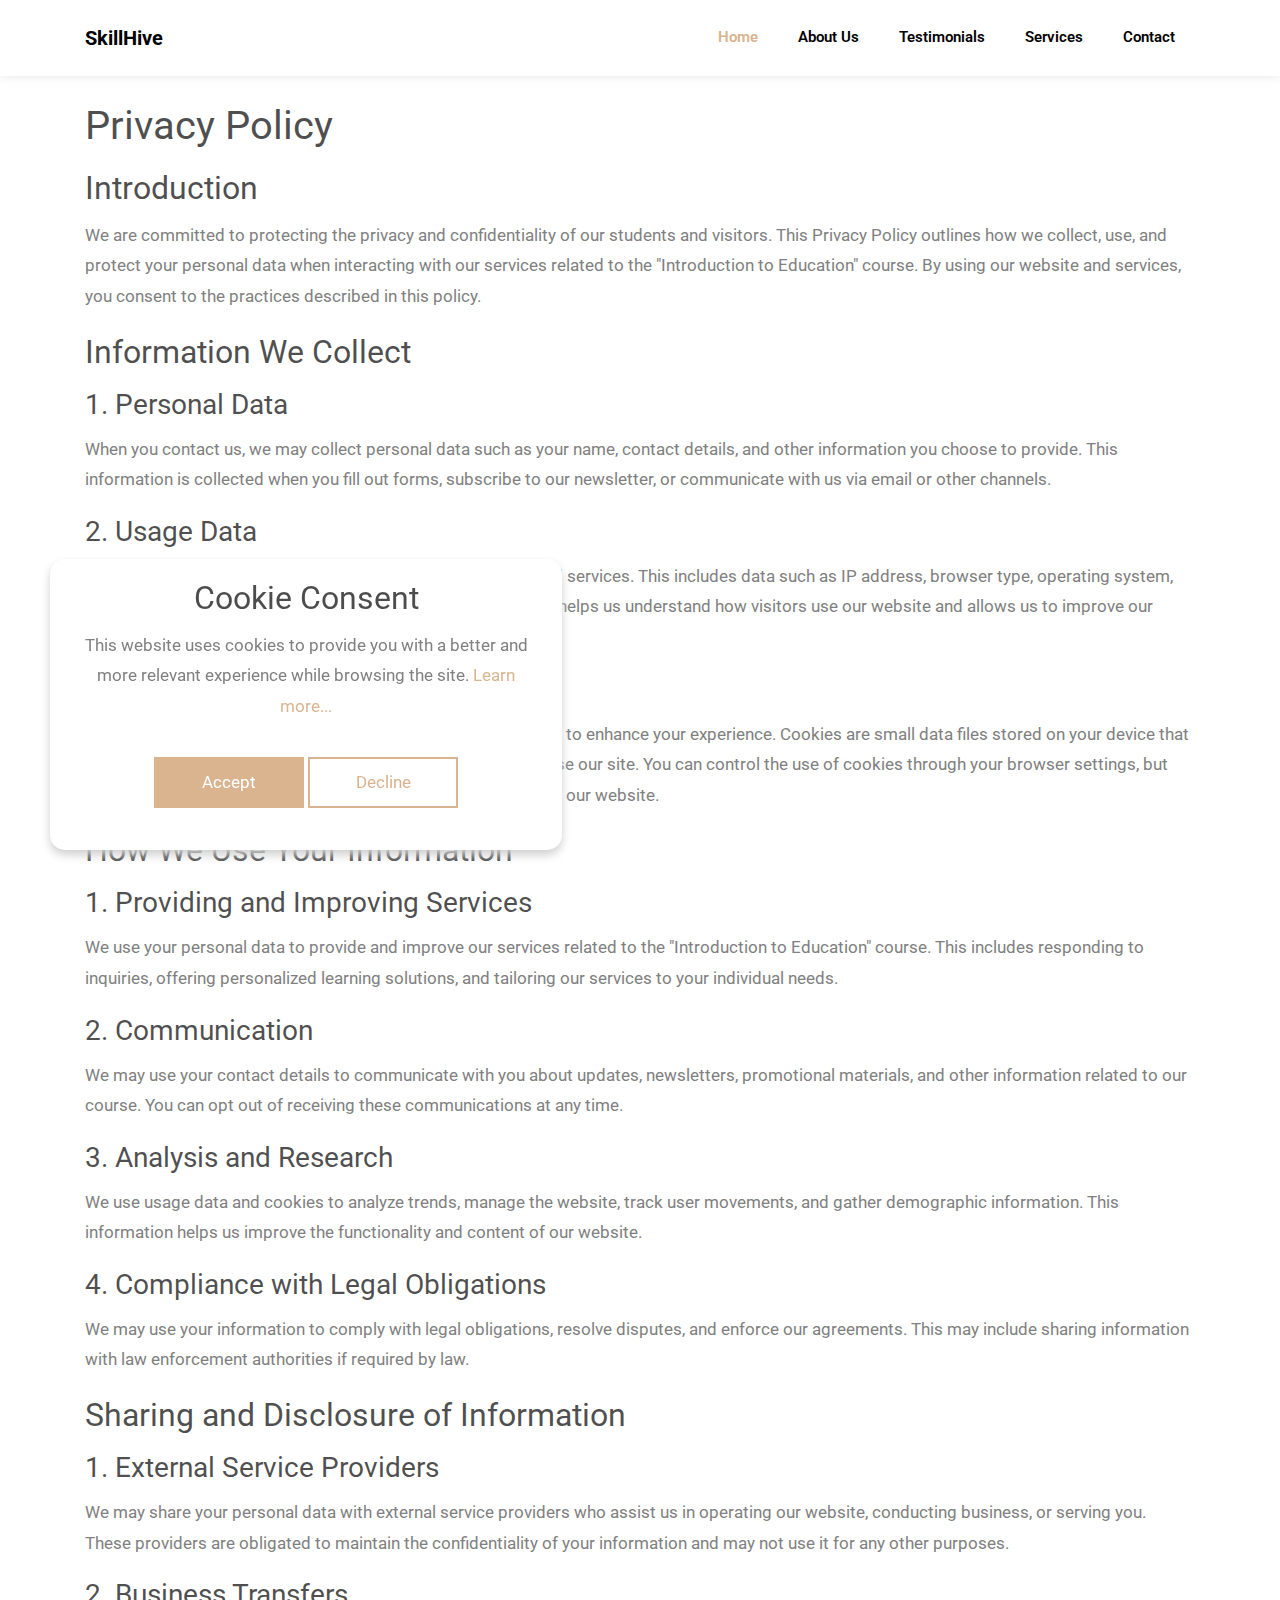
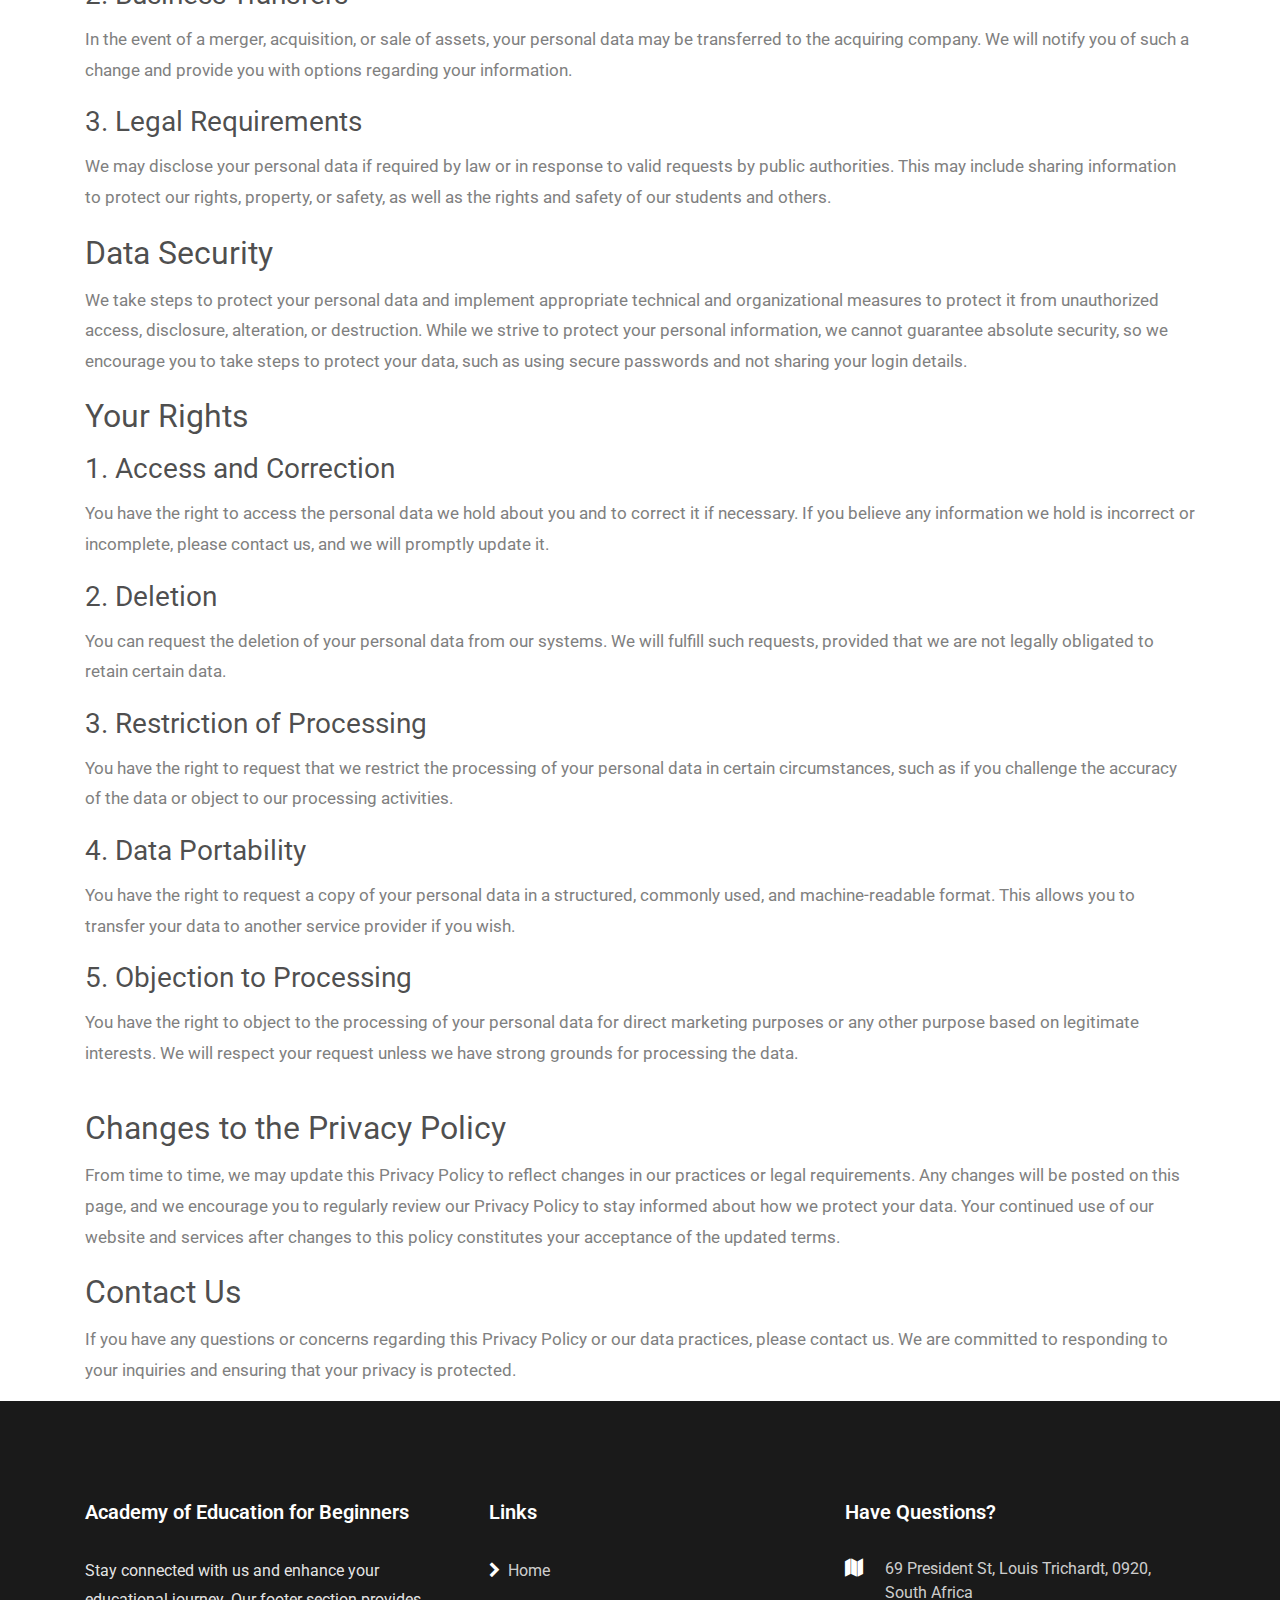
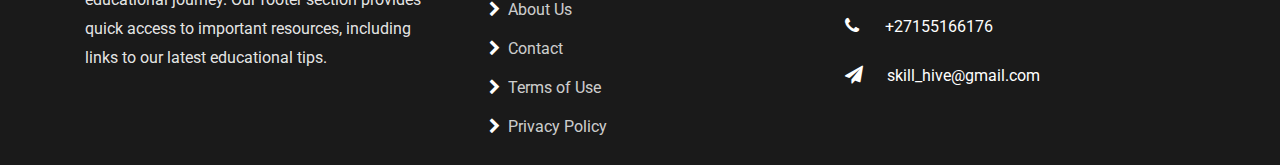
==== commit 9df5f72b: "WIP" ====
--- a/privacy-policy.html
+++ b/privacy-policy.html
@@ -333,8 +333,8 @@
                                             class="icon fa fa-map marker"
                                         ></span
                                         ><span class="text"
-                                            >Stawki 40, 01-040 Warsaw,
-                                            Poland</span
+                                            >69 President St, Louis Trichardt,
+                                            0920, South Africa</span
                                         >
                                     </li>
                                     <li>
--- a/css/style.css
+++ b/css/style.css
@@ -10478,12 +10478,12 @@
     -webkit-transition: 0.3s all ease;
     -o-transition: 0.3s all ease;
     transition: 0.3s all ease;
-    color: #008c76ff;
+    color: #d9b48fff;
 }
 a:hover,
 a:focus {
     text-decoration: none;
-    color: #008c76ff;
+    color: #d9b48fff;
     outline: none !important;
 }
 
@@ -10506,7 +10506,7 @@
     position: relative;
     z-index: 0;
     width: 100%;
-    background: #008c76ff;
+    background: #d9b48fff;
 }
 .wrap .phone {
     z-index: 1;
@@ -10531,8 +10531,8 @@
     color: #fff;
 }
 .social-media p a:hover {
-    background: #008c76ff;
-    border-color: #008c76ff;
+    background: #d9b48fff;
+    border-color: #d9b48fff;
 }
 .social-media p a:hover span {
     color: #fff;
@@ -10578,7 +10578,7 @@
     opacity: 1 !important;
 }
 .ftco-navbar-light .navbar-nav > .nav-item > .nav-link:hover {
-    color: #008c76ff;
+    color: #d9b48fff;
 }
 @media (max-width: 991.98px) {
     .ftco-navbar-light .navbar-nav > .nav-item > .nav-link {
@@ -10622,13 +10622,13 @@
 }
 .ftco-navbar-light .navbar-nav > .nav-item.cta > a {
     color: #fff;
-    border: 1px solid #008c76ff;
+    border: 1px solid #d9b48fff;
     padding-top: 0.5rem;
     padding-bottom: 0.5rem;
     padding-left: 18px;
     padding-right: 18px;
     margin-top: 4px;
-    background: #008c76ff;
+    background: #d9b48fff;
     -webkit-border-radius: 2px;
     -moz-border-radius: 2px;
     -ms-border-radius: 2px;
@@ -10639,19 +10639,19 @@
     color: #fff;
 }
 .ftco-navbar-light .navbar-nav > .nav-item.cta > a:hover {
-    background: #008c76ff;
-    border: 1px solid #008c76ff;
+    background: #d9b48fff;
+    border: 1px solid #d9b48fff;
 }
 .ftco-navbar-light .navbar-nav > .nav-item.cta.cta-colored a {
     border: 1px solid #01d28e;
     background: #01d28e !important;
 }
 .ftco-navbar-light .navbar-nav > .nav-item.active > a {
-    color: #008c76ff;
+    color: #d9b48fff;
 }
 @media (max-width: 991.98px) {
     .ftco-navbar-light .navbar-nav > .nav-item.active > a {
-        color: #008c76ff;
+        color: #d9b48fff;
     }
 }
 .ftco-navbar-light .navbar-toggler {
@@ -10666,7 +10666,7 @@
 .ftco-navbar-light .navbar-toggler:hover,
 .ftco-navbar-light .navbar-toggler:focus {
     text-decoration: none;
-    color: #008c76ff;
+    color: #d9b48fff;
     outline: none !important;
 }
 .ftco-navbar-light.scrolled {
@@ -10687,11 +10687,11 @@
     }
 }
 .ftco-navbar-light.scrolled .nav-item.active > a {
-    color: #008c76ff !important;
+    color: #d9b48fff !important;
 }
 .ftco-navbar-light.scrolled .nav-item.cta > a {
     color: #fff !important;
-    background: #008c76ff;
+    background: #d9b48fff;
     border: none !important;
     padding-top: 0.5rem !important;
     padding-bottom: 0.5rem !important;
@@ -10708,7 +10708,7 @@
     color: #fff !important;
 }
 .ftco-navbar-light.scrolled .nav-item.cta.cta-colored span {
-    border-color: #008c76ff;
+    border-color: #d9b48fff;
 }
 @media (max-width: 991.98px) {
     .ftco-navbar-light.scrolled .navbar-nav {
@@ -10734,7 +10734,7 @@
     color: #000000 !important;
 }
 .ftco-navbar-light.scrolled .nav-link.active {
-    color: #008c76ff !important;
+    color: #d9b48fff !important;
 }
 .ftco-navbar-light.scrolled.awake {
     margin-top: 0px;
@@ -10787,39 +10787,39 @@
     bottom: 0;
     content: '';
     opacity: 1;
-    background: #008c76ff;
+    background: #d9b48fff;
     background: -moz-linear-gradient(
         45deg,
-        #008c76ff 0%,
+        #d9b48fff 0%,
         rgba(88, 145, 103, 0) 100%
     );
     background: -webkit-gradient(
         left bottom,
         right top,
-        color-stop(0%, #008c76ff),
+        color-stop(0%, #d9b48fff),
         color-stop(100%, rgba(88, 145, 103, 0))
     );
     background: -webkit-linear-gradient(
         45deg,
-        #008c76ff 0%,
+        #d9b48fff 0%,
         rgba(88, 145, 103, 0) 100%
     );
     background: -o-linear-gradient(
         45deg,
-        #008c76ff 0%,
+        #d9b48fff 0%,
         rgba(88, 145, 103, 0) 100%
     );
     background: -ms-linear-gradient(
         45deg,
-        #008c76ff 0%,
+        #d9b48fff 0%,
         rgba(88, 145, 103, 0) 100%
     );
     background: linear-gradient(
         45deg,
-        #008c76ff 0%,
+        #d9b48fff 0%,
         rgba(88, 145, 103, 0) 100%
     );
-    filter: progid:DXImageTransform.Microsoft.gradient( startColorstr='#008C76FF', endColorstr='#008C76FF', GradientType=1 );
+    filter: progid:DXImageTransform.Microsoft.gradient( startColorstr='#D9B48FFF', endColorstr='#D9B48FFF', GradientType=1 );
 }
 .hero-wrap.hero-wrap-2 .slider-text {
     height: 400px !important;
@@ -10864,7 +10864,7 @@
     }
 }
 .slider-text .img-video span {
-    color: #008c76ff;
+    color: #d9b48fff;
     font-size: 24px;
 }
 .slider-text p {
@@ -10891,11 +10891,11 @@
 }
 .slider-text .breadcrumbs span a:hover,
 .slider-text .breadcrumbs span a:focus {
-    color: #008c76ff;
+    color: #d9b48fff;
 }
 .slider-text .breadcrumbs span a:hover i,
 .slider-text .breadcrumbs span a:focus i {
-    color: #008c76ff;
+    color: #d9b48fff;
 }
 .slider-text .bread {
     font-weight: 500 !important;
@@ -10923,7 +10923,7 @@
     -ms-transform: translateY(-50%);
     transform: translateY(-50%);
     margin-top: -10px;
-    color: #008c76ff !important;
+    color: #d9b48fff !important;
     -moz-transition: all 0.7s ease;
     -o-transition: all 0.7s ease;
     -webkit-transition: all 0.7s ease;
@@ -11008,7 +11008,7 @@
 }
 
 .bg-primary {
-    background: #008c76ff;
+    background: #d9b48fff;
 }
 
 .btn {
@@ -11028,23 +11028,23 @@
     outline: none;
 }
 .btn.btn-primary {
-    background: #008c76ff !important;
-    border: 1px solid #008c76ff !important;
+    background: #d9b48fff !important;
+    border: 1px solid #d9b48fff !important;
     color: #fff !important;
 }
 .btn.btn-primary:hover {
-    border: 1px solid #008c76ff;
+    border: 1px solid #d9b48fff;
     background: transparent;
-    color: #008c76ff;
+    color: #d9b48fff;
 }
 .btn.btn-primary.btn-outline-primary {
-    border: 1px solid #008c76ff;
+    border: 1px solid #d9b48fff;
     background: transparent;
-    color: #008c76ff;
+    color: #d9b48fff;
 }
 .btn.btn-primary.btn-outline-primary:hover {
     border: 1px solid transparent;
-    background: #008c76ff;
+    background: #d9b48fff;
     color: #fff;
 }
 .btn.btn-white {
@@ -11053,9 +11053,9 @@
     color: #000000 !important;
 }
 .btn.btn-white:hover {
-    border: 1px solid #008c76ff;
+    border: 1px solid #d9b48fff;
     background: transparent;
-    color: #008c76ff;
+    color: #d9b48fff;
 }
 .btn.btn-white.btn-outline-white {
     border: 1px solid white !important;
@@ -11063,8 +11063,8 @@
     color: #fff !important;
 }
 .btn.btn-white.btn-outline-white:hover {
-    border: 1px solid #008c76ff !important;
-    background: #008c76ff !important;
+    border: 1px solid #d9b48fff !important;
+    background: #d9b48fff !important;
     color: #fff !important;
 }
 
@@ -11089,7 +11089,7 @@
 }
 .services-wrap:hover .text {
     color: rgba(255, 255, 255, 0.8);
-    background: #008c76ff;
+    background: #d9b48fff;
 }
 .services-wrap:hover .text h2 {
     color: #fff;
@@ -11105,7 +11105,7 @@
     }
 }
 .ftco-intro .intro.aside-stretch {
-    background: #008c76ff;
+    background: #d9b48fff;
 }
 .ftco-intro .intro.aside-stretch:after {
     position: absolute;
@@ -11114,7 +11114,7 @@
     bottom: 0;
     content: '';
     width: 360%;
-    background: #008c76ff;
+    background: #d9b48fff;
     z-index: 99;
 }
 @media (max-width: 991.98px) {
@@ -11126,14 +11126,14 @@
 
 .intro {
     width: 100%;
-    background: #008c76ff;
+    background: #d9b48fff;
     padding: 30px;
 }
 .intro.color-1 {
-    background: #57b39f;
+    background: #d9b48fff;
 }
 .intro.color-2 {
-    background: #6ab587;
+    background: #d9b48fff;
 }
 .intro .icon {
     margin-right: 20px;
@@ -11177,7 +11177,7 @@
     height: 50px;
     border-radius: 50%;
     z-index: 1;
-    background: #008c76ff;
+    background: #d9b48fff;
     border: 5px solid #fff;
 }
 .services-2 .icon-wrap .number span {
@@ -11209,7 +11209,7 @@
     width: 40px;
     height: 40px;
     border-radius: 50%;
-    background: #008c76ff;
+    background: #d9b48fff;
     content: '';
     z-index: -1;
     -moz-transition: all 0.3s ease;
@@ -11233,10 +11233,10 @@
     box-shadow: 0px 4px 15px -6px rgba(0, 0, 0, 0.15);
 }
 .services-2:hover .icon-wrap .number span {
-    color: #008c76ff;
+    color: #d9b48fff;
 }
 .services-2:hover .icon {
-    background: #008c76ff;
+    background: #d9b48fff;
     -webkit-box-shadow: 0px 4px 15px -6px rgba(0, 0, 0, 0.15);
     -moz-box-shadow: 0px 4px 15px -6px rgba(0, 0, 0, 0.15);
     box-shadow: 0px 4px 15px -6px rgba(0, 0, 0, 0.15);
@@ -11264,13 +11264,13 @@
     line-height: 30px;
 }
 .tabulation .nav-pills .nav-item .nav-link span {
-    color: #008c76ff;
+    color: #d9b48fff;
     font-size: 30px;
 }
 .tabulation .nav-pills .nav-item .nav-link.active {
     color: #fff;
-    background: #008c76ff;
-    border: 1px solid #008c76ff;
+    background: #d9b48fff;
+    border: 1px solid #d9b48fff;
 }
 .tabulation .nav-pills .nav-item .nav-link.active span {
     color: #fff;
@@ -11323,7 +11323,7 @@
 }
 
 .bg-primary {
-    background: #008c76ff !important;
+    background: #d9b48fff !important;
 }
 
 .bg-black {
@@ -11341,14 +11341,14 @@
 .wrap-about .play-video .icon {
     width: 40px;
     height: 30px;
-    border: 1px solid #008c76ff;
+    border: 1px solid #d9b48fff;
     border-radius: 5px;
     margin-right: 10px;
     -webkit-animation: pulse 2s infinite;
     animation: pulse 2s infinite;
 }
 .wrap-about .play-video .icon span {
-    color: #008c76ff;
+    color: #d9b48fff;
 }
 
 .staff {
@@ -11399,7 +11399,7 @@
     margin-bottom: 5px;
 }
 .staff .text .position {
-    color: #008c76ff;
+    color: #d9b48fff;
     display: block;
     font-weight: 500;
     display: inline-block;
@@ -11457,7 +11457,7 @@
 }
 .staff:hover .text h3,
 .staff:focus .text h3 {
-    color: #008c76ff;
+    color: #d9b48fff;
 }
 
 .ftco-social {
@@ -11511,7 +11511,7 @@
 .block-7 .price .number {
     font-size: 60px;
     font-weight: 600;
-    color: #008c76ff;
+    color: #d9b48fff;
 }
 .block-7 .excerpt {
     margin-bottom: 20px;
@@ -11536,7 +11536,7 @@
     color: #999999;
 }
 .block-7 .pricing-text li span.fa {
-    color: #008c76ff;
+    color: #d9b48fff;
 }
 .block-7 .btn-primary {
     color: #fff;
@@ -11549,7 +11549,7 @@
 }
 .block-7 .btn-primary:hover,
 .block-7 .btn-primary:focus {
-    background: #008c76ff !important;
+    background: #d9b48fff !important;
     color: #fff;
 }
 .block-7:hover,
@@ -11594,7 +11594,7 @@
     width: 100%;
     content: '';
     opacity: 0.5;
-    background: #008c76ff;
+    background: #d9b48fff;
 }
 .ftco-appointment .half {
     width: 100%;
@@ -11708,7 +11708,7 @@
     color: #fff;
 }
 .ftco-footer a:hover {
-    color: #008c76ff;
+    color: #d9b48fff;
 }
 .ftco-footer .ftco-heading-2 {
     font-size: 17px;
@@ -11726,7 +11726,7 @@
     width: 50px;
     display: block;
     float: left;
-    background: #008c76ff;
+    background: #d9b48fff;
     border-radius: 50%;
     position: relative;
 }
@@ -11751,14 +11751,14 @@
 }
 .footer-small-nav > li a:hover,
 .footer-small-nav > li a:focus {
-    color: #008c76ff;
+    color: #d9b48fff;
 }
 
 .media .ftco-icon {
     width: 100px;
 }
 .media .ftco-icon span {
-    color: #008c76ff;
+    color: #d9b48fff;
 }
 
 .ftco-media {
@@ -11788,7 +11788,7 @@
 .ftco-media .icon {
     font-size: 50px;
     display: block;
-    color: #008c76ff;
+    color: #d9b48fff;
 }
 .ftco-media.text-center .ftco-icon {
     margin: 0 auto;
@@ -11805,12 +11805,12 @@
 .mouse-icon {
     width: 80px;
     height: 80px;
-    border: 1px solid #008c76ff;
+    border: 1px solid #d9b48fff;
     -webkit-border-radius: 50%;
     -moz-border-radius: 50%;
     -ms-border-radius: 50%;
     border-radius: 50%;
-    background: #008c76ff;
+    background: #d9b48fff;
     cursor: pointer;
     position: relative;
     text-align: center;
@@ -11913,7 +11913,7 @@
     font-size: 18px;
     display: inline-block;
     margin-bottom: 0;
-    color: #008c76ff;
+    color: #d9b48fff;
     font-size: 12px;
     font-weight: 600;
     letter-spacing: 2px;
@@ -11972,7 +11972,7 @@
     right: 0;
     content: '';
     height: 400px;
-    background: #008c76ff;
+    background: #d9b48fff;
     opacity: 0.8;
 }
 .testimony-section .owl-carousel {
@@ -12049,7 +12049,7 @@
     background: rgba(0, 0, 0, 0.1);
 }
 .testimony-section .owl-dots .owl-dot.active {
-    background: #008c76ff;
+    background: #d9b48fff;
 }
 
 .testimony-wrap {
@@ -12069,7 +12069,7 @@
     width: 40px;
     height: 40px;
     border-radius: 50%;
-    background: #008c76ff;
+    background: #d9b48fff;
 }
 .testimony-wrap .icon span {
     color: #fff;
@@ -12158,7 +12158,7 @@
     bottom: 0;
     content: '';
     opacity: 0;
-    background: #008c76ff;
+    background: #d9b48fff;
     z-index: -1;
 }
 @media (min-width: 992px) {
@@ -12173,7 +12173,7 @@
 .ftco-counter .text strong.number {
     font-weight: 500;
     font-size: 40px;
-    color: #008c76ff;
+    color: #d9b48fff;
 }
 .ftco-counter .text span {
     display: block;
@@ -12236,7 +12236,7 @@
 .blog-entry .text .heading a:hover,
 .blog-entry .text .heading a:focus,
 .blog-entry .text .heading a:active {
-    color: #008c76ff;
+    color: #d9b48fff;
 }
 .blog-entry .meta {
     width: 100px;
@@ -12258,7 +12258,7 @@
 }
 .blog-entry .meta span.day {
     font-weight: 700;
-    color: #008c76ff;
+    color: #d9b48fff;
     font-size: 30px;
 }
 .blog-entry .meta span.mos {
@@ -12279,7 +12279,7 @@
     letter-spacing: 2px;
 }
 .blog-entry:hover .meta {
-    background: #008c76ff;
+    background: #d9b48fff;
 }
 .blog-entry:hover .meta .day {
     color: #fff;
@@ -12327,7 +12327,7 @@
 }
 .block-27 ul li a,
 .block-27 ul li span {
-    color: #008c76ff;
+    color: #d9b48fff;
     text-align: center;
     display: inline-block;
     width: 40px;
@@ -12338,7 +12338,7 @@
 }
 .block-27 ul li.active a,
 .block-27 ul li.active span {
-    background: #008c76ff;
+    background: #d9b48fff;
     color: #fff;
     border: 1px solid transparent;
 }
@@ -12375,13 +12375,13 @@
     color: #000000;
 }
 .dbox p a {
-    color: #008c76ff;
+    color: #d9b48fff;
 }
 .dbox .icon {
     width: 100px;
     height: 100px;
     border-radius: 50%;
-    background: #008c76ff;
+    background: #d9b48fff;
     margin: 0 auto;
     margin-bottom: 20px;
 }
@@ -12394,7 +12394,7 @@
 }
 
 .contactForm .label {
-    color: #008c76ff !important;
+    color: #d9b48fff !important;
     text-transform: uppercase;
     font-size: 12px;
     font-weight: 600;
@@ -12434,7 +12434,7 @@
 }
 .contactForm .form-control:focus,
 .contactForm .form-control:active {
-    border-color: #008c76ff !important;
+    border-color: #d9b48fff !important;
 }
 
 .contactForm textarea.form-control {
@@ -12471,7 +12471,7 @@
 .block-21 .text .heading a:hover,
 .block-21 .text .heading a:active,
 .block-21 .text .heading a:focus {
-    color: #008c76ff;
+    color: #d9b48fff;
 }
 .block-21 .text .meta > div {
     display: inline-block;
@@ -12583,7 +12583,7 @@
 }
 .comment-list li .comment-body .meta {
     font-size: 15px;
-    color: #008c76ff;
+    color: #d9b48fff;
 }
 .comment-list li .comment-body .reply {
     padding: 5px 10px;
@@ -12664,15 +12664,15 @@
 .sidelink li a:hover,
 .sidelink li a:focus {
     outline: none;
-    color: #008c76ff;
+    color: #d9b48fff;
 }
 .categories li.active a,
 .sidelink li.active a {
-    color: #008c76ff;
+    color: #d9b48fff;
 }
 .categories li.active a span,
 .sidelink li.active a span {
-    color: #008c76ff;
+    color: #d9b48fff;
 }
 
 #ftco-loader {
@@ -12812,12 +12812,12 @@
     display: none;
 }
 header i {
-    color: #008c76ff;
+    color: #d9b48fff;
     font-size: 32px;
     text-align: center;
 }
 header h2 {
-    color: #008c76ff;
+    color: #d9b48fff;
     font-weight: 500;
     text-align: center;
 }
@@ -12825,7 +12825,7 @@
     text-align: center;
 }
 .data p a {
-    color: #008c76ff;
+    color: #d9b48fff;
     text-decoration: none;
     text-align: center !important;
 }
@@ -12837,10 +12837,10 @@
     text-align: center;
 }
 .buttons .cookie-button {
-    border: 2px solid #008c76ff;
+    border: 2px solid #d9b48fff;
     color: #fff;
     padding: 8px 0;
-    background: #008c76ff;
+    background: #d9b48fff;
     cursor: pointer;
     width: calc(100% / 2 - 10px);
     transition: all 0.2s ease;
@@ -12849,18 +12849,18 @@
 }
 .buttons #acceptBtn:hover {
     background-color: transparent;
-    color: #008c76ff;
+    color: #d9b48fff;
 }
 #declineBtn {
     background-color: #fff;
-    color: #008c76ff;
+    color: #d9b48fff;
     border-radius: 0px;
 }
 #declineBtn:hover {
-    background-color: #008c76ff;
+    background-color: #d9b48fff;
     color: #fff;
 }
 #result {
-    color: #008c76ff;
+    color: #d9b48fff;
     font-size: 14px;
 }
